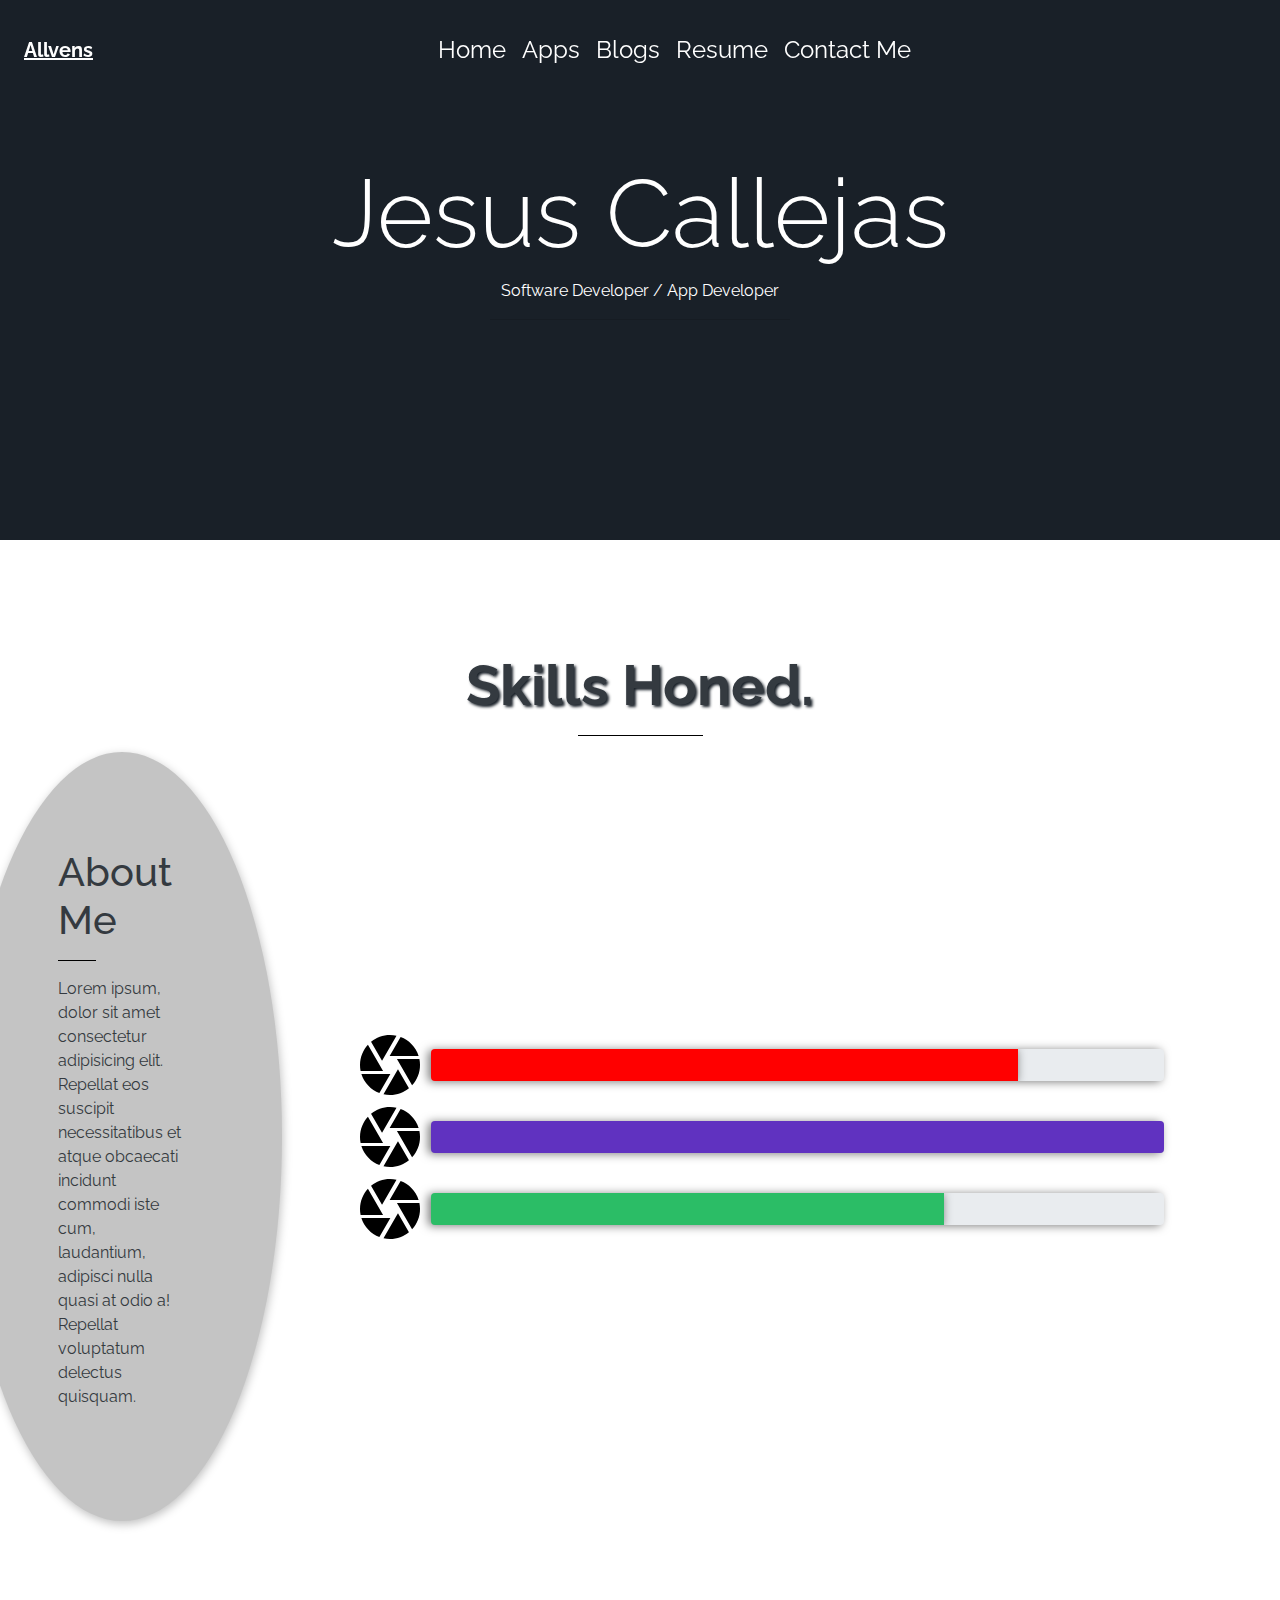
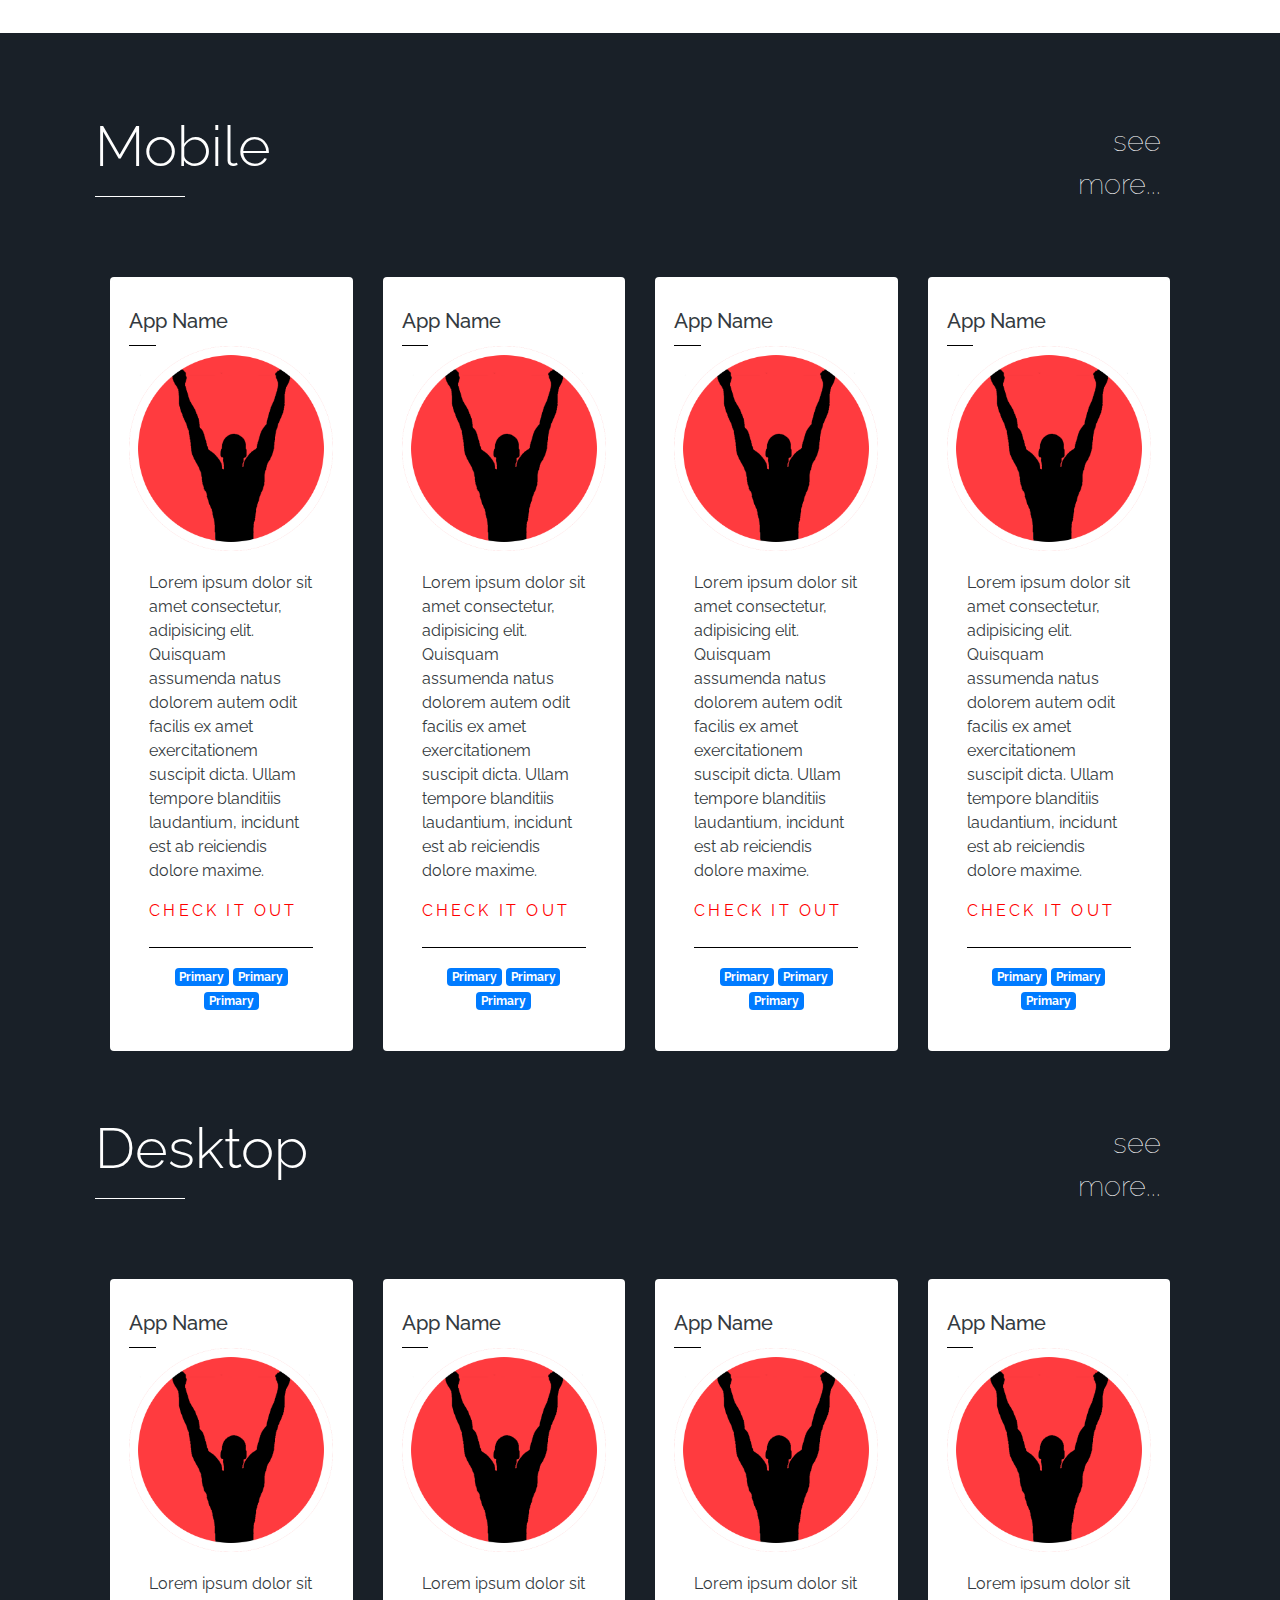
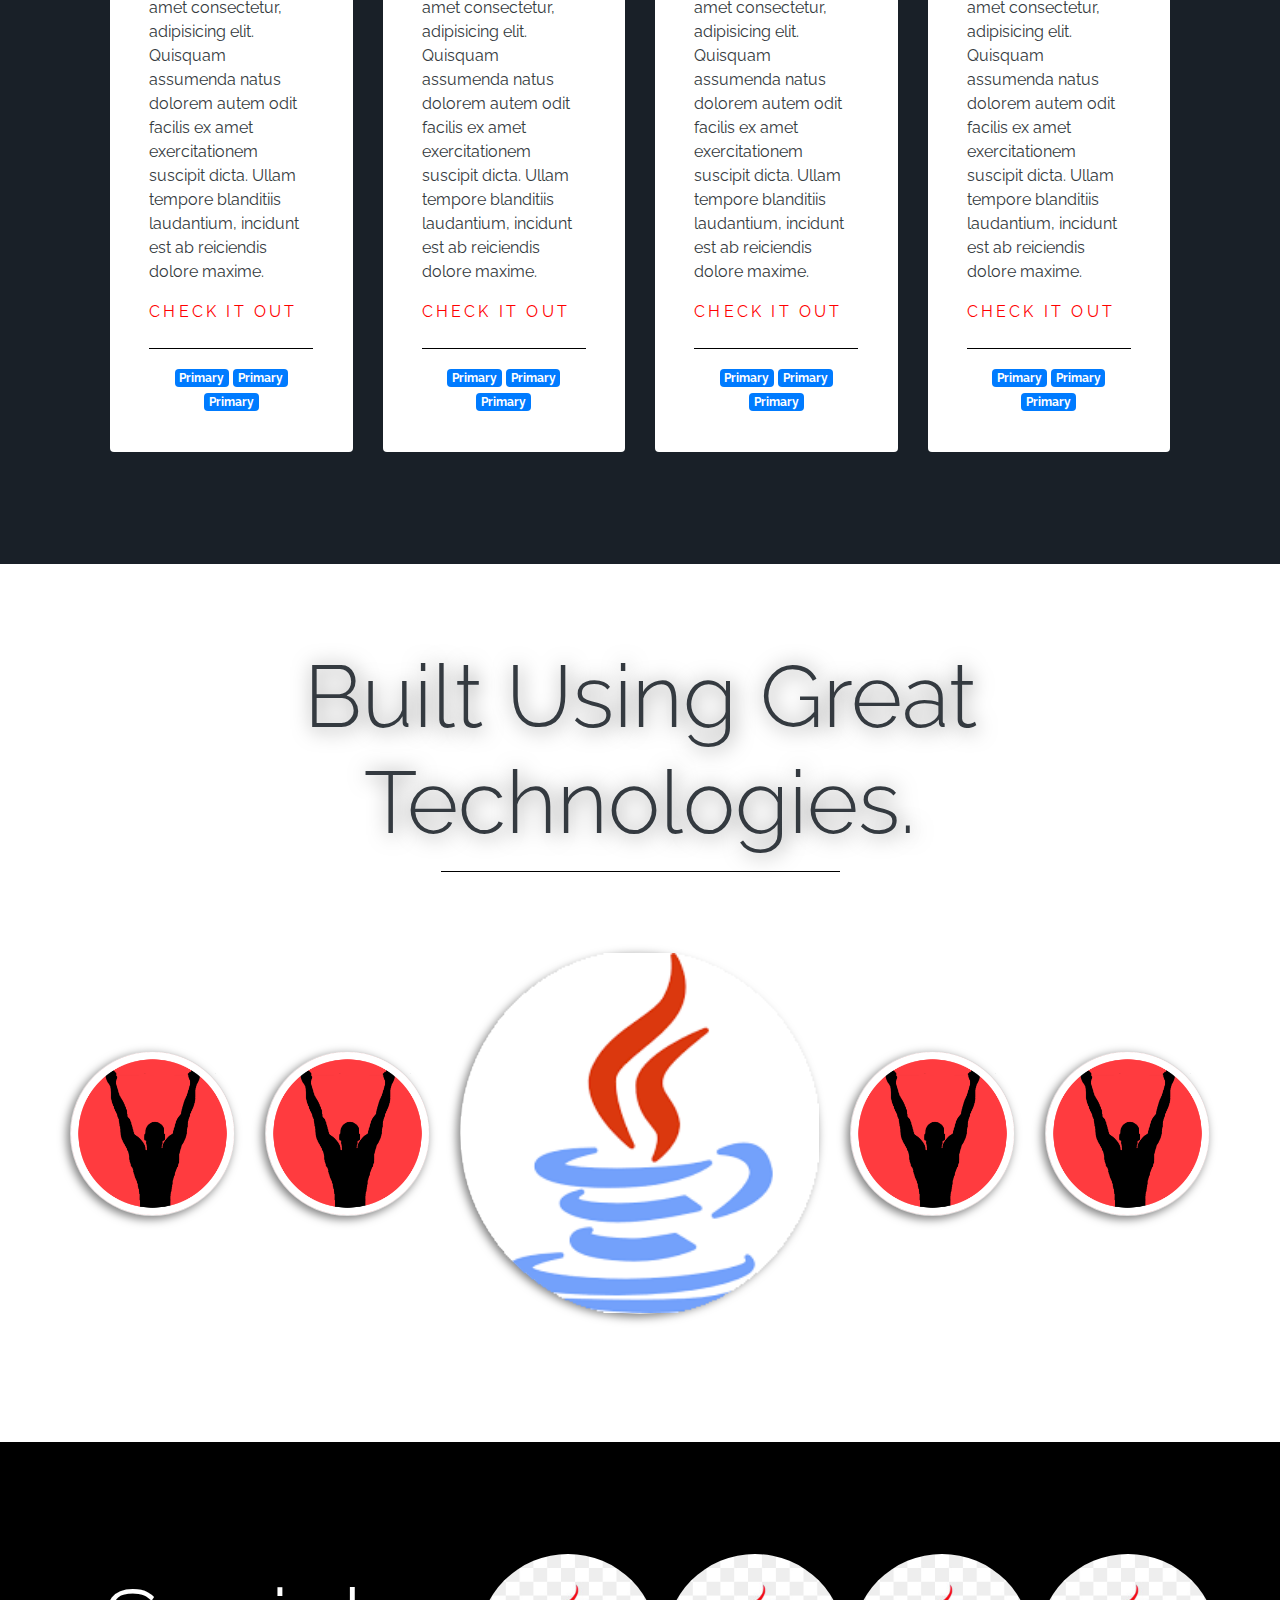
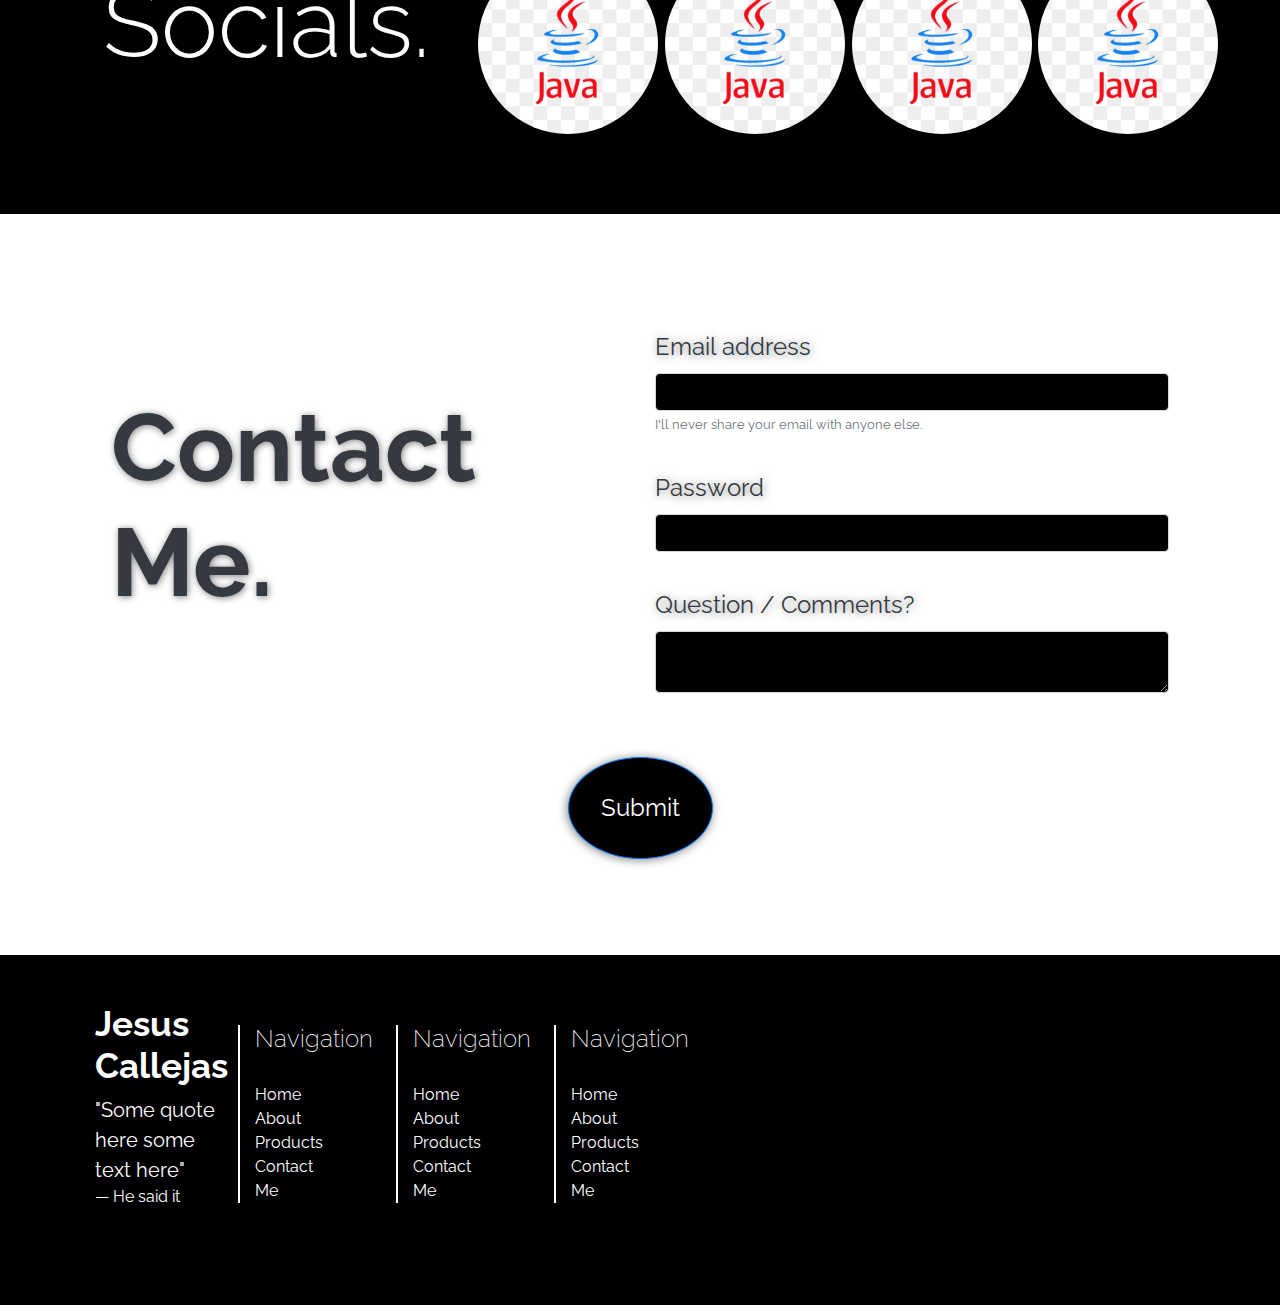
==== JesusWebsiteV2/HomePage.html @ 2cba6049 "Add files via upload" ====
<!DOCTYPE html>
<!--[if lt IE 7]>      <html class="no-js lt-ie9 lt-ie8 lt-ie7"> <![endif]-->
<!--[if IE 7]>         <html class="no-js lt-ie9 lt-ie8"> <![endif]-->
<!--[if IE 8]>         <html class="no-js lt-ie9"> <![endif]-->
<!--[if gt IE 8]><!-->
<html class="no-js">
<!--<![endif]-->

<head>
  <meta charset="utf-8" />
  <meta http-equiv="X-UA-Compatible" content="IE=edge" />
  <title></title>
  <meta name="description" content="" />
  <meta name="viewport" content="width=device-width, initial-scale=1" />
  <link rel="stylesheet" href="css/bootstrap.css" />
  <link rel="stylesheet" href="css/bootstrap-grid.css" />
  <link rel="stylesheet" href="css/HomePageStyle.css" />

  <link href="https://fonts.googleapis.com/css?family=Raleway:100,400" rel="stylesheet">

  <!-- font aweeeesome -->
  <link rel="stylesheet" href="https://use.fontawesome.com/releases/v5.8.1/css/all.css"
    integrity="sha384-50oBUHEmvpQ+1lW4y57PTFmhCaXp0ML5d60M1M7uH2+nqUivzIebhndOJK28anvf" crossorigin="anonymous">
</head>

<body>
  <!--[if lt IE 7]>
      <p class="browsehappy">
        You are using an <strong>outdated</strong> browser. Please
        <a href="#">upgrade your browser</a> to improve your experience.
      </p>
    <![endif]-->

  <nav class="navbar fixed-top navbar-expand-lg navbar-light bg-light">
    <a class="navbar-brand text-white" href="#">Allvens</a>
    <button class="navbar-toggler" type="button" data-toggle="collapse" data-target="#navbarNavAltMarkup"
      aria-controls="navbarNavAltMarkup" aria-expanded="false" aria-label="Toggle navigation">
      <span class="navbar-toggler-icon"></span>
    </button>
    <div class="collapse navbar-collapse justify-content-center" id="navbarNavAltMarkup">
      <div class="navbar-nav">
        <a class="nav-item nav-link active text-white" href="#">Home <span class="sr-only">(current)</span></a>
        <a class="nav-item nav-link text-white" href="#">Apps</a>
        <a class="nav-item nav-link text-white" href="#">Blogs</a>
        <a class="nav-item nav-link text-white" href="#">Resume</a>
        <a class="nav-item nav-link text-white" href="#">Contact Me</a>
        <!-- <a class="nav-item nav-link disabled" href="#">Disabled</a> -->
      </div>
    </div>
  </nav>

  <div class="container-fluid introCenterText">
    <div class="jumbotron">
      <h1 class="display-1">
        Jesus Callejas
      </h1>
      <p>Software Developer / App Developer</p>
      <hr />
    </div>
  </div>

  <!-- <div class="container">
      <blockquote class="blockquote">
        <p class="mb-0">
          Lorem ipsum dolor sit amet consectetur adipisicing elit. Earum dicta
          tempore accusamus libero reprehenderit at obcaecati dolor quidem
          tempora nisi enim, suscipit dolorem placeat eos voluptates odit
          dolorum numquam laudantium!
        </p>
        <footer class="blockquote-footer">
          Written thing<cite title="The Site">A cat</cite>
        </footer>
      </blockquote>
    </div> -->

  <!-- About Me Section -->
  <div class="aboutMeSection">
    <div class="container-fluid">
      <h2 class="display-4 text-dark">Skills Honed.</h2>
      <hr>

      <!-- left side abou
        t me small section -->

      <div class="row align-items-center">
        <div class="col col-lg-3 aboutMeCircleSection">
          <h1 class="text-dark">About Me</h1>
          <hr align="left">
          <p class="text-dark">
            Lorem ipsum, dolor sit amet consectetur adipisicing elit. Repellat
            eos suscipit necessitatibus et atque obcaecati incidunt commodi
            iste cum, laudantium, adipisci nulla quasi at odio a! Repellat
            voluptatum delectus quisquam.
          </p>
        </div>
        <div class="col col-lg-9 skillsSection">
          <!-- first one is going to I suppose Java? -->
          <div class="row align-items-center">
            <div class="col col-lg-1">
              <span><img src="images/baseline_camera_black_36dp.png" alt="" class="javaProgressImage" /></span>
            </div>

            <!-- second one is going to I suppose ___ -->
            <div class="col col-lg-11">
              <div class="progress" style="height: 2rem; width: 90%;">
                <div class="progress-bar" id="firstSkillBar" role="progressbar" style="width: 80%;" aria-valuenow="100"
                  aria-valuemin="0" aria-valuemax="100"></div>
              </div>
            </div>
          </div>
          <div class="row align-items-center">
            <div class="col col-lg-1">
              <span><img src="images/baseline_camera_black_36dp.png" alt="" class="javaProgressImage" /></span>
            </div>

            <!-- third one is going to I suppose ___ -->
            <div class="col col-lg-11">
              <div class="progress" style="height: 2rem; width: 90%;">
                <div class="progress-bar" id="secondSkillBar" role="progressbar" style="width: 100%;"
                  aria-valuenow="100" aria-valuemin="0" aria-valuemax="100"></div>
              </div>
            </div>
          </div>
          <div class="row align-items-center">
            <div class="col col-lg-1">
              <span><img src="images/baseline_camera_black_36dp.png" alt="" class="javaProgressImage" /></span>
            </div>
            <div class="col col-lg-11">
              <div class="progress" style="height: 2rem; width: 90%;">
                <div class="progress-bar" id="thirdSkillBar" role="progressbar" style="width: 70%;" aria-valuenow="100"
                  aria-valuemin="0" aria-valuemax="100"></div>
              </div>
            </div>
          </div>
        </div>
      </div>
    </div>
  </div>
  <!-- End of skill section -->

  <div id="productsSection">
    <div class="container-fluid ">
      <div class="row align-items-center ">
        <div class="col col-lg-10">
          <h2 class="display-4">
            Mobile
          </h2>
          <hr align="left">
        </div>
        <div class="col col-sm-2 ">
          <p class="seeMoreText">
            see more...
          </p>
        </div>
      </div>
      <div class="row align-items-center applicationsRow">
        <div class="col-lg-3">
          <div class="card text-left">
            <h5 class="card-title text-dark">App Name</h5>
            <hr align="left" id="underscoreApplicationName" />
            <img class="card-img-top" src="images/icon.png" alt="" />
            <div class="card-body">
              <p class="text-dark ">Lorem ipsum dolor sit amet consectetur, adipisicing elit. Quisquam assumenda natus
                dolorem autem odit facilis ex amet exercitationem suscipit dicta. Ullam tempore blanditiis laudantium,
                incidunt est ab reiciendis dolore maxime.</p>
              <!-- <p class="card-text mb-0">Some quick example text</p> -->
              <a href="#" class="checkOutText">CHECK IT OUT <i class="far fa-hand-pointer"></i></a>
              <hr id="seperateTagsAndCheckItOut"/>
              <div class="row align-items-center tagSections">
                <div class="col-sm-12">
                  <a href="#" class="badge badge-primary">Primary</a>
                  <a href="#" class="badge badge-primary">Primary</a>
                  <a href="#" class="badge badge-primary">Primary</a>
                </div>
              </div>
            </div>
          </div>
        </div>
        <div class="col-lg-3">
          <div class="card text-left">
            <h5 class="card-title text-dark">App Name</h5>
            <hr align="left" id="underscoreApplicationName" />

            <img class="card-img-top" src="images/icon.png" alt="" />
            <div class="card-body">
              <p class="text-dark ">Lorem ipsum dolor sit amet consectetur, adipisicing elit. Quisquam assumenda natus
                dolorem autem odit facilis ex amet exercitationem suscipit dicta. Ullam tempore blanditiis laudantium,
                incidunt est ab reiciendis dolore maxime.</p>
              <!-- <p class="card-text mb-0">Some quick example text</p> -->

              <a href="#" class="checkOutText">CHECK IT OUT <i class="far fa-hand-pointer"></i></a>
              <hr id="seperateTagsAndCheckItOut"/>
              <div class="row align-items-center tagSections">
                <div class="col-sm-12">
                  <a href="#" class="badge badge-primary">Primary</a>
                  <a href="#" class="badge badge-primary">Primary</a>
                  <a href="#" class="badge badge-primary">Primary</a>
                </div>
              </div>
            </div>
          </div>
        </div>
        <div class="col-lg-3">
          <div class="card text-left">
            <h5 class="card-title text-dark">App Name</h5>
            <hr align="left" id="underscoreApplicationName" />

            <img class="card-img-top" src="images/icon.png" alt="" />
            <div class="card-body">
              <p class="text-dark ">Lorem ipsum dolor sit amet consectetur, adipisicing elit. Quisquam assumenda natus
                dolorem autem odit facilis ex amet exercitationem suscipit dicta. Ullam tempore blanditiis laudantium,
                incidunt est ab reiciendis dolore maxime.</p>
              <!-- <p class="card-text mb-0">Some quick example text</p> -->
              <a href="#" class="checkOutText">CHECK IT OUT <i class="far fa-hand-pointer"></i></a>
              <hr id="seperateTagsAndCheckItOut"/>
              <div class="row align-items-center tagSections">
                <div class="col-sm-12">
                  <a href="#" class="badge badge-primary">Primary</a>
                  <a href="#" class="badge badge-primary">Primary</a>
                  <a href="#" class="badge badge-primary">Primary</a>
                </div>
              </div>
            </div>
          </div>
        </div>
        <div class="col-lg-3">
          <div class="card text-left">
            <h5 class="card-title text-dark">App Name</h5>
            <hr align="left" id="underscoreApplicationName" />

            <img class="card-img-top" src="images/icon.png" alt="" />
            <div class="card-body">
              <p class="text-dark ">Lorem ipsum dolor sit amet consectetur, adipisicing elit. Quisquam assumenda natus
                dolorem autem odit facilis ex amet exercitationem suscipit dicta. Ullam tempore blanditiis laudantium,
                incidunt est ab reiciendis dolore maxime.</p>
              <!-- <p class="card-text mb-0">Some quick example text</p> -->
              <a href="#" class="checkOutText">CHECK IT OUT <i class="far fa-hand-pointer"></i></a>
              <hr id="seperateTagsAndCheckItOut"/>
              <div class="row align-items-center tagSections">
                <div class="col-sm-12">
                  <a href="#" class="badge badge-primary">Primary</a>
                  <a href="#" class="badge badge-primary">Primary</a>
                  <a href="#" class="badge badge-primary">Primary</a>
                </div>
              </div>
            </div>
          </div>
        </div>
      </div>

      <!-- desktop apps -->
      <div class="row align-items-center" id="desktopApplicationsHeader">
        <div class="col col-lg-10">
          <h2 class="display-4">
            Desktop
          </h2>
          <hr align="left">
        </div>
        <div class="col col-sm-2 ">
          <p class="seeMoreText">
            see more...
          </p>
        </div>
      </div>
      <div class="row align-items-center applicationsRow">
        <div class="col-lg-3">
          <div class="card text-left">
            <h5 class="card-title text-dark">App Name</h5>
            <hr align="left" id="underscoreApplicationName" />
            <img class="card-img-top" src="images/icon.png" alt="" />
            <div class="card-body">
              <p class="text-dark ">Lorem ipsum dolor sit amet consectetur, adipisicing elit. Quisquam assumenda natus
                dolorem autem odit facilis ex amet exercitationem suscipit dicta. Ullam tempore blanditiis laudantium,
                incidunt est ab reiciendis dolore maxime.</p>
              <!-- <p class="card-text mb-0">Some quick example text</p> -->
              <a href="#" class="checkOutText">CHECK IT OUT <i class="far fa-hand-pointer"></i></a>
              <hr id="seperateTagsAndCheckItOut"/>
              <div class="row align-items-center tagSections">
                <div class="col-sm-12">
                  <a href="#" class="badge badge-primary">Primary</a>
                  <a href="#" class="badge badge-primary">Primary</a>
                  <a href="#" class="badge badge-primary">Primary</a>
                </div>
              </div>
            </div>
          </div>
        </div>
        <div class="col-lg-3">
          <div class="card text-left">
            <h5 class="card-title text-dark">App Name</h5>
            <hr align="left" id="underscoreApplicationName" />

            <img class="card-img-top" src="images/icon.png" alt="" />
            <div class="card-body">
              <p class="text-dark ">Lorem ipsum dolor sit amet consectetur, adipisicing elit. Quisquam assumenda natus
                dolorem autem odit facilis ex amet exercitationem suscipit dicta. Ullam tempore blanditiis laudantium,
                incidunt est ab reiciendis dolore maxime.</p>
              <!-- <p class="card-text mb-0">Some quick example text</p> -->
              <a href="#" class="checkOutText">CHECK IT OUT <i class="far fa-hand-pointer"></i></a>
              <hr id="seperateTagsAndCheckItOut"/>
              <div class="row align-items-center tagSections">
                <div class="col-sm-12">
                  <a href="#" class="badge badge-primary">Primary</a>
                  <a href="#" class="badge badge-primary">Primary</a>
                  <a href="#" class="badge badge-primary">Primary</a>
                </div>
              </div>
            </div>
          </div>
        </div>
        <div class="col-lg-3">
          <div class="card text-left">
            <h5 class="card-title text-dark">App Name</h5>
            <hr align="left" id="underscoreApplicationName" />

            <img class="card-img-top" src="images/icon.png" alt="" />
            <div class="card-body">
              <p class="text-dark ">Lorem ipsum dolor sit amet consectetur, adipisicing elit. Quisquam assumenda natus
                dolorem autem odit facilis ex amet exercitationem suscipit dicta. Ullam tempore blanditiis laudantium,
                incidunt est ab reiciendis dolore maxime.</p>
              <!-- <p class="card-text mb-0">Some quick example text</p> -->
              <a href="#" class="checkOutText">CHECK IT OUT <i class="far fa-hand-pointer"></i></a>
              <hr id="seperateTagsAndCheckItOut"/>
              <div class="row align-items-center tagSections">
                <div class="col-sm-12">
                  <a href="#" class="badge badge-primary">Primary</a>
                  <a href="#" class="badge badge-primary">Primary</a>
                  <a href="#" class="badge badge-primary">Primary</a>
                </div>
              </div>
            </div>
          </div>
        </div>
        <div class="col-lg-3">
          <div class="card text-left">
            <h5 class="card-title text-dark">App Name</h5>
            <hr align="left" id="underscoreApplicationName" />

            <img class="card-img-top" src="images/icon.png" alt="" />
            <div class="card-body">
              <p class="text-dark ">Lorem ipsum dolor sit amet consectetur, adipisicing elit. Quisquam assumenda natus
                dolorem autem odit facilis ex amet exercitationem suscipit dicta. Ullam tempore blanditiis laudantium,
                incidunt est ab reiciendis dolore maxime.</p>
              <!-- <p class="card-text mb-0">Some quick example text</p> -->
              <a href="#" class="checkOutText">CHECK IT OUT <i class="far fa-hand-pointer"></i></a>
              <hr id="seperateTagsAndCheckItOut"/>
              <div class="row align-items-center tagSections">
                <div class="col-sm-12">
                  <a href="#" class="badge badge-primary">Primary</a>
                  <a href="#" class="badge badge-primary">Primary</a>
                  <a href="#" class="badge badge-primary">Primary</a>
                </div>
              </div>
            </div>
          </div>
        </div>
      </div>
    </div>
  </div>
  </div>
  <!-- end of applicatiosn part -->

  <div class="container" id="greatTechSection">
    <h2 class="display-2 text-dark">Built Using Great Technologies.</h2>
    <hr>
    <div class="row align-items-center">
      <div class="col-lg-2">
        <div class="card">
          <img class="card-img" src="images/icon.png" alt="" />
        </div>
      </div>
      <div class="col-lg-2">
        <div class="card">
          <img class="card-img" src="images/icon.png" alt="" />
        </div>
      </div>
      <div class="col-lg-4">
        <div class="card">
          <img class="card-img" src="images/javacircle.png" alt="" />
        </div>
      </div>
      <div class="col-lg-2">
        <div class="card">
          <img class="card-img" src="images/icon.png" alt="" />
        </div>
      </div>
      <div class="col-lg-2">
        <div class="card">
          <img class="card-img" src="images/icon.png" alt="" />
        </div>
      </div>

    </div>
  </div>

  <!-- Start of Socials Section -->
  <div class="socialsSection">
    <div class="container">
      <div class="row align-items-center">
        <div class="col-lg-4">
          <h2 class="display-1">Socials.</h2>
        </div>

        <div class="col-lg-2 col-sm-6">
          <img src="images/java.jpg" alt="Github" class="rounded-circle" style="height: 180x; width: 200px;">
        </div>
        <div class="col-lg-2 col-sm-6">
          <img src="images/java.jpg" alt="Github" class="rounded-circle" style="height: 180px; width: 200px;">
        </div>
        <div class="col-lg-2 col-sm-6">
          <img src="images/java.jpg" alt="Github" class="rounded-circle" style="height: 180px; width: 200px;">
        </div>
        <div class="col-lg-2 col-sm-6">
          <img src="images/java.jpg" alt="Github" class="rounded-circle" style="height: 180px; width: 200px;">
        </div>
      </div>
    </div>
  </div>
  <!-- End of Socials Section -->

  <!-- Start of Contact Form Section -->
  <div id="contactFormSection">
    <div class="container">
      <div class="row align-items-center">
        <div class="col-lg-6">
          <h1 class="display-1 text-dark">Contact <br> Me.</h1>
        </div>
        <div class="col-lg-6">
          <form id="contactForm">
            <div class="form-group">
              <label for="exampleInputEmail1" class="text-dark">Email address</label>
              <input type="email" class="form-control text-white" id="exampleInputEmail1" aria-describedby="emailHelp">
              <small id="emailHelp" class="form-text text-muted">I'll never share your email with anyone else.</small>
            </div>
            <div class="form-group">
              <label for="exampleInputPassword1" class="text-dark">Password</label>
              <input type="password" class="form-control text-white" id="exampleInputPassword1">
            </div>
            <div class="form-group">
              <label for="questionComments" class="text-dark">Question / Comments?</label>
              <textarea name="Comments / Questions?" class="form-control text-white" id="questionComments"></textarea>
            </div>

          </form>
        </div>
      </div>

      <div class="row align-items-center buttonRow">
        <div class="col-lg-12">
          <button type="submit" class="btn btn-primary" form="contactForm">Submit</button>
          <!-- form = contactForm which the where all the inputs are in, so still part
          of the form.... -->
        </div>
      </div>
    </div>
  </div>
  <!-- End of contact me section -->

  <!-- start of footer section -->
  <div id="footerSection">
    <div class="container-fluid">
      <div class="row align-items-center">
        <div class="col-lg-2">
          <h3 class="text-white font-weight-bold" id="jesusCallejasHeader">Jesus Callejas</h3>
          <blockquote class="blockquote">
            <p class="mb-0">"Some quote here some text here"</p>
            <p class="blockquote-footer text-white">He said it</p>
          </blockquote>
        </div>

        <div class="col-lg-2 col-sm-4 footRedirectionSection">
          <h3 class="footerRedirectionTitle">Navigation</h3>
          <div class="row align-items-start">
            <div class="col-lg-12">
              <a href="#" class="text-white">Home</a>
            </div>
            <div class="col-lg-12">
              <a href="#" class="text-white">About</a>
            </div>
            <div class="col-lg-12">
              <a href="#" class="text-white">Products</a>
            </div>
            <div class="col-lg-12">
              <a href="#" class="text-white">Contact Me</a>
            </div>
          </div>
        </div>

        <div class="col-lg-2 col-sm-4 footRedirectionSection">
          <h3 class="footerRedirectionTitle">Navigation</h3>
          <div class="row align-items-start">
            <div class="col-lg-10">
              <a href="#" class="text-white">Home</a>
            </div>
            <div class="col-lg-10">
              <a href="#" class="text-white">About</a>
            </div>
            <div class="col-lg-10">
              <a href="#" class="text-white">Products</a>
            </div>
            <div class="col-lg-10">
              <a href="#" class="text-white">Contact Me</a>
            </div>
          </div>
        </div>

        <div class="col-lg-2 col-sm-4 footRedirectionSection">
          <h3 class="footerRedirectionTitle">Navigation</h3>
          <div class="row align-items-start">
            <div class="col-lg-10">
              <a href="#" class="text-white">Home</a>
            </div>
            <div class="col-lg-10">
              <a href="#" class="text-white">About</a>
            </div>
            <div class="col-lg-10">
              <a href="#" class="text-white">Products</a>
            </div>
            <div class="col-lg-10">
              <a href="#" class="text-white">Contact Me</a>
            </div>
          </div>
        </div>

        <div class="col-lg-4">
          <h1 class="display-1"></h1>
        </div>

      </div>
    </div>
  </div>


  <script src="https://code.jquery.com/jquery-2.1.3.js"></script>
  <script src="js/bootstrap.js"></script>
</body>

</html>
---- JesusWebsiteV2/css/HomePageStyle.css ----
html,
body {
    font-family: 'Raleway';
    color: white;
}

.navbar {
    background: transparent !important;
    font-size: 1.5rem;
    padding: 1.5rem;
}

.nav-item {}

.navbar-light .navbar-brand {
    display: block;
    padding-right: 0px;
    margin-right: 0px;
    font-weight: bold;
    text-decoration: underline;
}

.introCenterText {
    height: 60vh;
    background: #192028;
    display: flex;
    align-content: center;
    align-items: center;
    text-align: center;
}

.jumbotron {
    width: 100%;
    background: transparent;
}

.jumbotron hr {
    width: 300px;
    color: white;
    height: 1rem;
}

.images {
    padding-top: 3rem;
}

/* About me section */
.aboutMeSection {
    width: 100%;
    height: 100%;
    margin: 7rem 0;
}

.aboutMeSection .container-fluid hr {
    border: none;
    width: 10%;
    background-color: black;
    height: 1px;
}

.aboutMeSection h2 {
    text-align: center;
    font-weight: bold;
    text-shadow: .1rem .1rem 3px #192028;
}

.aboutMeCircleSection {
    background: #C4C4C4;
    box-shadow: 1px 3px 10px rgba(0, 0, 0, 0.25);
    border-radius: 50%;
    padding: 6rem;
    position: relative;
    left: -3%;
}

.aboutMeSection .container-fluid .row .aboutMeCircleSection hr {
    background-color: black;
    width: 30%;
}

.skillsSection {
    border: 2px solid white;
    padding: 2rem;
}

.javaProgressImage {
    display: inline-block;
}
.progress {
    box-shadow: -3px 1px 10px rgba(0, 0, 0, 0.50);
}
.progress-bar {
    background: red;
    box-shadow: -1px 1px 10px rgba(0, 0, 0, 0.50);
}
#secondSkillBar {
    background-color: #6032C0;
    box-shadow: -1px 1px 10px rgba(0, 0, 0, 0.50);
}
#thirdSkillBar {
    background-color: #2BBD66;
    box-shadow: -1px 1px 10px rgba(0, 0, 0, 0.50);
}
/* end of skills css */


/* start of products section css */
#productsSection {
    background: #192028;
    padding: 5rem;
}

#productsSection hr {
    border: none;
    background-color: white;
    height: 1px;
    width: 10%;
}
.row .col-lg-3 #underscoreApplicationName {
    border: none;
    background-color: black;
    height: 1px;
    margin: 0 0;
    width: 13%;
}
.seeMoreText {
    font-weight: 100;
    text-align: right;
    font-size: 1.8rem;
    padding-right: 1.5rem;
    margin-bottom:0;
}
.applicationsRow  {
    margin: 2rem 0;
    
}
.applicationsRow .card {
    padding: 2rem 1.2rem 1.2rem 1.2rem;
    margin-top: 2rem;
    border: none;
}

#desktopApplicationsHeader {
    padding-top: 2rem;
}

.checkOutText {
    color: red;
    letter-spacing: 0.2rem;
}
.fa-hand-pointer {
    transform: rotate(90deg);
}
.tagSections {
    padding: 1rem 0 0 0;
    text-align: center;
}

.card-body #seperateTagsAndCheckItOut {
    background-color: black;
    height: 1px;
    border: none;
    width: 100%;
    margin: 0;
    margin: 1.5rem 0 0 0;
}

/* Great tech section */
#greatTechSection {
    padding: 5rem 0;
    text-align: center;
}

#greatTechSection h2 {
    text-shadow: 2px 2px 20px rgba(0, 0, 0, 0.50);
}

#greatTechSection hr {
    width: 35%;
    border: none;
    height: 1px;
    background-color: black;
    margin-bottom: 2rem;
}

#greatTechSection .card {
    margin: 3rem 0;
    box-shadow: -3px 3px 10px rgba(0, 0, 0, 0.50);
    border-radius: 50%;
}



/* end of built using great tech section styles */

/* ----- Start of socials section- --- */

.socialsSection {
    background-color: black;
    padding: 5rem;
    text-align: center;
}

.socialsSection .col-lg-2 img {
    padding: 0 10px;
    margin-top: 2rem;
}

/* ----- End  of socials section- --- */


/* Start of Contact Form Section */

#contactFormSection {
    padding: 6rem;
}
#contactFormSection .container h1 {
    font-weight: bold;
    text-align: left;
    text-shadow: 1px 1px 7px rgba(0, 0, 0, 0.50);
}

#contactFormSection .form-group {
    padding-top: 1.2rem;
}

#contactFormSection .emailHelp {
    padding-bottom: 0;
    margin-bottom: 0;
}

#contactFormSection label {
    font-size: 1.5rem;
    text-shadow: 1px 1px 10px rgba(0, 0, 0, 0.50);
}

#contactFormSection .form-control {
    background-color: black;
    border-radius: none;
}

#contactFormSection .buttonRow {
    text-align: center;
    padding: 3rem;
    padding-bottom: 0;
}

#contactFormSection button {
    border-radius: 50%;
    padding: 2rem;
    background: #000;
    font-size: 1.5rem;
    box-shadow: -1px 1px 10px rgba(0, 0, 0, 0.50);
    margin-bottom: 0;
}

/* end of contact form section */

/* start of footer section */

#footerSection {
    background-color: black;
    padding: 3rem 5rem 5rem 5rem;
}

#jesusCallejasHeader {
    color: red;
    font-size: 2.2rem;
}

#footerSection .footRedirectionSection {
    border-left: white solid 2px;
}

#footerSection .row {
    width: 87%;
}

.footerRedirectionTitle {
    font-size: 1.5rem;
    font-weight: 200;
    padding-bottom: 1.3rem;
}
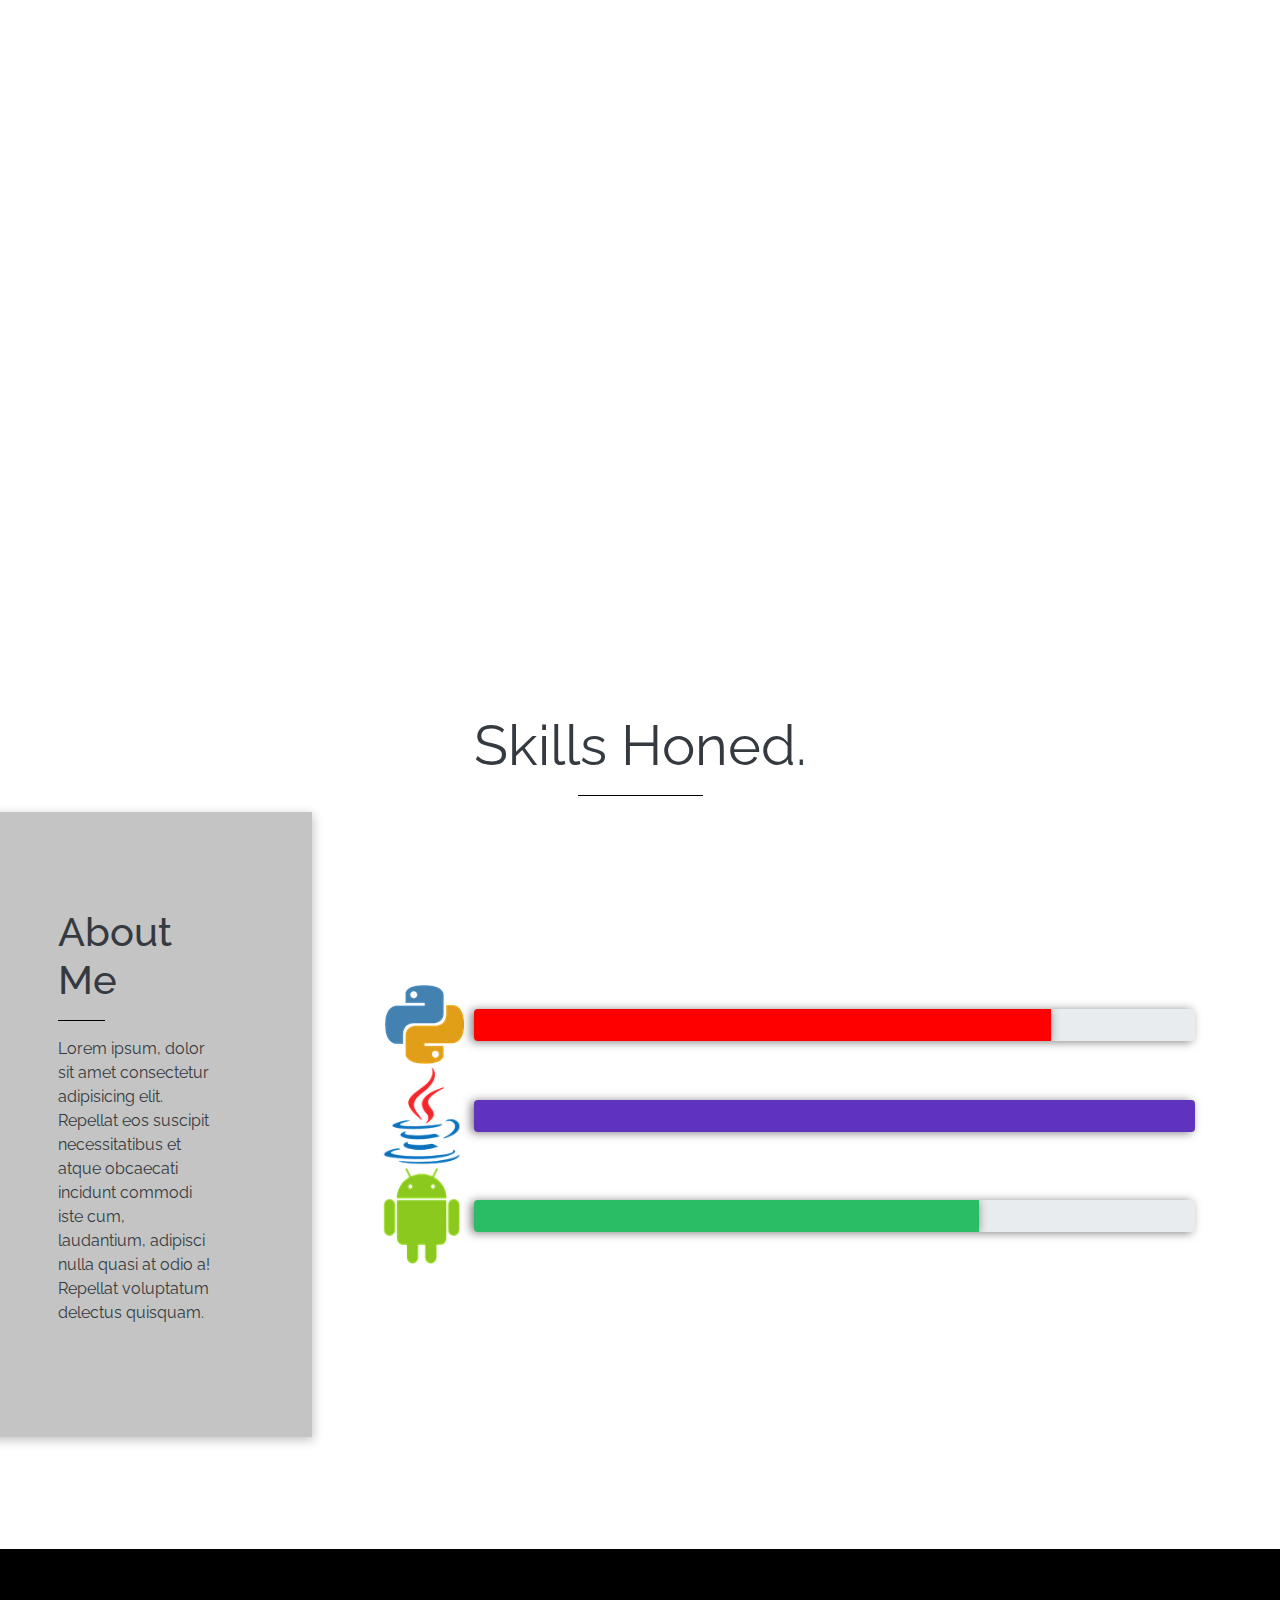
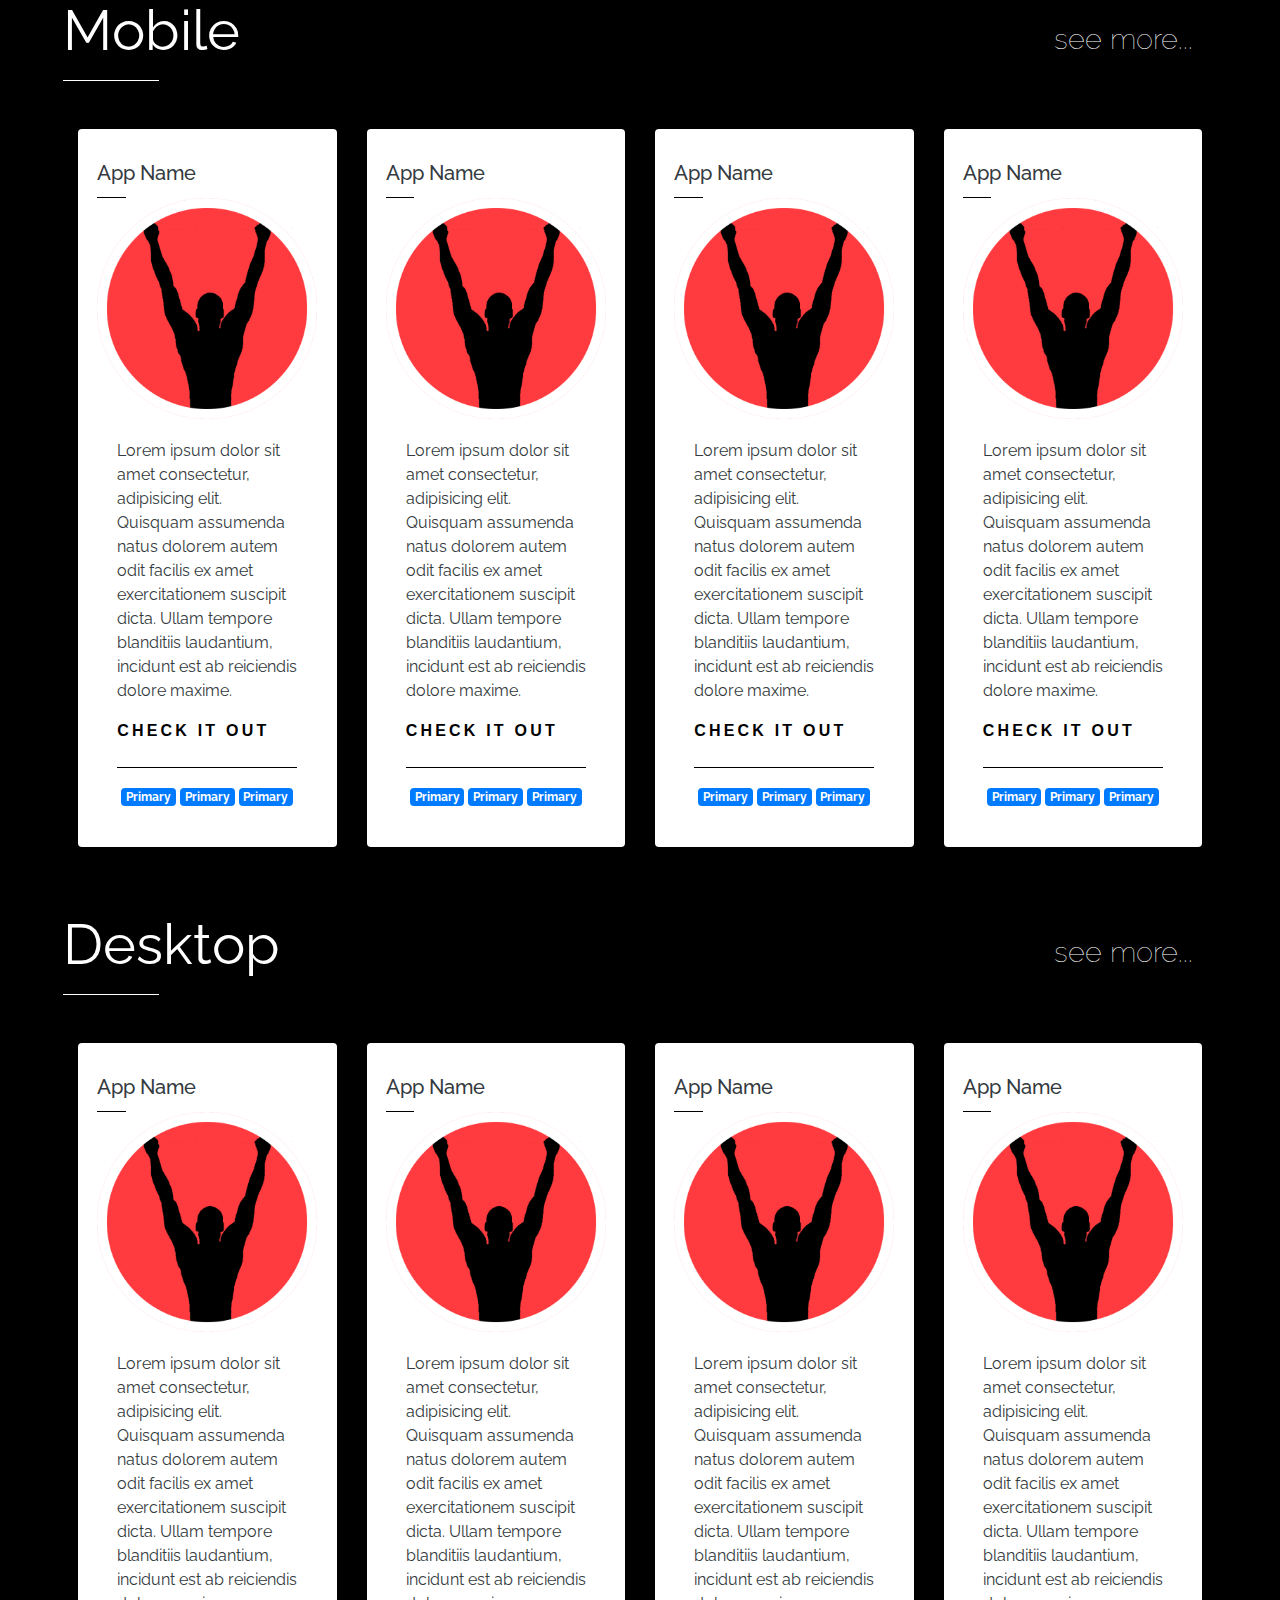
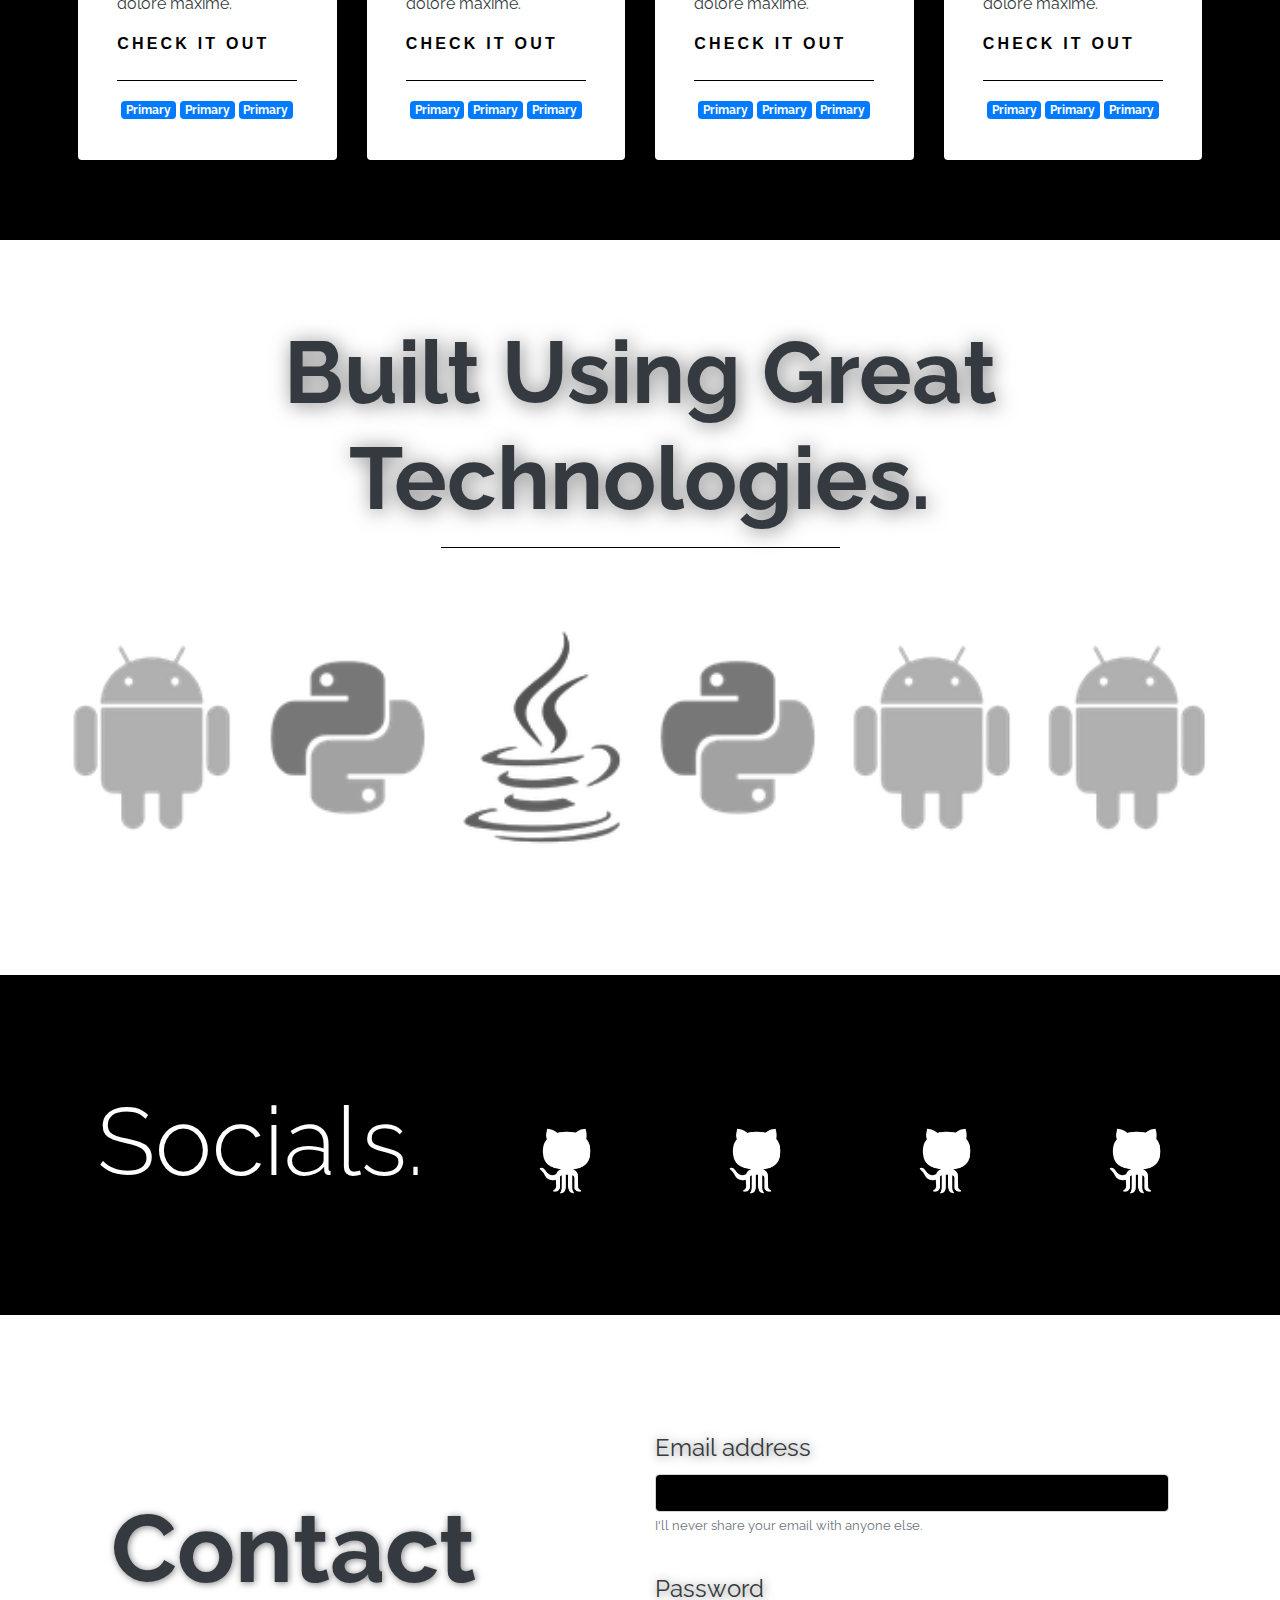
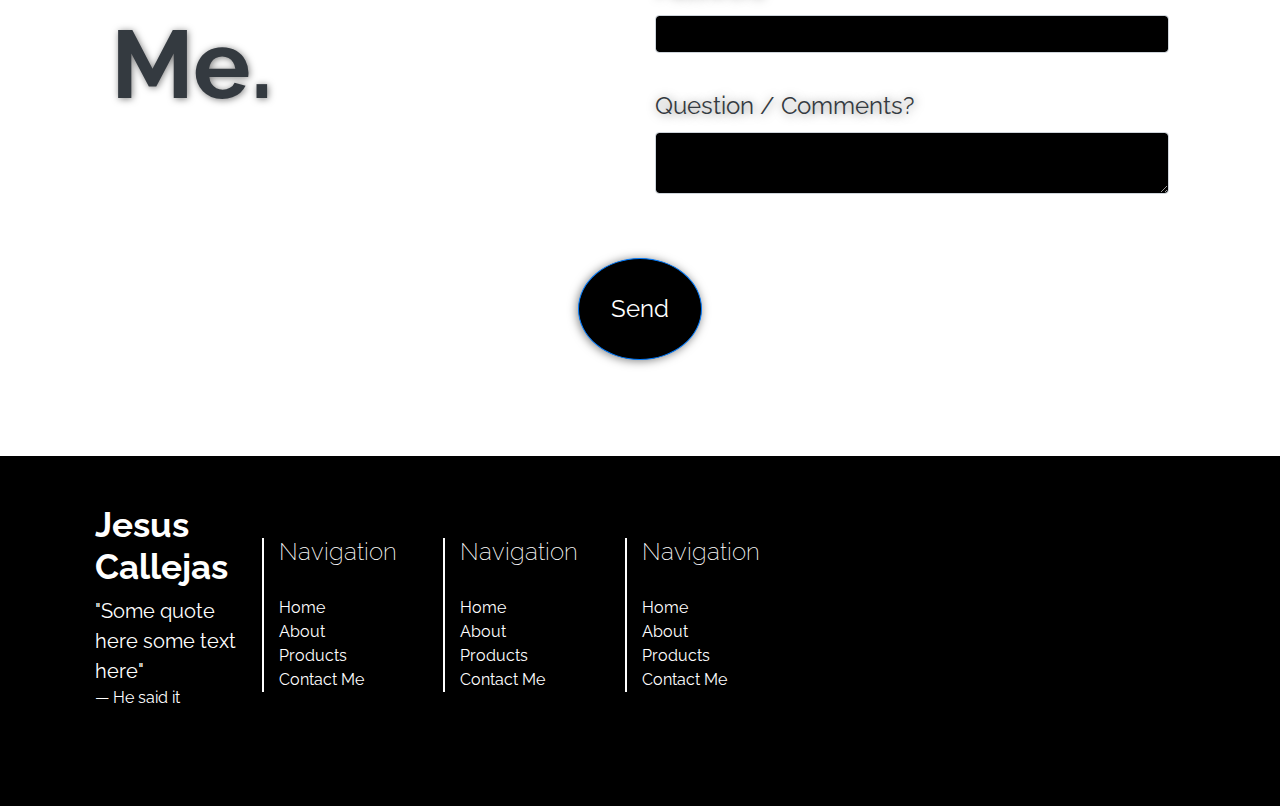
==== commit 64180087: "saving before redoing skills section" ====
--- a/JesusWebsiteV2/HomePage.html
+++ b/JesusWebsiteV2/HomePage.html
@@ -31,19 +31,19 @@
       </p>
     <![endif]-->
 
-  <nav class="navbar fixed-top navbar-expand-lg navbar-light bg-light">
-    <a class="navbar-brand text-white" href="#">Allvens</a>
+  <nav class="navbar fixed-top navbar-expand-lg navbar-dark bg-light">
+    <a class="navbar-brand" href="#">Allvens</a>
     <button class="navbar-toggler" type="button" data-toggle="collapse" data-target="#navbarNavAltMarkup"
       aria-controls="navbarNavAltMarkup" aria-expanded="false" aria-label="Toggle navigation">
-      <span class="navbar-toggler-icon"></span>
+      <span class="navbar-toggler-icon" class="text-white bg-white"></span>
     </button>
     <div class="collapse navbar-collapse justify-content-center" id="navbarNavAltMarkup">
       <div class="navbar-nav">
-        <a class="nav-item nav-link active text-white" href="#">Home <span class="sr-only">(current)</span></a>
-        <a class="nav-item nav-link text-white" href="#">Apps</a>
-        <a class="nav-item nav-link text-white" href="#">Blogs</a>
-        <a class="nav-item nav-link text-white" href="#">Resume</a>
-        <a class="nav-item nav-link text-white" href="#">Contact Me</a>
+        <a class="nav-item nav-link active" href="#">Home <span class="sr-only">(current)</span></a>
+        <a class="nav-item nav-link " href="#">Apps</a>
+        <a class="nav-item nav-link " href="#">Blogs</a>
+        <a class="nav-item nav-link " href="#">Resume</a>
+        <a class="nav-item nav-link " href="#">Contact Me</a>
         <!-- <a class="nav-item nav-link disabled" href="#">Disabled</a> -->
       </div>
     </div>
@@ -83,7 +83,7 @@
         t me small section -->
 
       <div class="row align-items-center">
-        <div class="col col-lg-3 aboutMeCircleSection">
+        <div class="col col-lg-3 col-sm-12 aboutMeCircleSection">
           <h1 class="text-dark">About Me</h1>
           <hr align="left">
           <p class="text-dark">
@@ -93,45 +93,46 @@
             voluptatum delectus quisquam.
           </p>
         </div>
-        <div class="col col-lg-9 skillsSection">
+
+        <div class="col col-lg-8 skillsSection">
           <!-- first one is going to I suppose Java? -->
           <div class="row align-items-center">
-            <div class="col col-lg-1">
-              <span><img src="images/baseline_camera_black_36dp.png" alt="" class="javaProgressImage" /></span>
+            <div class="col col-lg-1 col-sm-12">
+              <span><img src="images/python.png" alt="" class="javaProgressImage" /></span>
             </div>
 
             <!-- second one is going to I suppose ___ -->
             <div class="col col-lg-11">
-              <div class="progress" style="height: 2rem; width: 90%;">
+              <div class="progress" style="height: 2rem; width: 100%;">
                 <div class="progress-bar" id="firstSkillBar" role="progressbar" style="width: 80%;" aria-valuenow="100"
                   aria-valuemin="0" aria-valuemax="100"></div>
               </div>
             </div>
           </div>
           <div class="row align-items-center">
-            <div class="col col-lg-1">
-              <span><img src="images/baseline_camera_black_36dp.png" alt="" class="javaProgressImage" /></span>
-            </div>
-
+            <div class="col col-lg-1 ">
+              <span><img src="images/java.png" alt="" class="javaProgressImage" style="width: 80px; height: 100px;" /></span>
+            </div>
             <!-- third one is going to I suppose ___ -->
             <div class="col col-lg-11">
-              <div class="progress" style="height: 2rem; width: 90%;">
+              <div class="progress" style="height: 2rem; width: 100%;">
                 <div class="progress-bar" id="secondSkillBar" role="progressbar" style="width: 100%;"
                   aria-valuenow="100" aria-valuemin="0" aria-valuemax="100"></div>
               </div>
             </div>
           </div>
           <div class="row align-items-center">
-            <div class="col col-lg-1">
-              <span><img src="images/baseline_camera_black_36dp.png" alt="" class="javaProgressImage" /></span>
-            </div>
+            <div class="col col-lg-1 ">
+                <span><img src="images/android.png" alt="" class="javaProgressImage" style="width: 80px; height: 100px;" /></span>
+              </div>
             <div class="col col-lg-11">
-              <div class="progress" style="height: 2rem; width: 90%;">
+              <div class="progress" style="height: 2rem; width: 100%;">
                 <div class="progress-bar" id="thirdSkillBar" role="progressbar" style="width: 70%;" aria-valuenow="100"
                   aria-valuemin="0" aria-valuemax="100"></div>
               </div>
             </div>
           </div>
+
         </div>
       </div>
     </div>
@@ -141,101 +142,101 @@
   <div id="productsSection">
     <div class="container-fluid ">
       <div class="row align-items-center ">
-        <div class="col col-lg-10">
+        <div class="col col-lg-10 col-sm-8">
           <h2 class="display-4">
             Mobile
           </h2>
           <hr align="left">
         </div>
-        <div class="col col-sm-2 ">
+        <div class="col col-lg-2 col-sm-4">
           <p class="seeMoreText">
             see more...
           </p>
         </div>
       </div>
       <div class="row align-items-center applicationsRow">
-        <div class="col-lg-3">
-          <div class="card text-left">
-            <h5 class="card-title text-dark">App Name</h5>
-            <hr align="left" id="underscoreApplicationName" />
-            <img class="card-img-top" src="images/icon.png" alt="" />
-            <div class="card-body">
-              <p class="text-dark ">Lorem ipsum dolor sit amet consectetur, adipisicing elit. Quisquam assumenda natus
-                dolorem autem odit facilis ex amet exercitationem suscipit dicta. Ullam tempore blanditiis laudantium,
-                incidunt est ab reiciendis dolore maxime.</p>
-              <!-- <p class="card-text mb-0">Some quick example text</p> -->
-              <a href="#" class="checkOutText">CHECK IT OUT <i class="far fa-hand-pointer"></i></a>
-              <hr id="seperateTagsAndCheckItOut"/>
-              <div class="row align-items-center tagSections">
-                <div class="col-sm-12">
-                  <a href="#" class="badge badge-primary">Primary</a>
-                  <a href="#" class="badge badge-primary">Primary</a>
-                  <a href="#" class="badge badge-primary">Primary</a>
-                </div>
-              </div>
-            </div>
-          </div>
-        </div>
-        <div class="col-lg-3">
-          <div class="card text-left">
-            <h5 class="card-title text-dark">App Name</h5>
-            <hr align="left" id="underscoreApplicationName" />
-
-            <img class="card-img-top" src="images/icon.png" alt="" />
-            <div class="card-body">
-              <p class="text-dark ">Lorem ipsum dolor sit amet consectetur, adipisicing elit. Quisquam assumenda natus
-                dolorem autem odit facilis ex amet exercitationem suscipit dicta. Ullam tempore blanditiis laudantium,
-                incidunt est ab reiciendis dolore maxime.</p>
-              <!-- <p class="card-text mb-0">Some quick example text</p> -->
-
-              <a href="#" class="checkOutText">CHECK IT OUT <i class="far fa-hand-pointer"></i></a>
-              <hr id="seperateTagsAndCheckItOut"/>
-              <div class="row align-items-center tagSections">
-                <div class="col-sm-12">
-                  <a href="#" class="badge badge-primary">Primary</a>
-                  <a href="#" class="badge badge-primary">Primary</a>
-                  <a href="#" class="badge badge-primary">Primary</a>
-                </div>
-              </div>
-            </div>
-          </div>
-        </div>
-        <div class="col-lg-3">
-          <div class="card text-left">
-            <h5 class="card-title text-dark">App Name</h5>
-            <hr align="left" id="underscoreApplicationName" />
-
-            <img class="card-img-top" src="images/icon.png" alt="" />
-            <div class="card-body">
-              <p class="text-dark ">Lorem ipsum dolor sit amet consectetur, adipisicing elit. Quisquam assumenda natus
-                dolorem autem odit facilis ex amet exercitationem suscipit dicta. Ullam tempore blanditiis laudantium,
-                incidunt est ab reiciendis dolore maxime.</p>
-              <!-- <p class="card-text mb-0">Some quick example text</p> -->
-              <a href="#" class="checkOutText">CHECK IT OUT <i class="far fa-hand-pointer"></i></a>
-              <hr id="seperateTagsAndCheckItOut"/>
-              <div class="row align-items-center tagSections">
-                <div class="col-sm-12">
-                  <a href="#" class="badge badge-primary">Primary</a>
-                  <a href="#" class="badge badge-primary">Primary</a>
-                  <a href="#" class="badge badge-primary">Primary</a>
-                </div>
-              </div>
-            </div>
-          </div>
-        </div>
-        <div class="col-lg-3">
-          <div class="card text-left">
-            <h5 class="card-title text-dark">App Name</h5>
-            <hr align="left" id="underscoreApplicationName" />
-
-            <img class="card-img-top" src="images/icon.png" alt="" />
-            <div class="card-body">
-              <p class="text-dark ">Lorem ipsum dolor sit amet consectetur, adipisicing elit. Quisquam assumenda natus
-                dolorem autem odit facilis ex amet exercitationem suscipit dicta. Ullam tempore blanditiis laudantium,
-                incidunt est ab reiciendis dolore maxime.</p>
-              <!-- <p class="card-text mb-0">Some quick example text</p> -->
-              <a href="#" class="checkOutText">CHECK IT OUT <i class="far fa-hand-pointer"></i></a>
-              <hr id="seperateTagsAndCheckItOut"/>
+        <div class="col-lg-3 col-sm-12">
+          <div class="card text-left">
+            <h5 class="card-title text-dark">App Name</h5>
+            <hr align="left" id="underscoreApplicationName" />
+            <img class="card-img-top" src="images/icon.png" alt="" />
+            <div class="card-body">
+              <p class="text-dark ">Lorem ipsum dolor sit amet consectetur, adipisicing elit. Quisquam assumenda natus
+                dolorem autem odit facilis ex amet exercitationem suscipit dicta. Ullam tempore blanditiis laudantium,
+                incidunt est ab reiciendis dolore maxime.</p>
+              <!-- <p class="card-text mb-0">Some quick example text</p> -->
+              <a href="#" class="checkOutText">CHECK IT OUT <i class="far fa-hand-pointer"></i></a>
+              <hr id="seperateTagsAndCheckItOut" />
+              <div class="row align-items-center tagSections">
+                <div class="col-sm-12">
+                  <a href="#" class="badge badge-primary">Primary</a>
+                  <a href="#" class="badge badge-primary">Primary</a>
+                  <a href="#" class="badge badge-primary">Primary</a>
+                </div>
+              </div>
+            </div>
+          </div>
+        </div>
+        <div class="col-lg-3 col-sm-12">
+          <div class="card text-left">
+            <h5 class="card-title text-dark">App Name</h5>
+            <hr align="left" id="underscoreApplicationName" />
+
+            <img class="card-img-top" src="images/icon.png" alt="" />
+            <div class="card-body">
+              <p class="text-dark ">Lorem ipsum dolor sit amet consectetur, adipisicing elit. Quisquam assumenda natus
+                dolorem autem odit facilis ex amet exercitationem suscipit dicta. Ullam tempore blanditiis laudantium,
+                incidunt est ab reiciendis dolore maxime.</p>
+              <!-- <p class="card-text mb-0">Some quick example text</p> -->
+
+              <a href="#" class="checkOutText">CHECK IT OUT <i class="far fa-hand-pointer"></i></a>
+              <hr id="seperateTagsAndCheckItOut" />
+              <div class="row align-items-center tagSections">
+                <div class="col-sm-12">
+                  <a href="#" class="badge badge-primary">Primary</a>
+                  <a href="#" class="badge badge-primary">Primary</a>
+                  <a href="#" class="badge badge-primary">Primary</a>
+                </div>
+              </div>
+            </div>
+          </div>
+        </div>
+        <div class="col-lg-3 col-sm-12">
+          <div class="card text-left">
+            <h5 class="card-title text-dark">App Name</h5>
+            <hr align="left" id="underscoreApplicationName" />
+
+            <img class="card-img-top" src="images/icon.png" alt="" />
+            <div class="card-body">
+              <p class="text-dark ">Lorem ipsum dolor sit amet consectetur, adipisicing elit. Quisquam assumenda natus
+                dolorem autem odit facilis ex amet exercitationem suscipit dicta. Ullam tempore blanditiis laudantium,
+                incidunt est ab reiciendis dolore maxime.</p>
+              <!-- <p class="card-text mb-0">Some quick example text</p> -->
+              <a href="#" class="checkOutText">CHECK IT OUT <i class="far fa-hand-pointer"></i></a>
+              <hr id="seperateTagsAndCheckItOut" />
+              <div class="row align-items-center tagSections">
+                <div class="col-sm-12">
+                  <a href="#" class="badge badge-primary">Primary</a>
+                  <a href="#" class="badge badge-primary">Primary</a>
+                  <a href="#" class="badge badge-primary">Primary</a>
+                </div>
+              </div>
+            </div>
+          </div>
+        </div>
+        <div class="col-lg-3 col-sm-12">
+          <div class="card text-left">
+            <h5 class="card-title text-dark">App Name</h5>
+            <hr align="left" id="underscoreApplicationName" />
+
+            <img class="card-img-top" src="images/icon.png" alt="" />
+            <div class="card-body">
+              <p class="text-dark ">Lorem ipsum dolor sit amet consectetur, adipisicing elit. Quisquam assumenda natus
+                dolorem autem odit facilis ex amet exercitationem suscipit dicta. Ullam tempore blanditiis laudantium,
+                incidunt est ab reiciendis dolore maxime.</p>
+              <!-- <p class="card-text mb-0">Some quick example text</p> -->
+              <a href="#" class="checkOutText">CHECK IT OUT <i class="far fa-hand-pointer"></i></a>
+              <hr id="seperateTagsAndCheckItOut" />
               <div class="row align-items-center tagSections">
                 <div class="col-sm-12">
                   <a href="#" class="badge badge-primary">Primary</a>
@@ -250,100 +251,100 @@
 
       <!-- desktop apps -->
       <div class="row align-items-center" id="desktopApplicationsHeader">
-        <div class="col col-lg-10">
+        <div class="col col-lg-10 col-sm-8">
           <h2 class="display-4">
             Desktop
           </h2>
           <hr align="left">
         </div>
-        <div class="col col-sm-2 ">
+        <div class="col col-lg-2 col-sm-4">
           <p class="seeMoreText">
             see more...
           </p>
         </div>
       </div>
       <div class="row align-items-center applicationsRow">
-        <div class="col-lg-3">
-          <div class="card text-left">
-            <h5 class="card-title text-dark">App Name</h5>
-            <hr align="left" id="underscoreApplicationName" />
-            <img class="card-img-top" src="images/icon.png" alt="" />
-            <div class="card-body">
-              <p class="text-dark ">Lorem ipsum dolor sit amet consectetur, adipisicing elit. Quisquam assumenda natus
-                dolorem autem odit facilis ex amet exercitationem suscipit dicta. Ullam tempore blanditiis laudantium,
-                incidunt est ab reiciendis dolore maxime.</p>
-              <!-- <p class="card-text mb-0">Some quick example text</p> -->
-              <a href="#" class="checkOutText">CHECK IT OUT <i class="far fa-hand-pointer"></i></a>
-              <hr id="seperateTagsAndCheckItOut"/>
-              <div class="row align-items-center tagSections">
-                <div class="col-sm-12">
-                  <a href="#" class="badge badge-primary">Primary</a>
-                  <a href="#" class="badge badge-primary">Primary</a>
-                  <a href="#" class="badge badge-primary">Primary</a>
-                </div>
-              </div>
-            </div>
-          </div>
-        </div>
-        <div class="col-lg-3">
-          <div class="card text-left">
-            <h5 class="card-title text-dark">App Name</h5>
-            <hr align="left" id="underscoreApplicationName" />
-
-            <img class="card-img-top" src="images/icon.png" alt="" />
-            <div class="card-body">
-              <p class="text-dark ">Lorem ipsum dolor sit amet consectetur, adipisicing elit. Quisquam assumenda natus
-                dolorem autem odit facilis ex amet exercitationem suscipit dicta. Ullam tempore blanditiis laudantium,
-                incidunt est ab reiciendis dolore maxime.</p>
-              <!-- <p class="card-text mb-0">Some quick example text</p> -->
-              <a href="#" class="checkOutText">CHECK IT OUT <i class="far fa-hand-pointer"></i></a>
-              <hr id="seperateTagsAndCheckItOut"/>
-              <div class="row align-items-center tagSections">
-                <div class="col-sm-12">
-                  <a href="#" class="badge badge-primary">Primary</a>
-                  <a href="#" class="badge badge-primary">Primary</a>
-                  <a href="#" class="badge badge-primary">Primary</a>
-                </div>
-              </div>
-            </div>
-          </div>
-        </div>
-        <div class="col-lg-3">
-          <div class="card text-left">
-            <h5 class="card-title text-dark">App Name</h5>
-            <hr align="left" id="underscoreApplicationName" />
-
-            <img class="card-img-top" src="images/icon.png" alt="" />
-            <div class="card-body">
-              <p class="text-dark ">Lorem ipsum dolor sit amet consectetur, adipisicing elit. Quisquam assumenda natus
-                dolorem autem odit facilis ex amet exercitationem suscipit dicta. Ullam tempore blanditiis laudantium,
-                incidunt est ab reiciendis dolore maxime.</p>
-              <!-- <p class="card-text mb-0">Some quick example text</p> -->
-              <a href="#" class="checkOutText">CHECK IT OUT <i class="far fa-hand-pointer"></i></a>
-              <hr id="seperateTagsAndCheckItOut"/>
-              <div class="row align-items-center tagSections">
-                <div class="col-sm-12">
-                  <a href="#" class="badge badge-primary">Primary</a>
-                  <a href="#" class="badge badge-primary">Primary</a>
-                  <a href="#" class="badge badge-primary">Primary</a>
-                </div>
-              </div>
-            </div>
-          </div>
-        </div>
-        <div class="col-lg-3">
-          <div class="card text-left">
-            <h5 class="card-title text-dark">App Name</h5>
-            <hr align="left" id="underscoreApplicationName" />
-
-            <img class="card-img-top" src="images/icon.png" alt="" />
-            <div class="card-body">
-              <p class="text-dark ">Lorem ipsum dolor sit amet consectetur, adipisicing elit. Quisquam assumenda natus
-                dolorem autem odit facilis ex amet exercitationem suscipit dicta. Ullam tempore blanditiis laudantium,
-                incidunt est ab reiciendis dolore maxime.</p>
-              <!-- <p class="card-text mb-0">Some quick example text</p> -->
-              <a href="#" class="checkOutText">CHECK IT OUT <i class="far fa-hand-pointer"></i></a>
-              <hr id="seperateTagsAndCheckItOut"/>
+        <div class="col-lg-3 col-sm-12">
+          <div class="card text-left">
+            <h5 class="card-title text-dark">App Name</h5>
+            <hr align="left" id="underscoreApplicationName" />
+            <img class="card-img-top" src="images/icon.png" alt="" />
+            <div class="card-body">
+              <p class="text-dark ">Lorem ipsum dolor sit amet consectetur, adipisicing elit. Quisquam assumenda natus
+                dolorem autem odit facilis ex amet exercitationem suscipit dicta. Ullam tempore blanditiis laudantium,
+                incidunt est ab reiciendis dolore maxime.</p>
+              <!-- <p class="card-text mb-0">Some quick example text</p> -->
+              <a href="#" class="checkOutText">CHECK IT OUT <i class="far fa-hand-pointer"></i></a>
+              <hr id="seperateTagsAndCheckItOut" />
+              <div class="row align-items-center tagSections">
+                <div class="col-sm-12">
+                  <a href="#" class="badge badge-primary">Primary</a>
+                  <a href="#" class="badge badge-primary">Primary</a>
+                  <a href="#" class="badge badge-primary">Primary</a>
+                </div>
+              </div>
+            </div>
+          </div>
+        </div>
+        <div class="col-lg-3 col-sm-12">
+          <div class="card text-left">
+            <h5 class="card-title text-dark">App Name</h5>
+            <hr align="left" id="underscoreApplicationName" />
+
+            <img class="card-img-top" src="images/icon.png" alt="" />
+            <div class="card-body">
+              <p class="text-dark ">Lorem ipsum dolor sit amet consectetur, adipisicing elit. Quisquam assumenda natus
+                dolorem autem odit facilis ex amet exercitationem suscipit dicta. Ullam tempore blanditiis laudantium,
+                incidunt est ab reiciendis dolore maxime.</p>
+              <!-- <p class="card-text mb-0">Some quick example text</p> -->
+              <a href="#" class="checkOutText">CHECK IT OUT <i class="far fa-hand-pointer"></i></a>
+              <hr id="seperateTagsAndCheckItOut" />
+              <div class="row align-items-center tagSections">
+                <div class="col-sm-12">
+                  <a href="#" class="badge badge-primary">Primary</a>
+                  <a href="#" class="badge badge-primary">Primary</a>
+                  <a href="#" class="badge badge-primary">Primary</a>
+                </div>
+              </div>
+            </div>
+          </div>
+        </div>
+        <div class="col-lg-3 col-sm-12">
+          <div class="card text-left">
+            <h5 class="card-title text-dark">App Name</h5>
+            <hr align="left" id="underscoreApplicationName" />
+
+            <img class="card-img-top" src="images/icon.png" alt="" />
+            <div class="card-body">
+              <p class="text-dark ">Lorem ipsum dolor sit amet consectetur, adipisicing elit. Quisquam assumenda natus
+                dolorem autem odit facilis ex amet exercitationem suscipit dicta. Ullam tempore blanditiis laudantium,
+                incidunt est ab reiciendis dolore maxime.</p>
+              <!-- <p class="card-text mb-0">Some quick example text</p> -->
+              <a href="#" class="checkOutText">CHECK IT OUT <i class="far fa-hand-pointer"></i></a>
+              <hr id="seperateTagsAndCheckItOut" />
+              <div class="row align-items-center tagSections">
+                <div class="col-sm-12">
+                  <a href="#" class="badge badge-primary">Primary</a>
+                  <a href="#" class="badge badge-primary">Primary</a>
+                  <a href="#" class="badge badge-primary">Primary</a>
+                </div>
+              </div>
+            </div>
+          </div>
+        </div>
+        <div class="col-lg-3 col-sm-12">
+          <div class="card text-left">
+            <h5 class="card-title text-dark">App Name</h5>
+            <hr align="left" id="underscoreApplicationName" />
+
+            <img class="card-img-top" src="images/icon.png" alt="" />
+            <div class="card-body">
+              <p class="text-dark ">Lorem ipsum dolor sit amet consectetur, adipisicing elit. Quisquam assumenda natus
+                dolorem autem odit facilis ex amet exercitationem suscipit dicta. Ullam tempore blanditiis laudantium,
+                incidunt est ab reiciendis dolore maxime.</p>
+              <!-- <p class="card-text mb-0">Some quick example text</p> -->
+              <a href="#" class="checkOutText">CHECK IT OUT <i class="far fa-hand-pointer"></i></a>
+              <hr id="seperateTagsAndCheckItOut" />
               <div class="row align-items-center tagSections">
                 <div class="col-sm-12">
                   <a href="#" class="badge badge-primary">Primary</a>
@@ -366,29 +367,34 @@
     <div class="row align-items-center">
       <div class="col-lg-2">
         <div class="card">
-          <img class="card-img" src="images/icon.png" alt="" />
+          <img class="card-img" src="images/android.png" alt="" />
         </div>
       </div>
       <div class="col-lg-2">
         <div class="card">
-          <img class="card-img" src="images/icon.png" alt="" />
-        </div>
-      </div>
-      <div class="col-lg-4">
-        <div class="card">
-          <img class="card-img" src="images/javacircle.png" alt="" />
+          <img class="card-img" src="images/python.png" alt="" />
         </div>
       </div>
       <div class="col-lg-2">
         <div class="card">
-          <img class="card-img" src="images/icon.png" alt="" />
+          <img class="card-img" src="images/java.png" alt="" />
         </div>
       </div>
       <div class="col-lg-2">
         <div class="card">
-          <img class="card-img" src="images/icon.png" alt="" />
-        </div>
-      </div>
+            <img class="card-img" src="images/python.png" alt="" />
+          </div>
+      </div>
+      <div class="col-lg-2">
+        <div class="card">
+            <img class="card-img" src="images/android.png" alt="" />
+          </div>
+      </div>
+      <div class="col-lg-2">
+          <div class="card">
+              <img class="card-img" src="images/android.png" alt="" />
+            </div>
+        </div>
 
     </div>
   </div>
@@ -402,16 +408,16 @@
         </div>
 
         <div class="col-lg-2 col-sm-6">
-          <img src="images/java.jpg" alt="Github" class="rounded-circle" style="height: 180x; width: 200px;">
+          <img src="images/github.png" alt="Github" class="rounded-circle" style="height: 180px; width: 200px;">
         </div>
         <div class="col-lg-2 col-sm-6">
-          <img src="images/java.jpg" alt="Github" class="rounded-circle" style="height: 180px; width: 200px;">
+          <img src="images/github.png" alt="Github" class="rounded-circle" style="height: 180px; width: 200px;">
         </div>
         <div class="col-lg-2 col-sm-6">
-          <img src="images/java.jpg" alt="Github" class="rounded-circle" style="height: 180px; width: 200px;">
+          <img src="images/github.png" alt="Github" class="rounded-circle" style="height: 180px; width: 200px;">
         </div>
         <div class="col-lg-2 col-sm-6">
-          <img src="images/java.jpg" alt="Github" class="rounded-circle" style="height: 180px; width: 200px;">
+          <img src="images/github.png" alt="Github" class="rounded-circle" style="height: 180px; width: 200px;">
         </div>
       </div>
     </div>
@@ -422,10 +428,10 @@
   <div id="contactFormSection">
     <div class="container">
       <div class="row align-items-center">
-        <div class="col-lg-6">
+        <div class="col-lg-6 col-md-12 col-sm-12">
           <h1 class="display-1 text-dark">Contact <br> Me.</h1>
         </div>
-        <div class="col-lg-6">
+        <div class="col-lg-6 col-sm-12">
           <form id="contactForm">
             <div class="form-group">
               <label for="exampleInputEmail1" class="text-dark">Email address</label>
@@ -447,7 +453,7 @@
 
       <div class="row align-items-center buttonRow">
         <div class="col-lg-12">
-          <button type="submit" class="btn btn-primary" form="contactForm">Submit</button>
+          <button type="submit" class="btn btn-primary sendButton" form="contactForm">Send</button>
           <!-- form = contactForm which the where all the inputs are in, so still part
           of the form.... -->
         </div>
@@ -533,6 +539,8 @@
 
   <script src="https://code.jquery.com/jquery-2.1.3.js"></script>
   <script src="js/bootstrap.js"></script>
+  <script src="js/HomePageScript.js"></script>
+
 </body>
 
 </html>--- a/JesusWebsiteV2/css/HomePageStyle.css
+++ b/JesusWebsiteV2/css/HomePageStyle.css
@@ -5,9 +5,10 @@
 }
 
 .navbar {
+    font-size: 1.5rem;
     background: transparent !important;
-    font-size: 1.5rem;
     padding: 1.5rem;
+    transition: background-color 1s ease;
 }
 
 .nav-item {}
@@ -21,12 +22,15 @@
 }
 
 .introCenterText {
-    height: 60vh;
-    background: #192028;
+    height: 600px;
+    background-image: url("/images/forsetblurred.jpg");
+    background-repeat: no-repeat;
+    background-size: cover;
     display: flex;
     align-content: center;
     align-items: center;
     text-align: center;
+
 }
 
 .jumbotron {
@@ -34,10 +38,15 @@
     background: transparent;
 }
 
+.jumbotron h1 {
+    font-weight: 400;
+}
+
 .jumbotron hr {
-    width: 300px;
-    color: white;
-    height: 1rem;
+    width: 30%;
+    border: none;
+    background-color: white;
+    height: 1px;
 }
 
 .images {
@@ -60,17 +69,20 @@
 
 .aboutMeSection h2 {
     text-align: center;
-    font-weight: bold;
-    text-shadow: .1rem .1rem 3px #192028;
-}
+    font-weight: 400;
+}
+
 
 .aboutMeCircleSection {
     background: #C4C4C4;
     box-shadow: 1px 3px 10px rgba(0, 0, 0, 0.25);
-    border-radius: 50%;
     padding: 6rem;
+    margin: 0;
     position: relative;
     left: -3%;
+    max-width: 350px;
+    min-width: 350px;
+    height: 100%;
 }
 
 .aboutMeSection .container-fluid .row .aboutMeCircleSection hr {
@@ -79,17 +91,18 @@
 }
 
 .skillsSection {
-    border: 2px solid white;
     padding: 2rem;
-}
-
-.javaProgressImage {
-    display: inline-block;
-}
+    text-align: center;
+}
+
 .progress {
     box-shadow: -3px 1px 10px rgba(0, 0, 0, 0.50);
+    margin-left: 1.5rem;
 }
 .progress-bar {
+    margin: 0;
+    padding: 0;
+    text-align: center;
     background: red;
     box-shadow: -1px 1px 10px rgba(0, 0, 0, 0.50);
 }
@@ -106,15 +119,20 @@
 
 /* start of products section css */
 #productsSection {
-    background: #192028;
-    padding: 5rem;
+    background: black;
+    padding: 3rem 0 3rem 0;
 }
 
 #productsSection hr {
     border: none;
     background-color: white;
     height: 1px;
+    margin-bottom: 0;
+    padding-bottom: 0;
     width: 10%;
+}
+#productsSection h2 {
+    font-weight: 400;
 }
 .row .col-lg-3 #underscoreApplicationName {
     border: none;
@@ -136,7 +154,7 @@
 }
 .applicationsRow .card {
     padding: 2rem 1.2rem 1.2rem 1.2rem;
-    margin-top: 2rem;
+    margin-top: 1rem;
     border: none;
 }
 
@@ -145,8 +163,11 @@
 }
 
 .checkOutText {
-    color: red;
+    color: black;
     letter-spacing: 0.2rem;
+    font-size: 1rem;
+    font-family: Arial, Helvetica, sans-serif;
+    font-weight: bold;
 }
 .fa-hand-pointer {
     transform: rotate(90deg);
@@ -173,6 +194,7 @@
 
 #greatTechSection h2 {
     text-shadow: 2px 2px 20px rgba(0, 0, 0, 0.50);
+    font-weight: bold;
 }
 
 #greatTechSection hr {
@@ -185,10 +207,21 @@
 
 #greatTechSection .card {
     margin: 3rem 0;
-    box-shadow: -3px 3px 10px rgba(0, 0, 0, 0.50);
+    border: none;
     border-radius: 50%;
 }
 
+#greatTechSection .card img {
+    -webkit-filter: grayscale(100%); /* Safari 6.0 - 9.0 */
+    filter: grayscale(100%);
+    transition: filter 0.5s linear;
+}
+
+#greatTechSection .card img:hover {
+    -webkit-filter: grayscale(0%); /* Safari 6.0 - 9.0 */
+    filter: grayscale(0%);
+}
+
 
 
 /* end of built using great tech section styles */
@@ -197,12 +230,12 @@
 
 .socialsSection {
     background-color: black;
-    padding: 5rem;
+    padding: 4rem;
     text-align: center;
 }
 
 .socialsSection .col-lg-2 img {
-    padding: 0 10px;
+    padding: 0 1rem;
     margin-top: 2rem;
 }
 
@@ -273,11 +306,155 @@
 }
 
 #footerSection .row {
-    width: 87%;
+    width: 100%;
 }
 
 .footerRedirectionTitle {
     font-size: 1.5rem;
     font-weight: 200;
     padding-bottom: 1.3rem;
+}
+
+.navbar.solid {
+    background-color: black !important;
+    transition: background-color 1s ease 0s;
+}
+
+@media only screen and (max-width: 1440px) {
+    .navbar-light .navbar-brand {
+        display: none;
+    }
+    #productsSection {
+        padding: 3rem;
+    }
+    .skillsSection span {
+        padding-left: 0;
+    }
+
+}
+
+@media only screen and (max-width: 768px) {
+
+    #contactFormSection .container h1 {
+        font-weight: bold;
+        text-align: left;
+        font-size: 4rem;
+        text-shadow: 1px 1px 7px rgba(0, 0, 0, 0.50);
+    }
+    #footerSection .col-lg-2 {
+        margin-top: 2rem;
+    }
+
+    #greatTechSection h2 {
+        font-size: 4rem;
+        text-shadow: 2px 2px 20px rgba(0, 0, 0, 0.50);
+    }
+
+    #greatTechSection .card {
+        margin: 2rem 2rem;
+    }
+
+    .aboutMeSection .container-fluid hr {
+        width: 30%;
+    }
+
+    .applicationsRow .col-lg-3 .text-left .card-title {
+        font-size: 2rem;
+    }
+
+    .row .col-lg-3 #underscoreApplicationName {
+        border: none;
+        background-color: black;
+        height: 1px;
+        margin: 0 0;
+        width: 10%;
+    }
+
+    .card-body .text-dark {
+        font-size: 1.3rem;
+        font-weight: normal;
+    }
+
+    #productsSection hr {
+        width: 30%;
+    }
+
+    br {
+        display: none;
+    }
+
+    #contactFormSection .container h1 {
+        text-align: center;
+        break-after: unset
+    }
+
+    .seeMoreText {
+        display: none;
+    }
+
+}
+
+
+@media only screen and (max-width: 376px) {
+    .navbar {
+        background: white !important;
+        color: black !important;
+    }
+    .navbar-light .navbar-brand {
+        display: inline-block;
+    }
+    .skillImage {
+        max-width: 100px;
+    }
+    .aboutMeCircleSection {
+
+        left: -3%;
+        /* margin-right: 1rem; */
+        /* margin-left: 0.5rem; */
+        padding: 50px;
+
+    }
+
+    #contactFormSection .container h1 {
+        font-weight: bold;
+        text-align: left;
+        font-size: 4rem;
+        text-shadow: 1px 1px 7px rgba(0, 0, 0, 0.50);
+    }
+    #footerSection .col-lg-2 {
+        margin-top: 2rem;
+    }
+
+    #greatTechSection h2 {
+        font-size: 3rem;
+        text-shadow: 2px 2px 20px rgba(0, 0, 0, 0.50);
+    }
+
+    #greatTechSection .card {
+        margin: 2rem 2rem;
+    }
+
+    .aboutMeSection .container-fluid hr {
+        width: 30%;
+    }
+
+    .applicationsRow .col-lg-3 .text-left .card-title {
+        font-size: 2rem;
+    }
+
+    #productsSection {
+        padding: 3rem 0;
+    }
+
+    .row .col-lg-3 #underscoreApplicationName {
+        border: none;
+        background-color: black;
+        height: 1px;
+        margin: 0 0;
+        width: 30%;
+    }
+
+    #productsSection hr {
+        width: 30%;
+    }
 }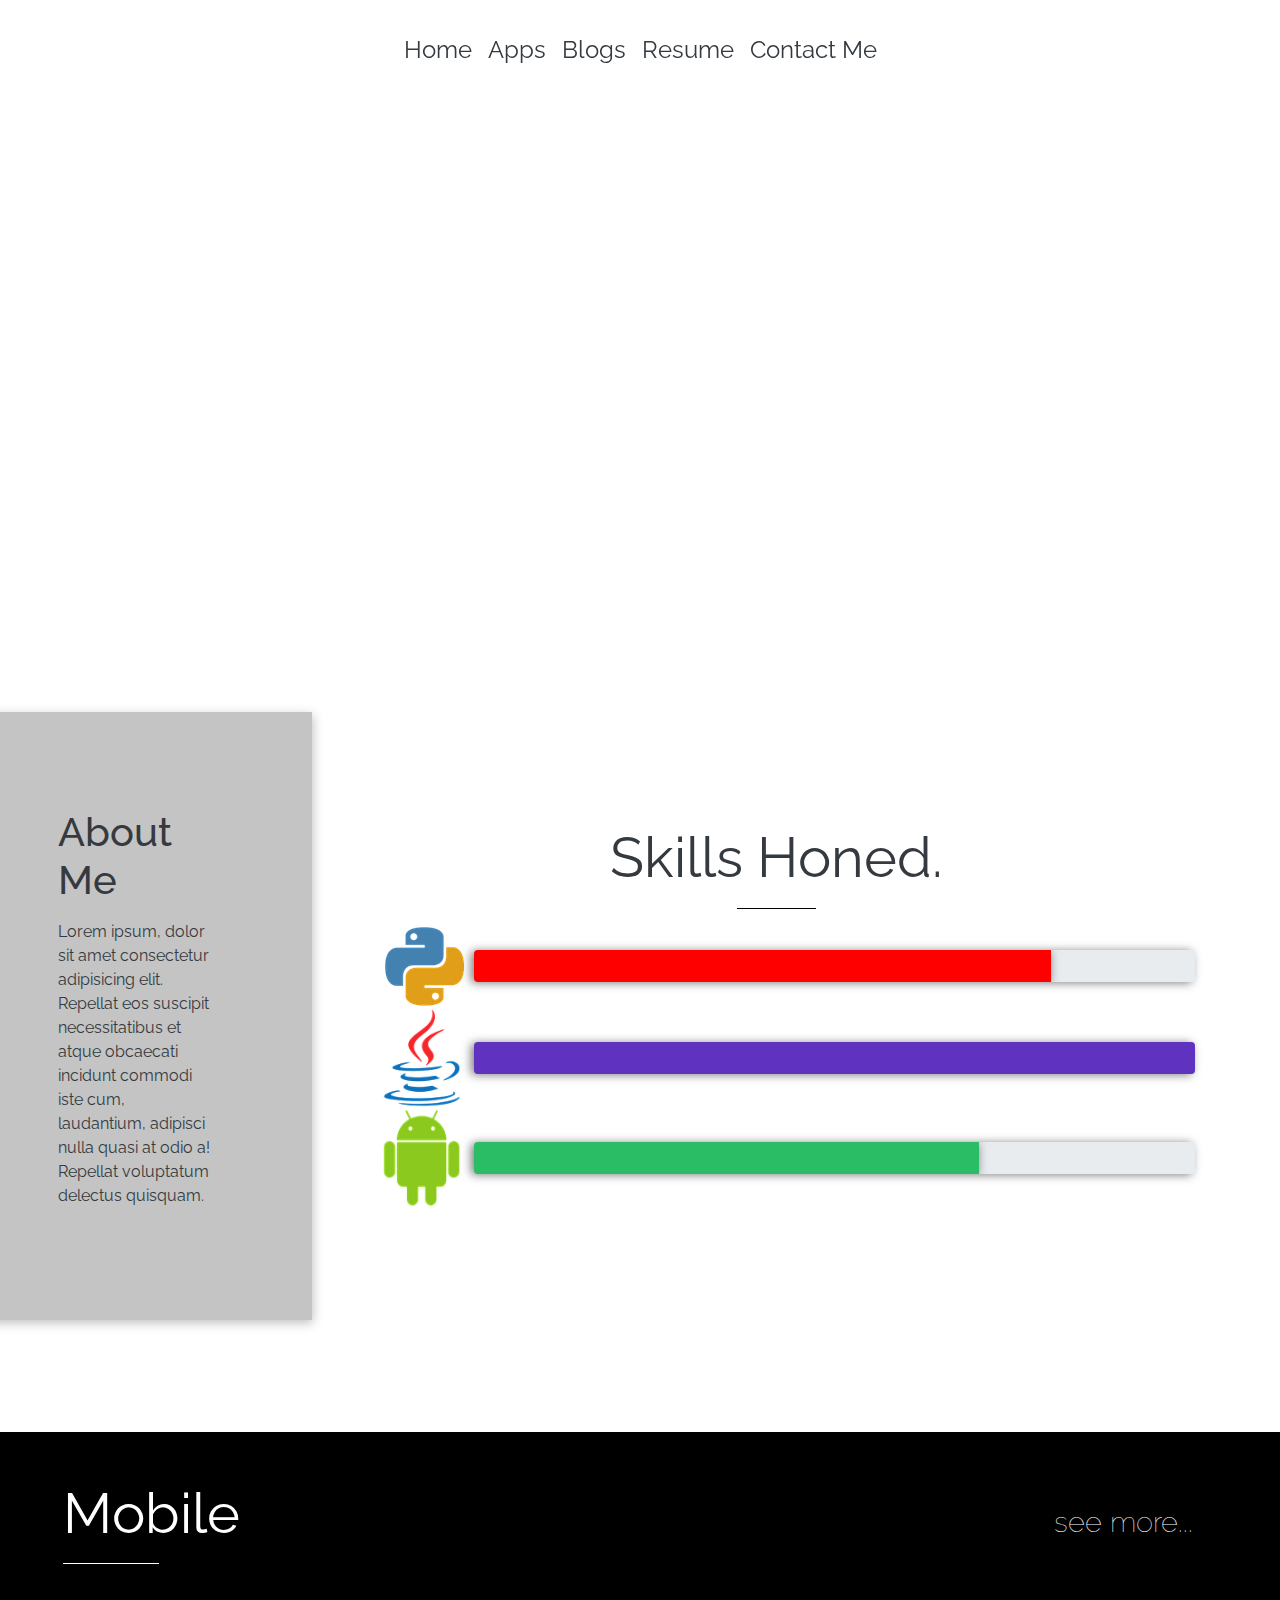
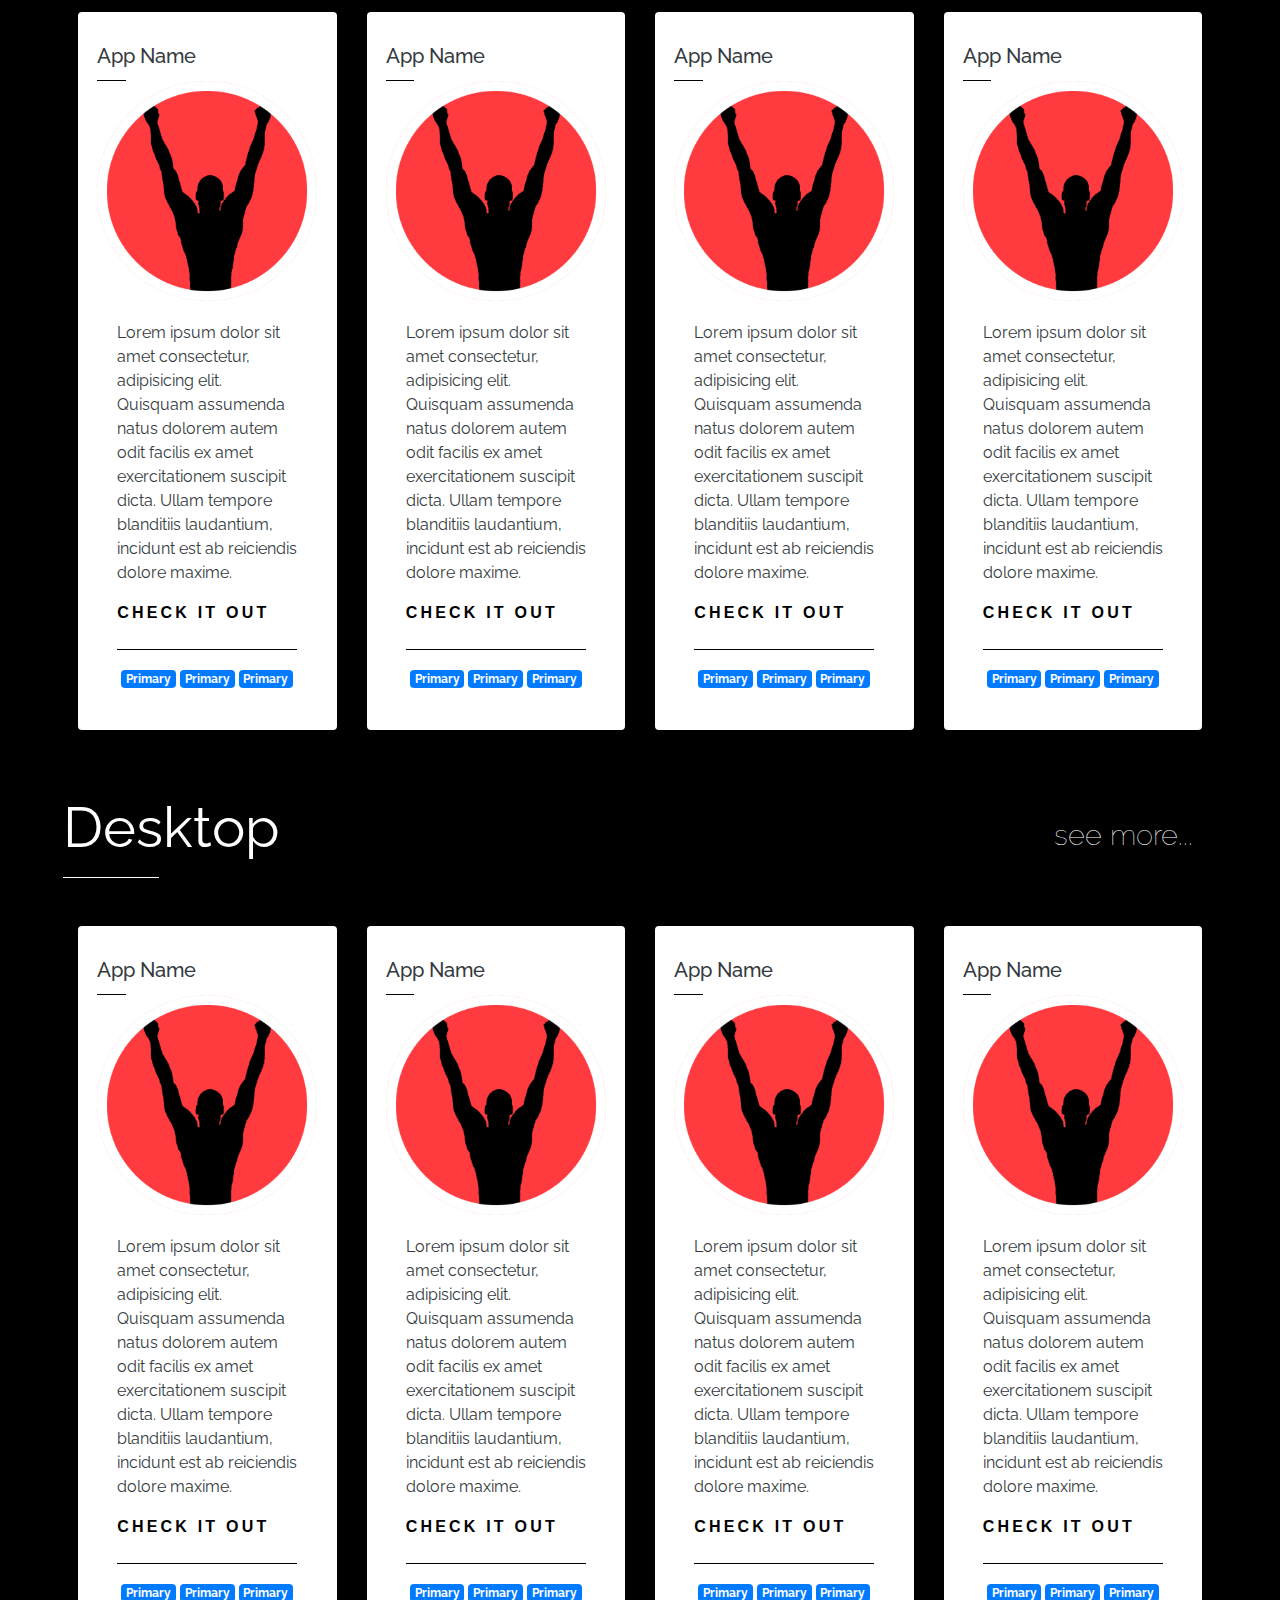
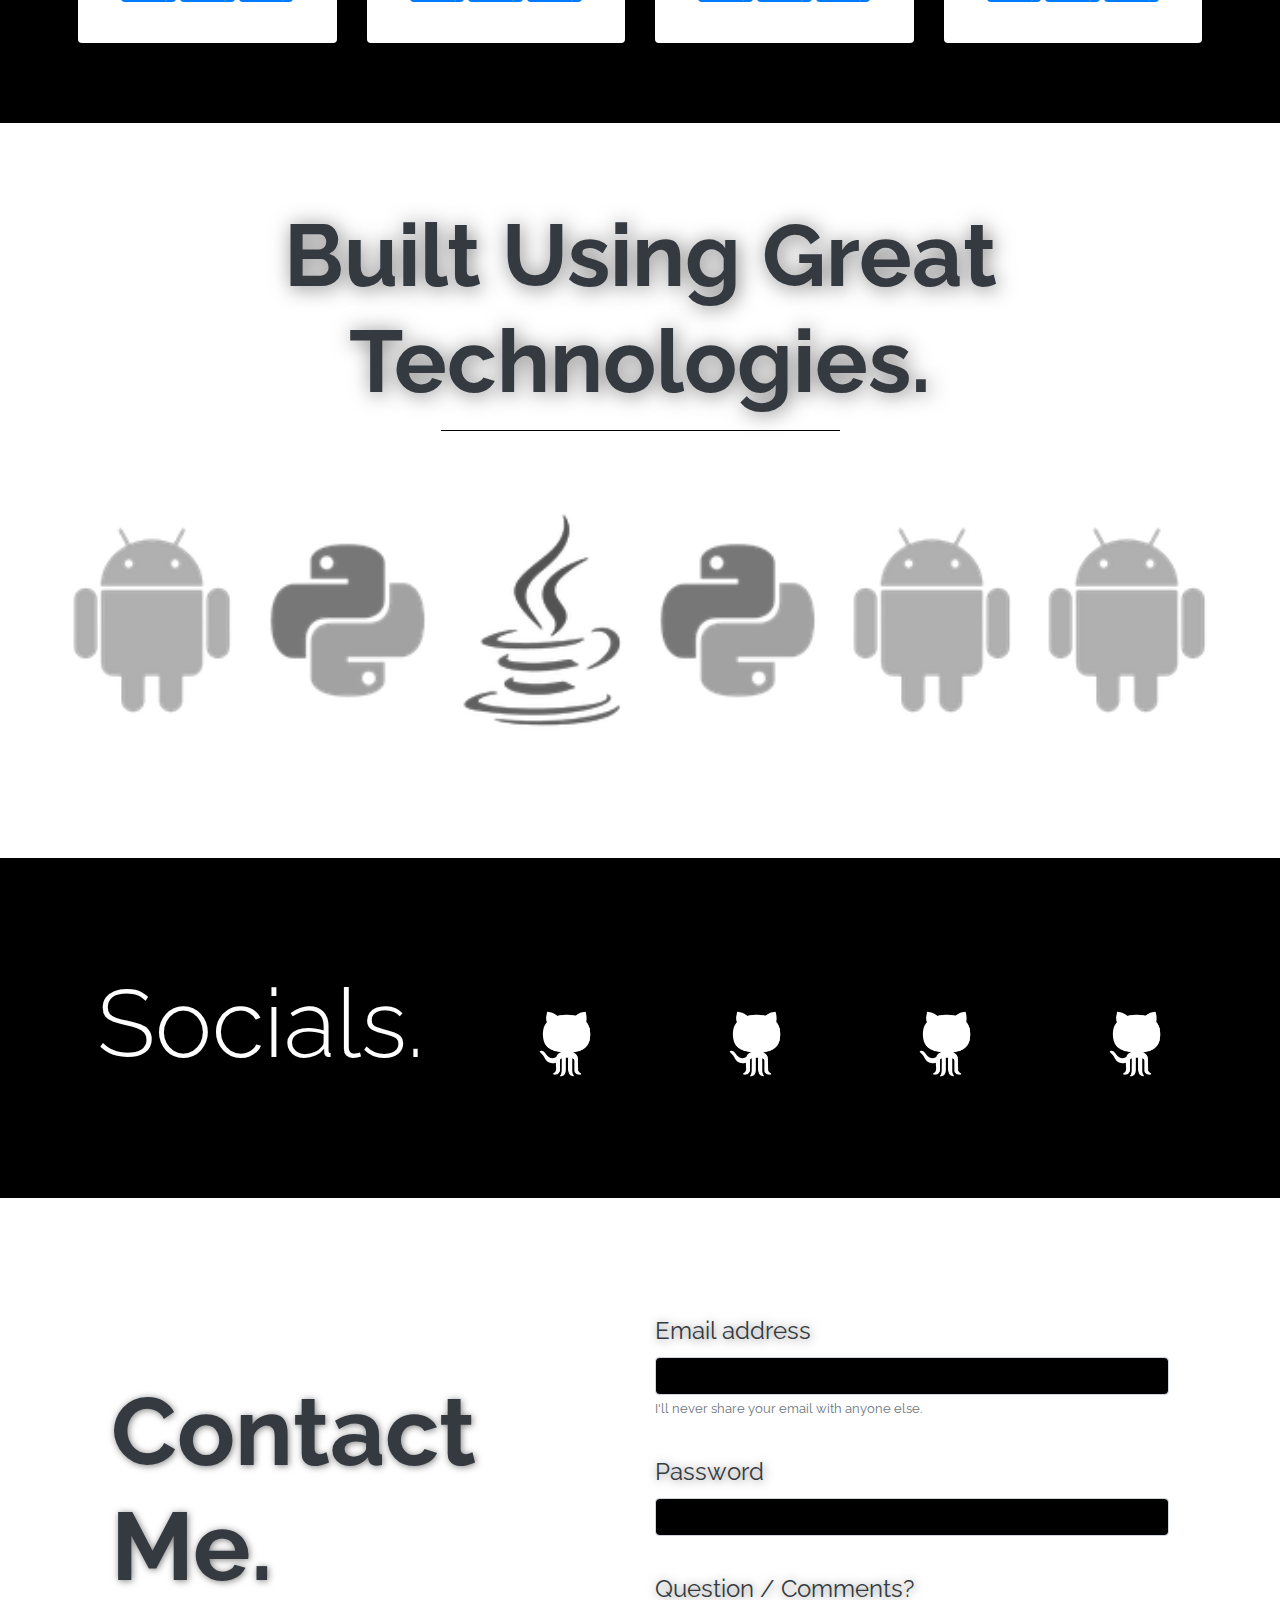
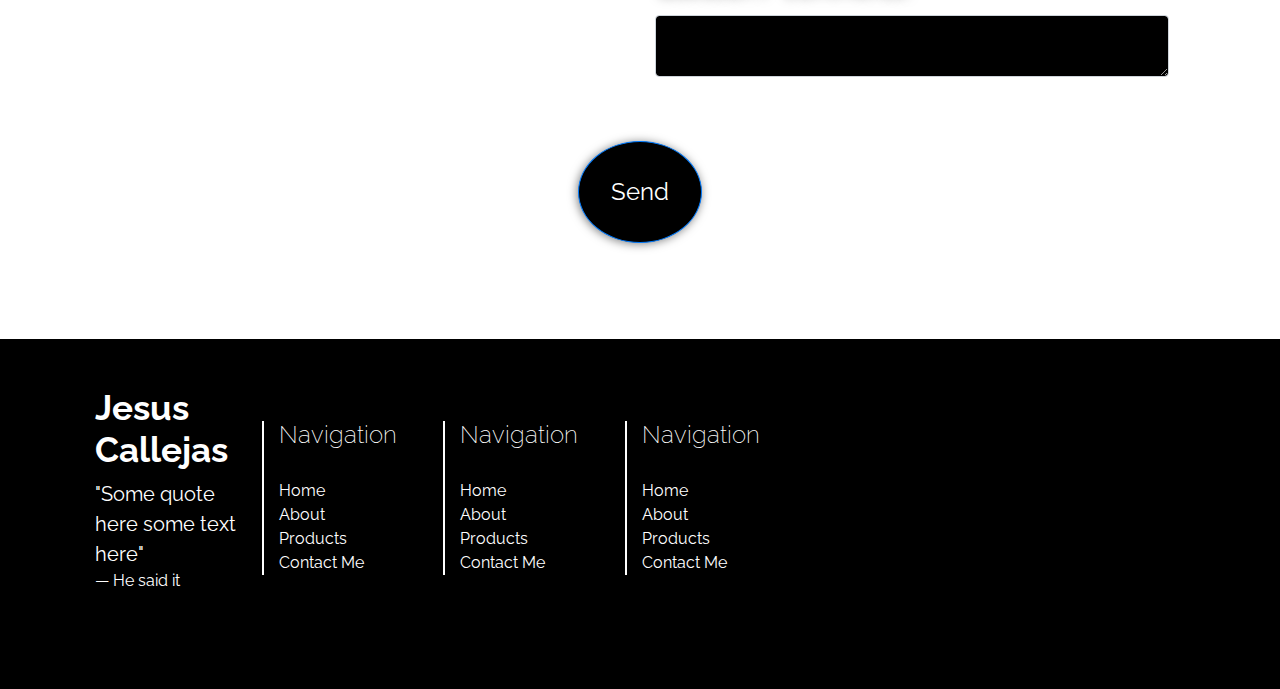
==== commit 8a1281a4: "Todays Progress" ====
--- a/JesusWebsiteV2/HomePage.html
+++ b/JesusWebsiteV2/HomePage.html
@@ -39,11 +39,11 @@
     </button>
     <div class="collapse navbar-collapse justify-content-center" id="navbarNavAltMarkup">
       <div class="navbar-nav">
-        <a class="nav-item nav-link active" href="#">Home <span class="sr-only">(current)</span></a>
-        <a class="nav-item nav-link " href="#">Apps</a>
-        <a class="nav-item nav-link " href="#">Blogs</a>
-        <a class="nav-item nav-link " href="#">Resume</a>
-        <a class="nav-item nav-link " href="#">Contact Me</a>
+        <a class="nav-item nav-link active text-dark" href="#">Home <span class="sr-only">(current)</span></a>
+        <a class="nav-item nav-link text-dark" href="#">Apps</a>
+        <a class="nav-item nav-link text-dark" href="#">Blogs</a>
+        <a class="nav-item nav-link text-dark" href="#">Resume</a>
+        <a class="nav-item nav-link text-dark" href="#">Contact Me</a>
         <!-- <a class="nav-item nav-link disabled" href="#">Disabled</a> -->
       </div>
     </div>
@@ -76,14 +76,13 @@
   <!-- About Me Section -->
   <div class="aboutMeSection">
     <div class="container-fluid">
-      <h2 class="display-4 text-dark">Skills Honed.</h2>
-      <hr>
+
 
       <!-- left side abou
         t me small section -->
 
       <div class="row align-items-center">
-        <div class="col col-lg-3 col-sm-12 aboutMeCircleSection">
+        <div class="col-lg-3 col-sm-12 aboutMeCircleSection">
           <h1 class="text-dark">About Me</h1>
           <hr align="left">
           <p class="text-dark">
@@ -94,15 +93,17 @@
           </p>
         </div>
 
-        <div class="col col-lg-8 skillsSection">
+        <div class="col-lg-8 skillsSection">
+            <h2 class="display-4 text-dark">Skills Honed.</h2>
+            <hr>
           <!-- first one is going to I suppose Java? -->
           <div class="row align-items-center">
-            <div class="col col-lg-1 col-sm-12">
+            <div class="col-lg-1 col-sm-12">
               <span><img src="images/python.png" alt="" class="javaProgressImage" /></span>
             </div>
 
             <!-- second one is going to I suppose ___ -->
-            <div class="col col-lg-11">
+            <div class="col-lg-11 col-sm-12">
               <div class="progress" style="height: 2rem; width: 100%;">
                 <div class="progress-bar" id="firstSkillBar" role="progressbar" style="width: 80%;" aria-valuenow="100"
                   aria-valuemin="0" aria-valuemax="100"></div>
@@ -110,11 +111,11 @@
             </div>
           </div>
           <div class="row align-items-center">
-            <div class="col col-lg-1 ">
+            <div class="col-lg-1 ">
               <span><img src="images/java.png" alt="" class="javaProgressImage" style="width: 80px; height: 100px;" /></span>
             </div>
             <!-- third one is going to I suppose ___ -->
-            <div class="col col-lg-11">
+            <div class="col-lg-11 col-sm-12">
               <div class="progress" style="height: 2rem; width: 100%;">
                 <div class="progress-bar" id="secondSkillBar" role="progressbar" style="width: 100%;"
                   aria-valuenow="100" aria-valuemin="0" aria-valuemax="100"></div>
@@ -122,7 +123,7 @@
             </div>
           </div>
           <div class="row align-items-center">
-            <div class="col col-lg-1 ">
+            <div class="col-lg-1 col-sm-12">
                 <span><img src="images/android.png" alt="" class="javaProgressImage" style="width: 80px; height: 100px;" /></span>
               </div>
             <div class="col col-lg-11">
@@ -366,32 +367,32 @@
     <hr>
     <div class="row align-items-center">
       <div class="col-lg-2">
-        <div class="card">
+        <div class="card align-items-center">
           <img class="card-img" src="images/android.png" alt="" />
         </div>
       </div>
       <div class="col-lg-2">
-        <div class="card">
+        <div class="card align-items-center">
           <img class="card-img" src="images/python.png" alt="" />
         </div>
       </div>
       <div class="col-lg-2">
-        <div class="card">
+        <div class="card align-items-center">
           <img class="card-img" src="images/java.png" alt="" />
         </div>
       </div>
       <div class="col-lg-2">
-        <div class="card">
+        <div class="card align-items-center">
             <img class="card-img" src="images/python.png" alt="" />
           </div>
       </div>
       <div class="col-lg-2">
-        <div class="card">
+        <div class="card align-items-center">
             <img class="card-img" src="images/android.png" alt="" />
           </div>
       </div>
       <div class="col-lg-2">
-          <div class="card">
+        <div class="card align-items-center">
               <img class="card-img" src="images/android.png" alt="" />
             </div>
         </div>
--- a/JesusWebsiteV2/css/HomePageStyle.css
+++ b/JesusWebsiteV2/css/HomePageStyle.css
@@ -13,8 +13,8 @@
 
 .nav-item {}
 
-.navbar-light .navbar-brand {
-    display: block;
+.navbar-brand {
+    display: none;
     padding-right: 0px;
     margin-right: 0px;
     font-weight: bold;
@@ -88,6 +88,11 @@
 .aboutMeSection .container-fluid .row .aboutMeCircleSection hr {
     background-color: black;
     width: 30%;
+    height: 100%;
+}
+
+.aboutMeSection.row.align-items-center {
+    height: 100%;
 }
 
 .skillsSection {
@@ -334,6 +339,34 @@
 }
 
 @media only screen and (max-width: 768px) {
+    .aboutMeCircleSection {
+        left: auto;
+        /* margin-right: 1rem; */
+        /* margin-left: 0.5rem; */
+        padding: 0 60px 60px 60px;
+        background-color: white;
+        box-shadow: none;
+        max-width: 100%;
+        max-height: 100%;
+        margin: 0;
+    }
+    .skillsSection  {
+        margin: 0 2rem 2rem 2rem;
+    }
+    .progress {
+        padding-left: 0;
+        margin-left: 0;
+    }
+    .skillsSection .row {
+        padding: 2rem;
+    }
+    .skillsSection .row .col-lg-1 {
+        padding: 2rem;
+    }
+
+    .badge {
+        font-size: 1.2rem;
+    }
 
     #contactFormSection .container h1 {
         font-weight: bold;
@@ -345,6 +378,10 @@
         margin-top: 2rem;
     }
 
+    #greatTechSection {
+        text-align: center;
+    }
+
     #greatTechSection h2 {
         font-size: 4rem;
         text-shadow: 2px 2px 20px rgba(0, 0, 0, 0.50);
@@ -353,6 +390,14 @@
     #greatTechSection .card {
         margin: 2rem 2rem;
     }
+
+    #greatTechSection .card img {
+        -webkit-filter: grayscale(100%); /* Safari 6.0 - 9.0 */
+        filter: grayscale(100%);
+        height: 300px;
+        width: 300px;
+    }
+    
 
     .aboutMeSection .container-fluid hr {
         width: 30%;
@@ -396,6 +441,7 @@
 
 
 @media only screen and (max-width: 376px) {
+
     .navbar {
         background: white !important;
         color: black !important;
@@ -406,13 +452,12 @@
     .skillImage {
         max-width: 100px;
     }
-    .aboutMeCircleSection {
-
-        left: -3%;
-        /* margin-right: 1rem; */
-        /* margin-left: 0.5rem; */
-        padding: 50px;
-
+
+    .aboutMeSection {
+        width: 100%;
+        height: 100%;
+        margin: 0 0;
+        padding: 0;
     }
 
     #contactFormSection .container h1 {
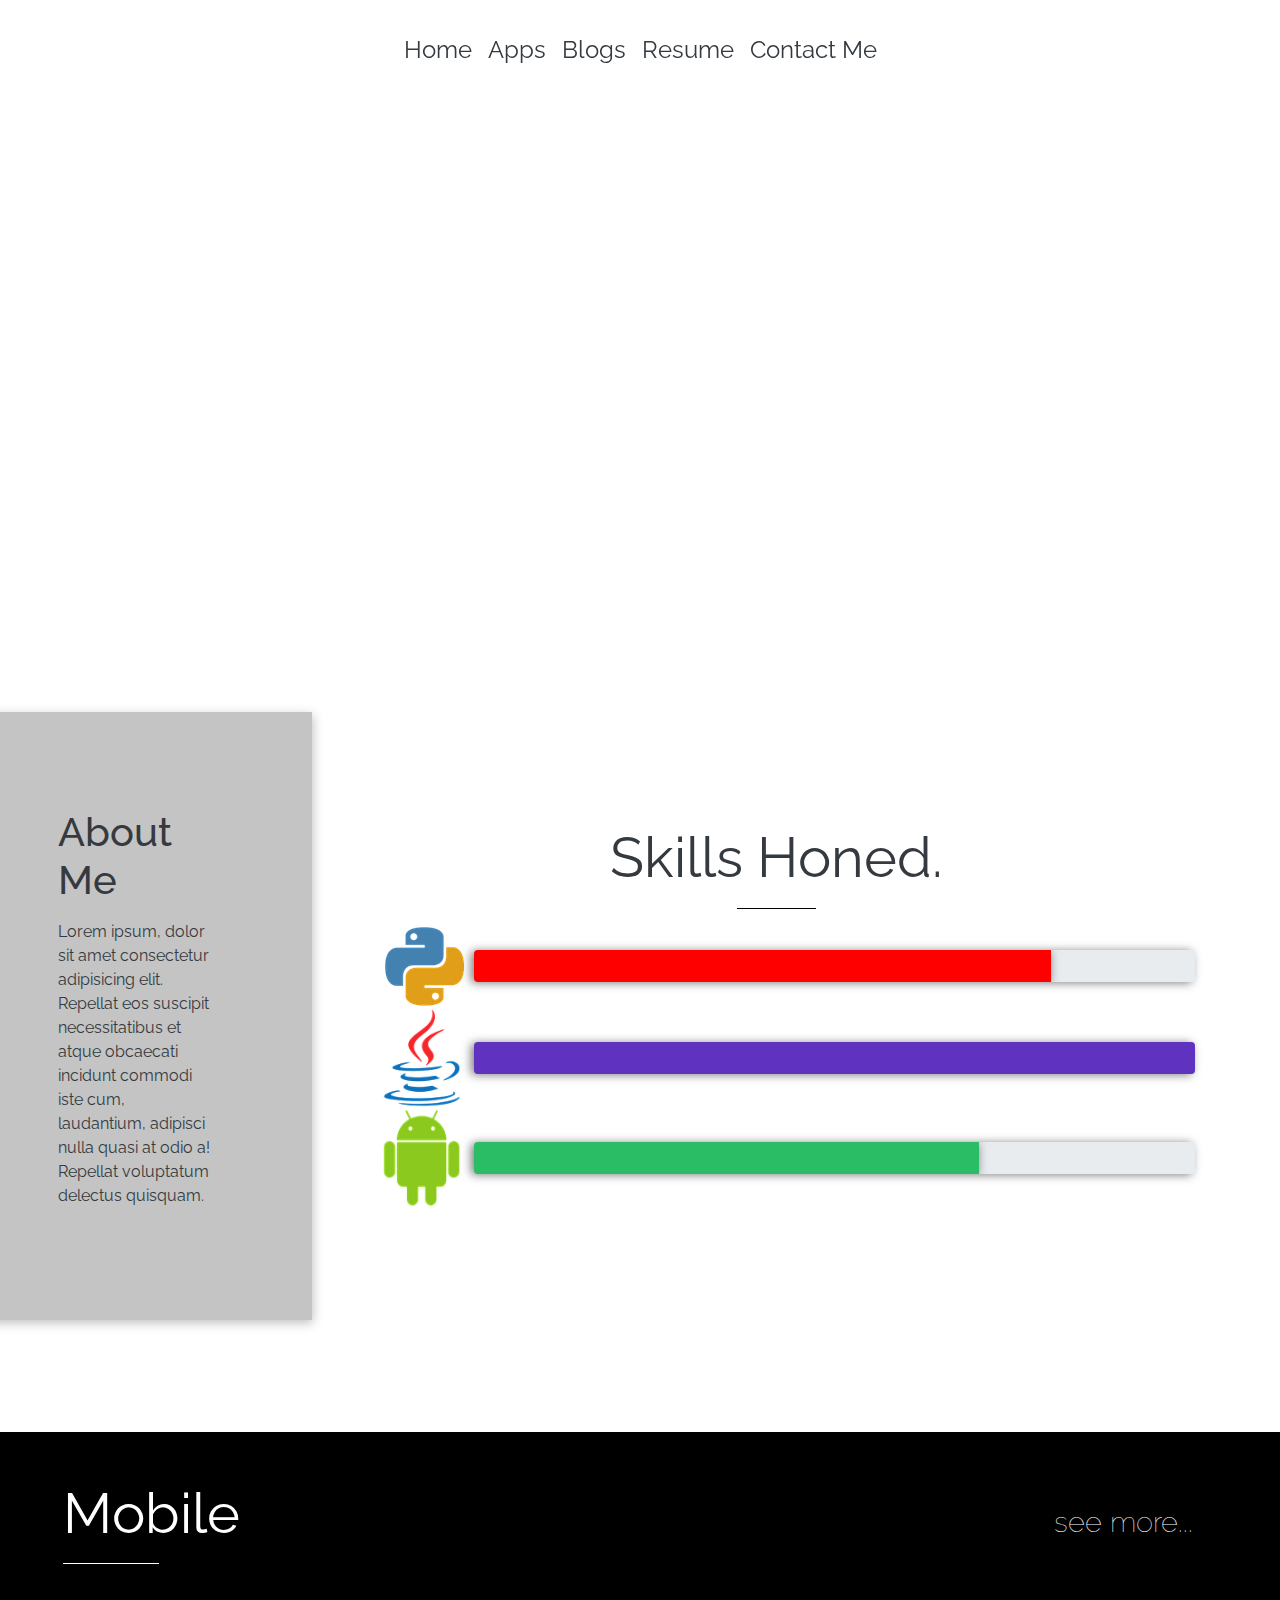
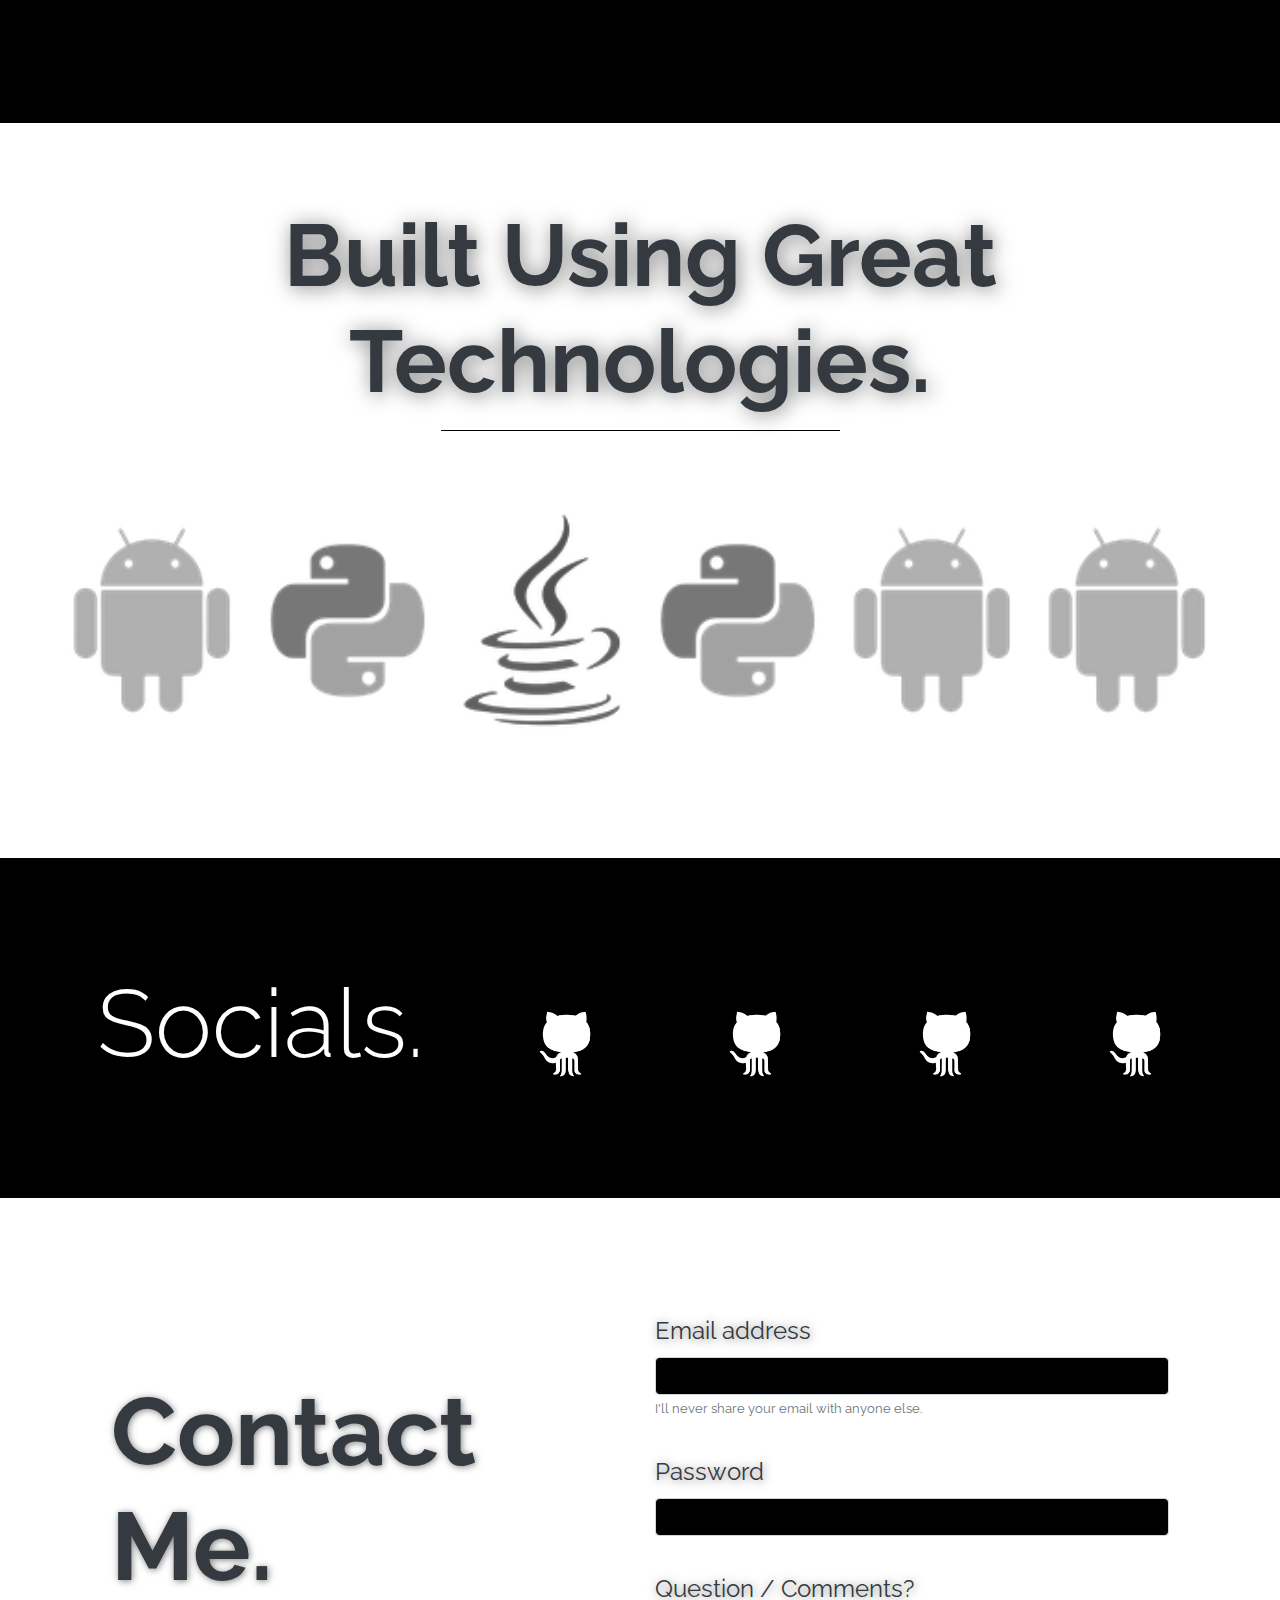
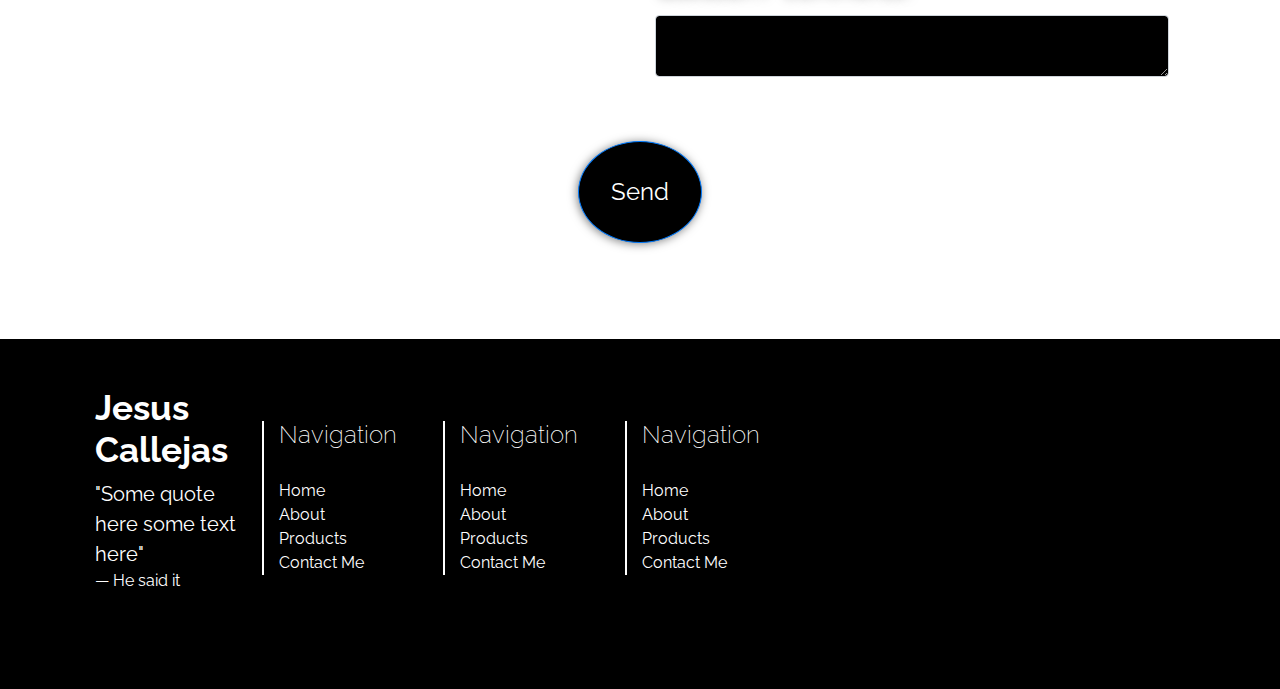
==== commit 672c0267: "Simple animations" ====
--- a/JesusWebsiteV2/HomePage.html
+++ b/JesusWebsiteV2/HomePage.html
@@ -21,6 +21,9 @@
   <!-- font aweeeesome -->
   <link rel="stylesheet" href="https://use.fontawesome.com/releases/v5.8.1/css/all.css"
     integrity="sha384-50oBUHEmvpQ+1lW4y57PTFmhCaXp0ML5d60M1M7uH2+nqUivzIebhndOJK28anvf" crossorigin="anonymous">
+
+  <link rel="stylesheet" href="https://cdnjs.cloudflare.com/ajax/libs/animate.css/3.7.0/animate.min.css">
+
 </head>
 
 <body>
@@ -51,7 +54,7 @@
 
   <div class="container-fluid introCenterText">
     <div class="jumbotron">
-      <h1 class="display-1">
+      <h1 class="display-1 animated zoomIn">
         Jesus Callejas
       </h1>
       <p>Software Developer / App Developer</p>
@@ -94,8 +97,10 @@
         </div>
 
         <div class="col-lg-8 skillsSection">
-            <h2 class="display-4 text-dark">Skills Honed.</h2>
-            <hr>
+          <section id="skillsHonedTitle">
+            <h2 class="display-4 text-dark " id="skillsHoned">Skills Honed.</h2>
+          </section>
+          <hr>
           <!-- first one is going to I suppose Java? -->
           <div class="row align-items-center">
             <div class="col-lg-1 col-sm-12">
@@ -112,7 +117,8 @@
           </div>
           <div class="row align-items-center">
             <div class="col-lg-1 ">
-              <span><img src="images/java.png" alt="" class="javaProgressImage" style="width: 80px; height: 100px;" /></span>
+              <span><img src="images/java.png" alt="" class="javaProgressImage"
+                  style="width: 80px; height: 100px;" /></span>
             </div>
             <!-- third one is going to I suppose ___ -->
             <div class="col-lg-11 col-sm-12">
@@ -124,8 +130,9 @@
           </div>
           <div class="row align-items-center">
             <div class="col-lg-1 col-sm-12">
-                <span><img src="images/android.png" alt="" class="javaProgressImage" style="width: 80px; height: 100px;" /></span>
-              </div>
+              <span><img src="images/android.png" alt="" class="javaProgressImage"
+                  style="width: 80px; height: 100px;" /></span>
+            </div>
             <div class="col col-lg-11">
               <div class="progress" style="height: 2rem; width: 100%;">
                 <div class="progress-bar" id="thirdSkillBar" role="progressbar" style="width: 70%;" aria-valuenow="100"
@@ -157,76 +164,76 @@
       </div>
       <div class="row align-items-center applicationsRow">
         <div class="col-lg-3 col-sm-12">
-          <div class="card text-left">
-            <h5 class="card-title text-dark">App Name</h5>
-            <hr align="left" id="underscoreApplicationName" />
-            <img class="card-img-top" src="images/icon.png" alt="" />
-            <div class="card-body">
-              <p class="text-dark ">Lorem ipsum dolor sit amet consectetur, adipisicing elit. Quisquam assumenda natus
-                dolorem autem odit facilis ex amet exercitationem suscipit dicta. Ullam tempore blanditiis laudantium,
-                incidunt est ab reiciendis dolore maxime.</p>
-              <!-- <p class="card-text mb-0">Some quick example text</p> -->
-              <a href="#" class="checkOutText">CHECK IT OUT <i class="far fa-hand-pointer"></i></a>
-              <hr id="seperateTagsAndCheckItOut" />
-              <div class="row align-items-center tagSections">
-                <div class="col-sm-12">
-                  <a href="#" class="badge badge-primary">Primary</a>
-                  <a href="#" class="badge badge-primary">Primary</a>
-                  <a href="#" class="badge badge-primary">Primary</a>
-                </div>
-              </div>
-            </div>
-          </div>
-        </div>
-        <div class="col-lg-3 col-sm-12">
-          <div class="card text-left">
-            <h5 class="card-title text-dark">App Name</h5>
-            <hr align="left" id="underscoreApplicationName" />
-
-            <img class="card-img-top" src="images/icon.png" alt="" />
-            <div class="card-body">
-              <p class="text-dark ">Lorem ipsum dolor sit amet consectetur, adipisicing elit. Quisquam assumenda natus
-                dolorem autem odit facilis ex amet exercitationem suscipit dicta. Ullam tempore blanditiis laudantium,
-                incidunt est ab reiciendis dolore maxime.</p>
-              <!-- <p class="card-text mb-0">Some quick example text</p> -->
-
-              <a href="#" class="checkOutText">CHECK IT OUT <i class="far fa-hand-pointer"></i></a>
-              <hr id="seperateTagsAndCheckItOut" />
-              <div class="row align-items-center tagSections">
-                <div class="col-sm-12">
-                  <a href="#" class="badge badge-primary">Primary</a>
-                  <a href="#" class="badge badge-primary">Primary</a>
-                  <a href="#" class="badge badge-primary">Primary</a>
-                </div>
-              </div>
-            </div>
-          </div>
-        </div>
-        <div class="col-lg-3 col-sm-12">
-          <div class="card text-left">
-            <h5 class="card-title text-dark">App Name</h5>
-            <hr align="left" id="underscoreApplicationName" />
-
-            <img class="card-img-top" src="images/icon.png" alt="" />
-            <div class="card-body">
-              <p class="text-dark ">Lorem ipsum dolor sit amet consectetur, adipisicing elit. Quisquam assumenda natus
-                dolorem autem odit facilis ex amet exercitationem suscipit dicta. Ullam tempore blanditiis laudantium,
-                incidunt est ab reiciendis dolore maxime.</p>
-              <!-- <p class="card-text mb-0">Some quick example text</p> -->
-              <a href="#" class="checkOutText">CHECK IT OUT <i class="far fa-hand-pointer"></i></a>
-              <hr id="seperateTagsAndCheckItOut" />
-              <div class="row align-items-center tagSections">
-                <div class="col-sm-12">
-                  <a href="#" class="badge badge-primary">Primary</a>
-                  <a href="#" class="badge badge-primary">Primary</a>
-                  <a href="#" class="badge badge-primary">Primary</a>
-                </div>
-              </div>
-            </div>
-          </div>
-        </div>
-        <div class="col-lg-3 col-sm-12">
-          <div class="card text-left">
+          <div class="card text-left hideAppCard" id="appCard">
+            <h5 class="card-title text-dark">App Name</h5>
+            <hr align="left" id="underscoreApplicationName" />
+            <img class="card-img-top" src="images/icon.png" alt="" />
+            <div class="card-body">
+              <p class="text-dark ">Lorem ipsum dolor sit amet consectetur, adipisicing elit. Quisquam assumenda natus
+                dolorem autem odit facilis ex amet exercitationem suscipit dicta. Ullam tempore blanditiis laudantium,
+                incidunt est ab reiciendis dolore maxime.</p>
+              <!-- <p class="card-text mb-0">Some quick example text</p> -->
+              <a href="#" class="checkOutText">CHECK IT OUT <i class="far fa-hand-pointer"></i></a>
+              <hr id="seperateTagsAndCheckItOut" />
+              <div class="row align-items-center tagSections">
+                <div class="col-sm-12">
+                  <a href="#" class="badge badge-primary">Primary</a>
+                  <a href="#" class="badge badge-primary">Primary</a>
+                  <a href="#" class="badge badge-primary">Primary</a>
+                </div>
+              </div>
+            </div>
+          </div>
+        </div>
+        <div class="col-lg-3 col-sm-12">
+          <div class="card text-left hideAppCard" id="appCard2">
+            <h5 class="card-title text-dark">App Name</h5>
+            <hr align="left" id="underscoreApplicationName" />
+
+            <img class="card-img-top" src="images/icon.png" alt="" />
+            <div class="card-body">
+              <p class="text-dark ">Lorem ipsum dolor sit amet consectetur, adipisicing elit. Quisquam assumenda natus
+                dolorem autem odit facilis ex amet exercitationem suscipit dicta. Ullam tempore blanditiis laudantium,
+                incidunt est ab reiciendis dolore maxime.</p>
+              <!-- <p class="card-text mb-0">Some quick example text</p> -->
+
+              <a href="#" class="checkOutText">CHECK IT OUT <i class="far fa-hand-pointer"></i></a>
+              <hr id="seperateTagsAndCheckItOut" />
+              <div class="row align-items-center tagSections">
+                <div class="col-sm-12">
+                  <a href="#" class="badge badge-primary">Primary</a>
+                  <a href="#" class="badge badge-primary">Primary</a>
+                  <a href="#" class="badge badge-primary">Primary</a>
+                </div>
+              </div>
+            </div>
+          </div>
+        </div>
+        <div class="col-lg-3 col-sm-12">
+          <div class="card text-left hideAppCard" id="appCard3">
+            <h5 class="card-title text-dark">App Name</h5>
+            <hr align="left" id="underscoreApplicationName" />
+
+            <img class="card-img-top" src="images/icon.png" alt="" />
+            <div class="card-body">
+              <p class="text-dark ">Lorem ipsum dolor sit amet consectetur, adipisicing elit. Quisquam assumenda natus
+                dolorem autem odit facilis ex amet exercitationem suscipit dicta. Ullam tempore blanditiis laudantium,
+                incidunt est ab reiciendis dolore maxime.</p>
+              <!-- <p class="card-text mb-0">Some quick example text</p> -->
+              <a href="#" class="checkOutText">CHECK IT OUT <i class="far fa-hand-pointer"></i></a>
+              <hr id="seperateTagsAndCheckItOut" />
+              <div class="row align-items-center tagSections">
+                <div class="col-sm-12">
+                  <a href="#" class="badge badge-primary">Primary</a>
+                  <a href="#" class="badge badge-primary">Primary</a>
+                  <a href="#" class="badge badge-primary">Primary</a>
+                </div>
+              </div>
+            </div>
+          </div>
+        </div>
+        <div class="col-lg-3 col-sm-12">
+          <div class="card text-left hideAppCard" id="appCard4">
             <h5 class="card-title text-dark">App Name</h5>
             <hr align="left" id="underscoreApplicationName" />
 
@@ -266,75 +273,77 @@
       </div>
       <div class="row align-items-center applicationsRow">
         <div class="col-lg-3 col-sm-12">
-          <div class="card text-left">
-            <h5 class="card-title text-dark">App Name</h5>
-            <hr align="left" id="underscoreApplicationName" />
-            <img class="card-img-top" src="images/icon.png" alt="" />
-            <div class="card-body">
-              <p class="text-dark ">Lorem ipsum dolor sit amet consectetur, adipisicing elit. Quisquam assumenda natus
-                dolorem autem odit facilis ex amet exercitationem suscipit dicta. Ullam tempore blanditiis laudantium,
-                incidunt est ab reiciendis dolore maxime.</p>
-              <!-- <p class="card-text mb-0">Some quick example text</p> -->
-              <a href="#" class="checkOutText">CHECK IT OUT <i class="far fa-hand-pointer"></i></a>
-              <hr id="seperateTagsAndCheckItOut" />
-              <div class="row align-items-center tagSections">
-                <div class="col-sm-12">
-                  <a href="#" class="badge badge-primary">Primary</a>
-                  <a href="#" class="badge badge-primary">Primary</a>
-                  <a href="#" class="badge badge-primary">Primary</a>
-                </div>
-              </div>
-            </div>
-          </div>
-        </div>
-        <div class="col-lg-3 col-sm-12">
-          <div class="card text-left">
-            <h5 class="card-title text-dark">App Name</h5>
-            <hr align="left" id="underscoreApplicationName" />
-
-            <img class="card-img-top" src="images/icon.png" alt="" />
-            <div class="card-body">
-              <p class="text-dark ">Lorem ipsum dolor sit amet consectetur, adipisicing elit. Quisquam assumenda natus
-                dolorem autem odit facilis ex amet exercitationem suscipit dicta. Ullam tempore blanditiis laudantium,
-                incidunt est ab reiciendis dolore maxime.</p>
-              <!-- <p class="card-text mb-0">Some quick example text</p> -->
-              <a href="#" class="checkOutText">CHECK IT OUT <i class="far fa-hand-pointer"></i></a>
-              <hr id="seperateTagsAndCheckItOut" />
-              <div class="row align-items-center tagSections">
-                <div class="col-sm-12">
-                  <a href="#" class="badge badge-primary">Primary</a>
-                  <a href="#" class="badge badge-primary">Primary</a>
-                  <a href="#" class="badge badge-primary">Primary</a>
-                </div>
-              </div>
-            </div>
-          </div>
-        </div>
-        <div class="col-lg-3 col-sm-12">
-          <div class="card text-left">
-            <h5 class="card-title text-dark">App Name</h5>
-            <hr align="left" id="underscoreApplicationName" />
-
-            <img class="card-img-top" src="images/icon.png" alt="" />
-            <div class="card-body">
-              <p class="text-dark ">Lorem ipsum dolor sit amet consectetur, adipisicing elit. Quisquam assumenda natus
-                dolorem autem odit facilis ex amet exercitationem suscipit dicta. Ullam tempore blanditiis laudantium,
-                incidunt est ab reiciendis dolore maxime.</p>
-              <!-- <p class="card-text mb-0">Some quick example text</p> -->
-              <a href="#" class="checkOutText">CHECK IT OUT <i class="far fa-hand-pointer"></i></a>
-              <hr id="seperateTagsAndCheckItOut" />
-              <div class="row align-items-center tagSections">
-                <div class="col-sm-12">
-                  <a href="#" class="badge badge-primary">Primary</a>
-                  <a href="#" class="badge badge-primary">Primary</a>
-                  <a href="#" class="badge badge-primary">Primary</a>
-                </div>
-              </div>
-            </div>
-          </div>
-        </div>
-        <div class="col-lg-3 col-sm-12">
-          <div class="card text-left">
+          <div class="card text-left hideAppCard" id="appCard5">
+            <h5 class="card-title text-dark">App Name</h5>
+            <hr align="left" id="underscoreApplicationName" />
+            <img class="card-img-top" src="images/icon.png" alt="" />
+            <div class="card-body">
+              <p class="text-dark ">Lorem ipsum dolor sit amet consectetur, adipisicing elit. Quisquam assumenda natus
+                dolorem autem odit facilis ex amet exercitationem suscipit dicta. Ullam tempore blanditiis laudantium,
+                incidunt est ab reiciendis dolore maxime.</p>
+              <!-- <p class="card-text mb-0">Some quick example text</p> -->
+              <a href="#" class="checkOutText">CHECK IT OUT <i class="far fa-hand-pointer"></i></a>
+              <hr id="seperateTagsAndCheckItOut" />
+              <div class="row align-items-center tagSections">
+                <div class="col-sm-12">
+                  <a href="#" class="badge badge-primary">Primary</a>
+                  <a href="#" class="badge badge-primary">Primary</a>
+                  <a href="#" class="badge badge-primary">Primary</a>
+                </div>
+              </div>
+            </div>
+          </div>
+        </div>
+        <div class="col-lg-3 col-sm-12">
+          <div class="card text-left hideAppCard" id="appCard6">
+            <h5 class="card-title text-dark">App Name</h5>
+            <hr align="left" id="underscoreApplicationName" />
+
+            <img class="card-img-top" src="images/icon.png" alt="" />
+            <div class="card-body">
+              <p class="text-dark ">Lorem ipsum dolor sit amet consectetur, adipisicing elit. Quisquam assumenda natus
+                dolorem autem odit facilis ex amet exercitationem suscipit dicta. Ullam tempore blanditiis laudantium,
+                incidunt est ab reiciendis dolore maxime.</p>
+              <!-- <p class="card-text mb-0">Some quick example text</p> -->
+              <a href="#" class="checkOutText">CHECK IT OUT <i class="far fa-hand-pointer"></i></a>
+              <hr id="seperateTagsAndCheckItOut" />
+              <div class="row align-items-center tagSections">
+                <div class="col-sm-12">
+                  <a href="#" class="badge badge-primary">Primary</a>
+                  <a href="#" class="badge badge-primary">Primary</a>
+                  <a href="#" class="badge badge-primary">Primary</a>
+                </div>
+              </div>
+            </div>
+          </div>
+        </div>
+        <div class="col-lg-3 col-sm-12">
+          <div class="card text-left hideAppCard" id="appCard7">
+            <h5 class="card-title text-dark">App Name</h5>
+            <hr align="left" id="underscoreApplicationName" />
+
+            <img class="card-img-top" src="images/icon.png" alt="" />
+            <div class="card-body">
+              <p class="text-dark ">Lorem ipsum dolor sit amet consectetur, adipisicing elit. Quisquam assumenda natus
+                dolorem autem odit facilis ex amet exercitationem suscipit dicta. Ullam tempore blanditiis laudantium,
+                incidunt est ab reiciendis dolore maxime.</p>
+              <!-- <p class="card-text mb-0">Some quick example text</p> -->
+              <section class="checkOutHolder">
+                  <a href="#" class="checkOutText">CHECK IT OUT <i class="far fa-hand-pointer"></i></a>
+              </section>
+              <hr id="seperateTagsAndCheckItOut" />
+              <div class="row align-items-center tagSections">
+                <div class="col-sm-12">
+                  <a href="#" class="badge badge-primary">Primary</a>
+                  <a href="#" class="badge badge-primary">Primary</a>
+                  <a href="#" class="badge badge-primary">Primary</a>
+                </div>
+              </div>
+            </div>
+          </div>
+        </div>
+        <div class="col-lg-3 col-sm-12">
+          <div class="card text-left hideAppCard" id="appCard8">
             <h5 class="card-title text-dark">App Name</h5>
             <hr align="left" id="underscoreApplicationName" />
 
@@ -383,19 +392,19 @@
       </div>
       <div class="col-lg-2">
         <div class="card align-items-center">
-            <img class="card-img" src="images/python.png" alt="" />
-          </div>
+          <img class="card-img" src="images/python.png" alt="" />
+        </div>
       </div>
       <div class="col-lg-2">
         <div class="card align-items-center">
-            <img class="card-img" src="images/android.png" alt="" />
-          </div>
+          <img class="card-img" src="images/android.png" alt="" />
+        </div>
       </div>
       <div class="col-lg-2">
         <div class="card align-items-center">
-              <img class="card-img" src="images/android.png" alt="" />
-            </div>
-        </div>
+          <img class="card-img" src="images/android.png" alt="" />
+        </div>
+      </div>
 
     </div>
   </div>
--- a/JesusWebsiteV2/css/HomePageStyle.css
+++ b/JesusWebsiteV2/css/HomePageStyle.css
@@ -138,6 +138,13 @@
 }
 #productsSection h2 {
     font-weight: 400;
+}
+
+.hideAppCard {
+    visibility: hidden;
+}
+.revealAppCard {
+    visibility: visible;
 }
 .row .col-lg-3 #underscoreApplicationName {
     border: none;
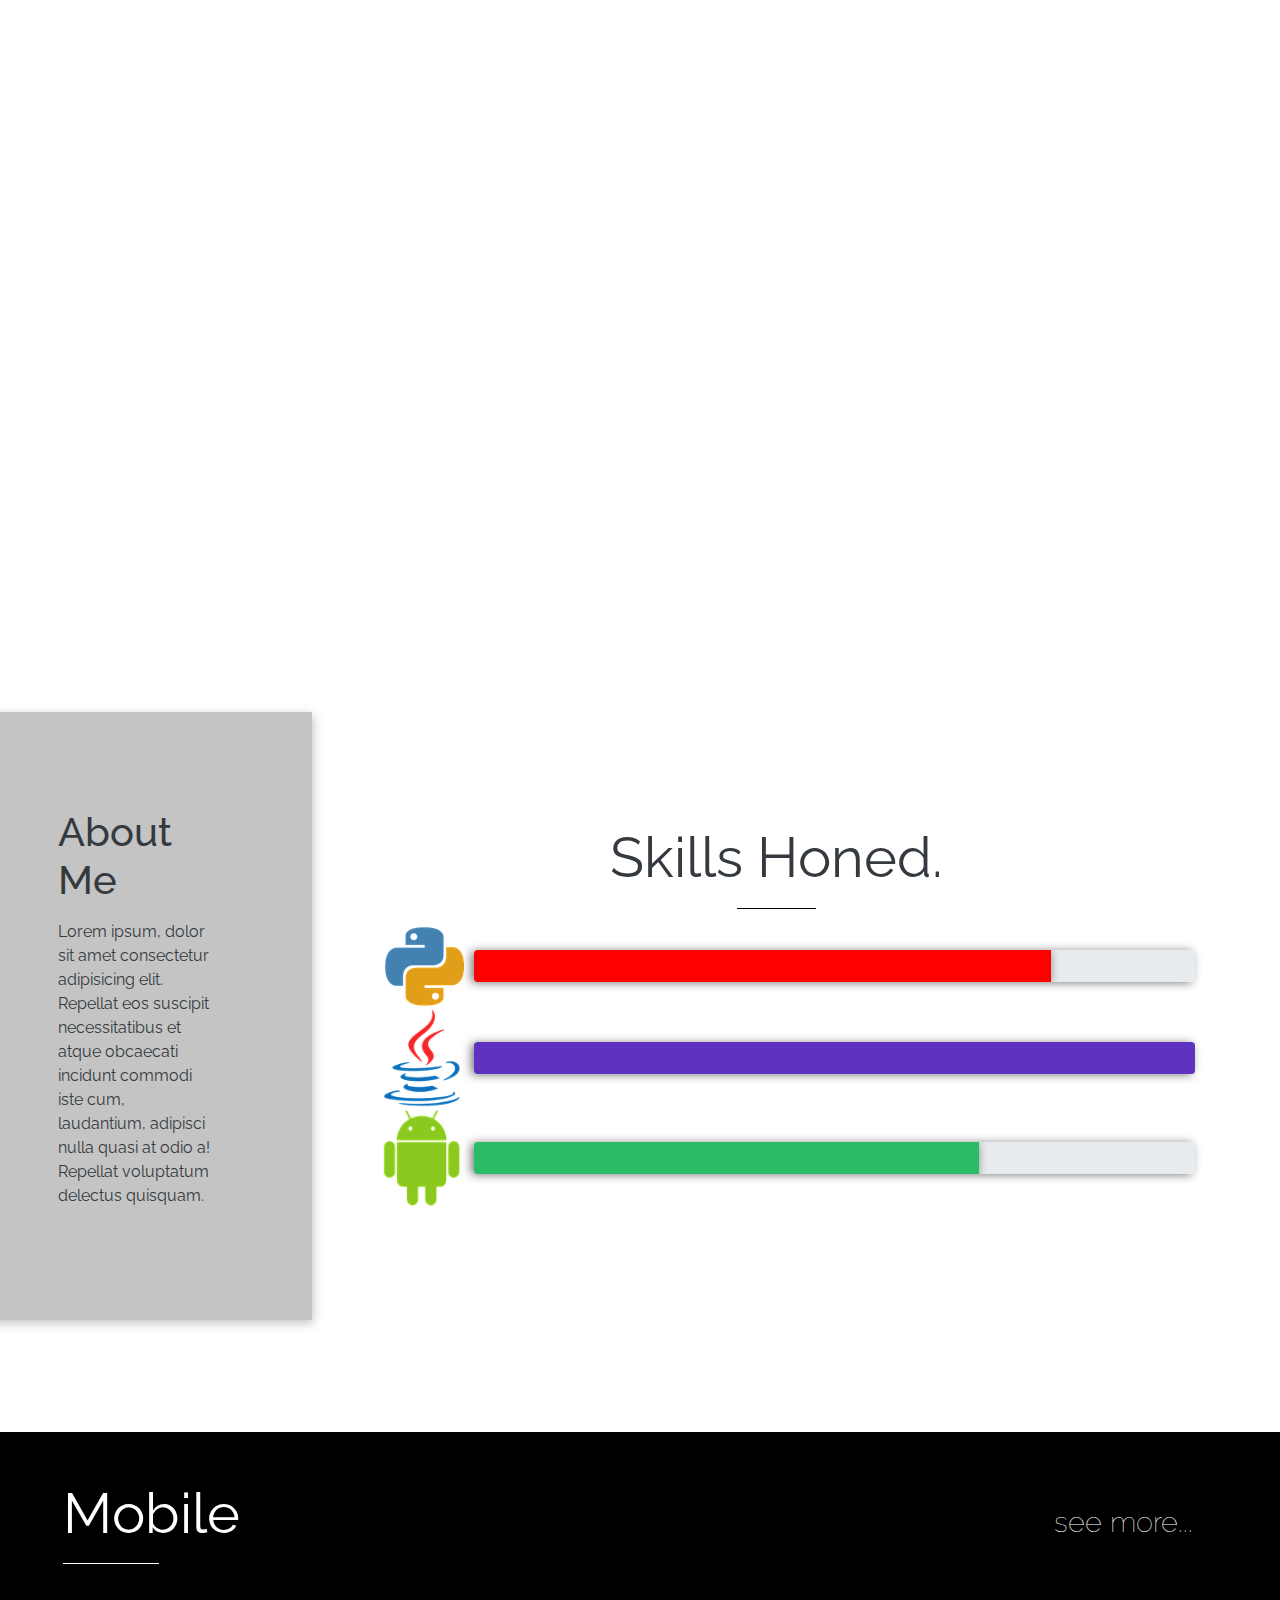
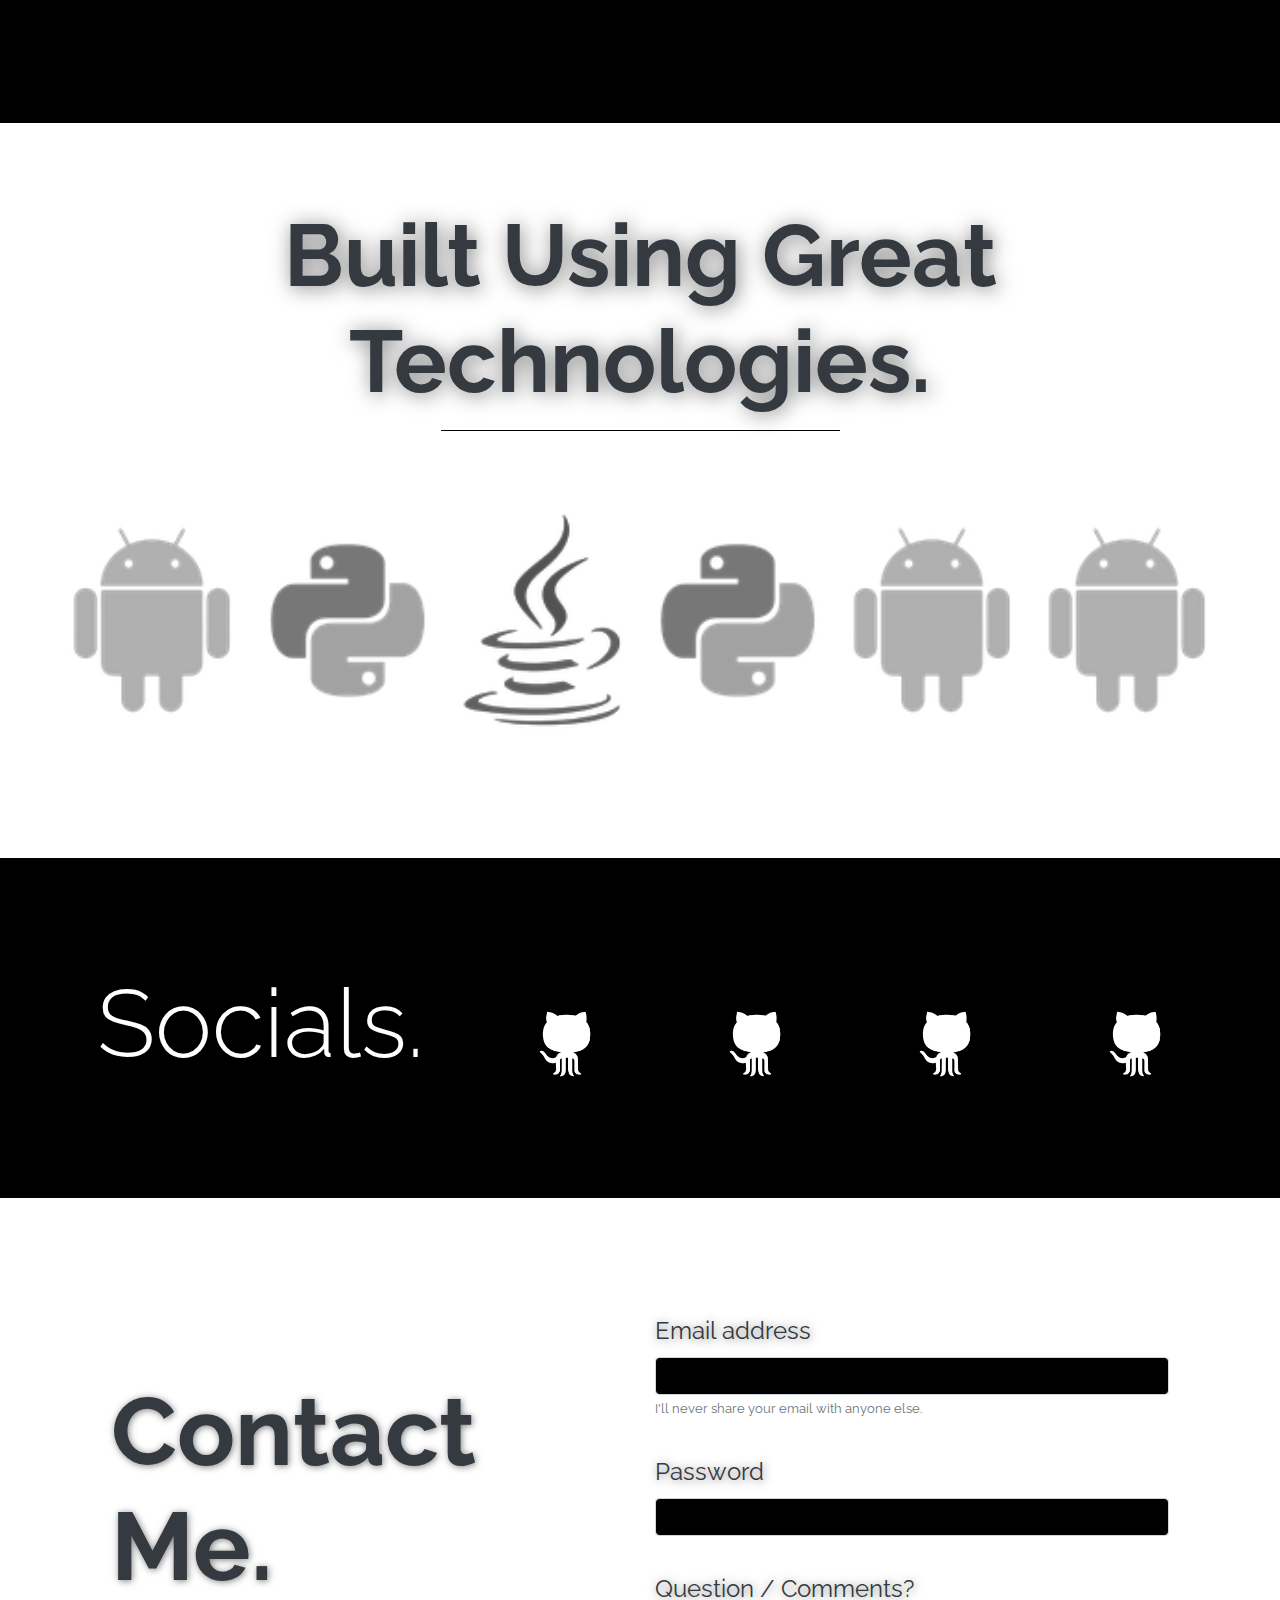
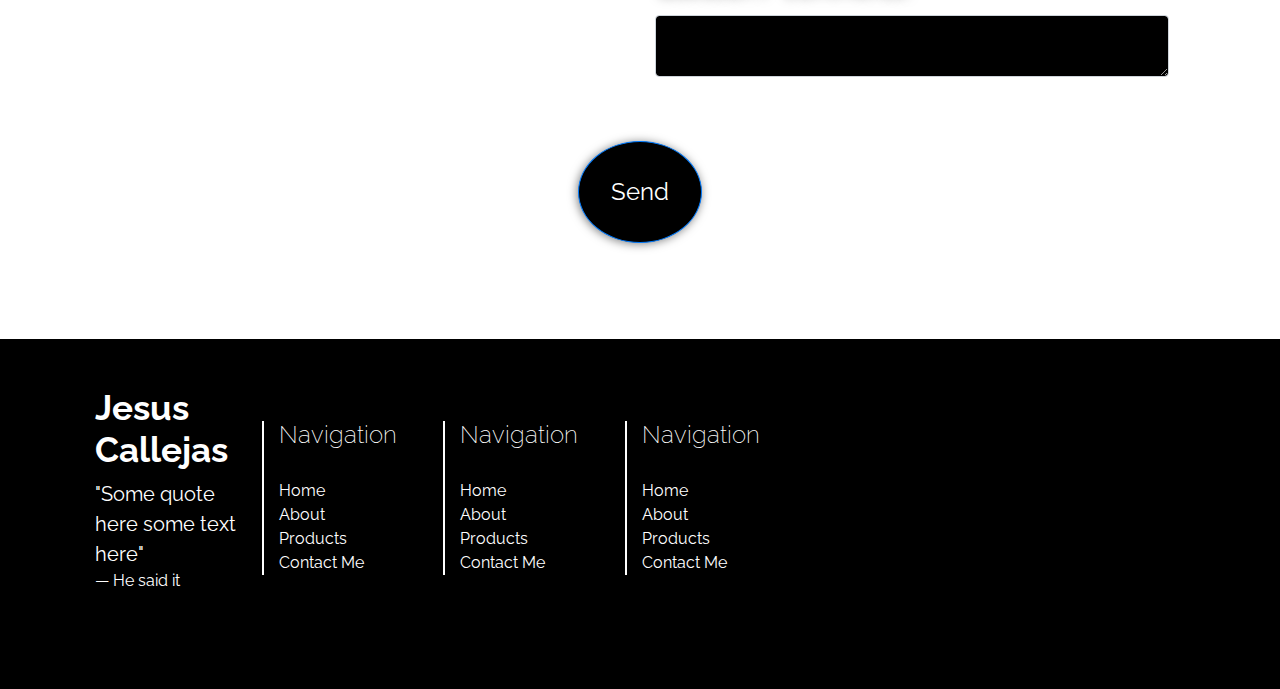
==== commit 660e0c8a: "Changed background" ====
--- a/JesusWebsiteV2/HomePage.html
+++ b/JesusWebsiteV2/HomePage.html
@@ -42,11 +42,11 @@
     </button>
     <div class="collapse navbar-collapse justify-content-center" id="navbarNavAltMarkup">
       <div class="navbar-nav">
-        <a class="nav-item nav-link active text-dark" href="#">Home <span class="sr-only">(current)</span></a>
-        <a class="nav-item nav-link text-dark" href="#">Apps</a>
-        <a class="nav-item nav-link text-dark" href="#">Blogs</a>
-        <a class="nav-item nav-link text-dark" href="#">Resume</a>
-        <a class="nav-item nav-link text-dark" href="#">Contact Me</a>
+        <a class="nav-item nav-link active text-white" href="#">Home <span class="sr-only">(current)</span></a>
+        <a class="nav-item nav-link text-white" href="#">Apps</a>
+        <a class="nav-item nav-link text-white" href="#">Blogs</a>
+        <a class="nav-item nav-link text-white" href="#">Resume</a>
+        <a class="nav-item nav-link text-white" href="#">Contact Me</a>
         <!-- <a class="nav-item nav-link disabled" href="#">Disabled</a> -->
       </div>
     </div>
--- a/JesusWebsiteV2/css/HomePageStyle.css
+++ b/JesusWebsiteV2/css/HomePageStyle.css
@@ -23,8 +23,7 @@
 
 .introCenterText {
     height: 600px;
-    background-image: url("/images/forsetblurred.jpg");
-    background-repeat: no-repeat;
+    background-image: url("/images/Protruding-Squares.svg");
     background-size: cover;
     display: flex;
     align-content: center;
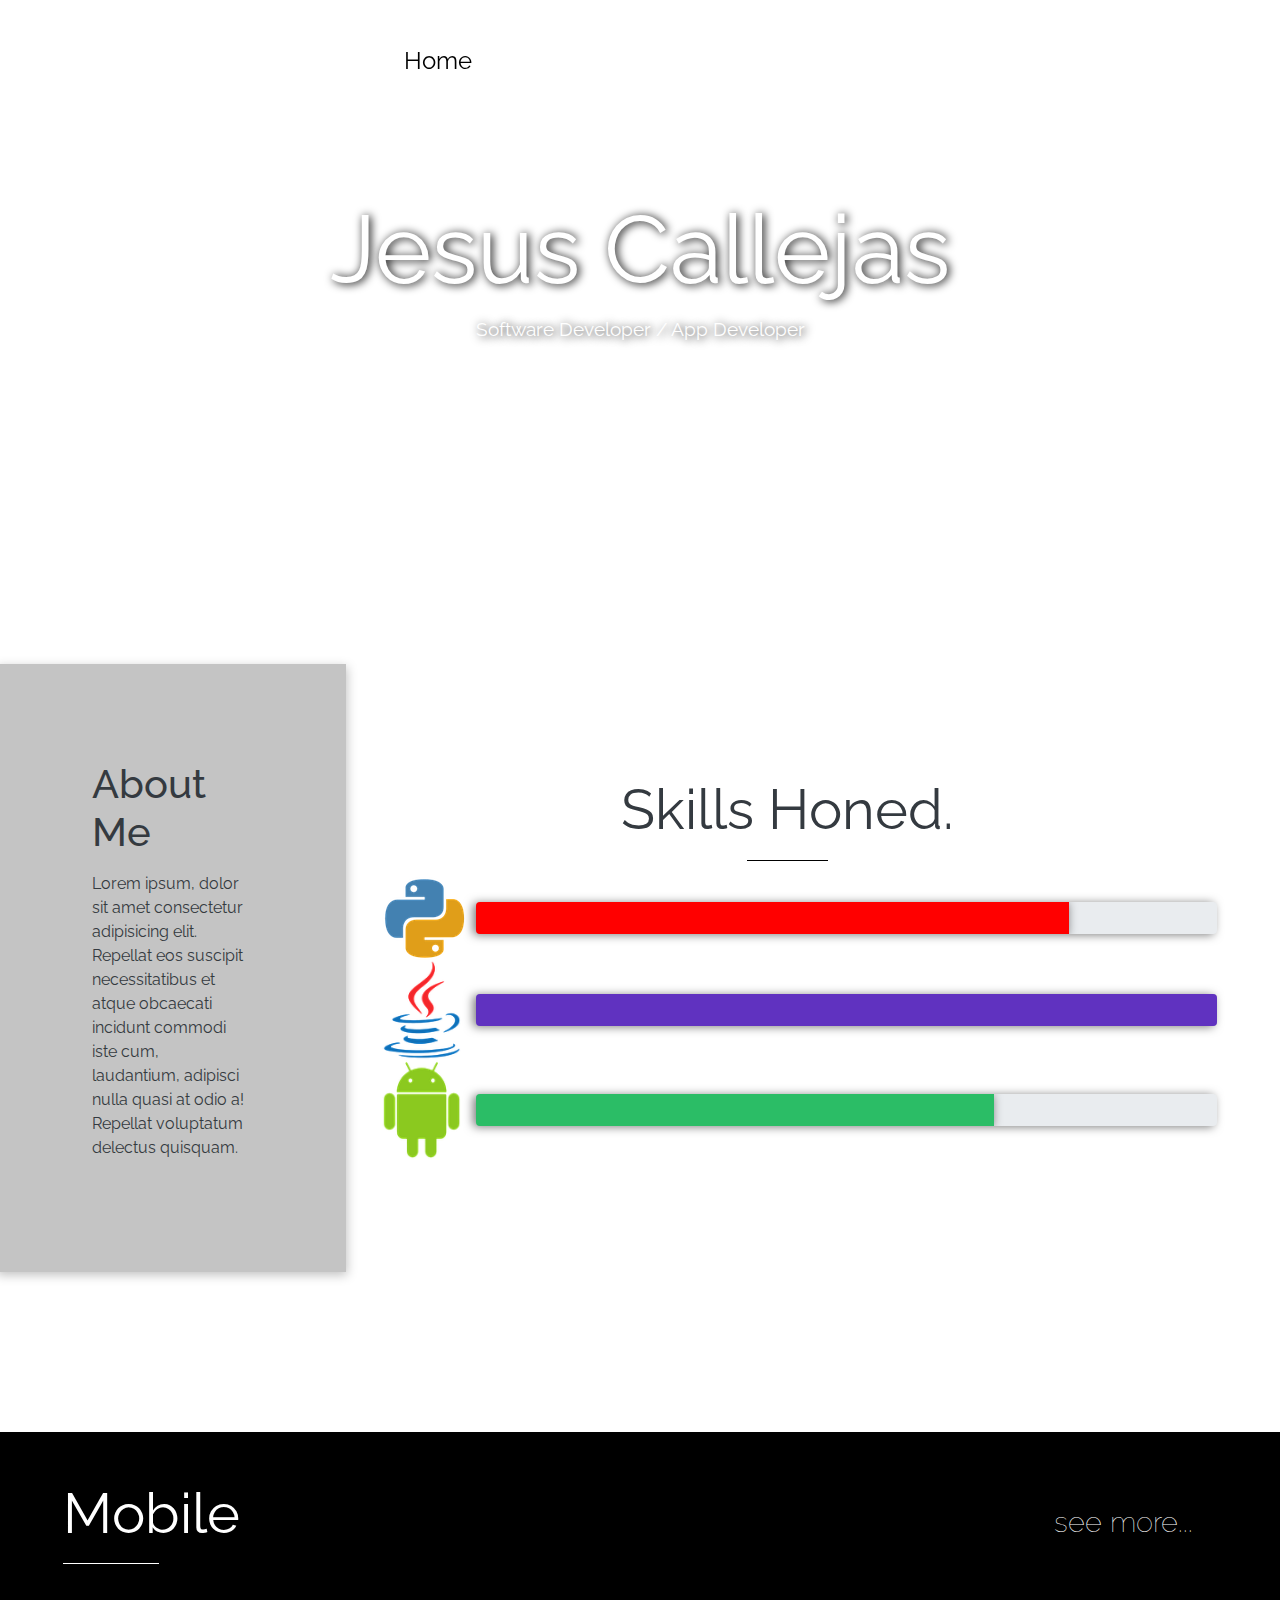
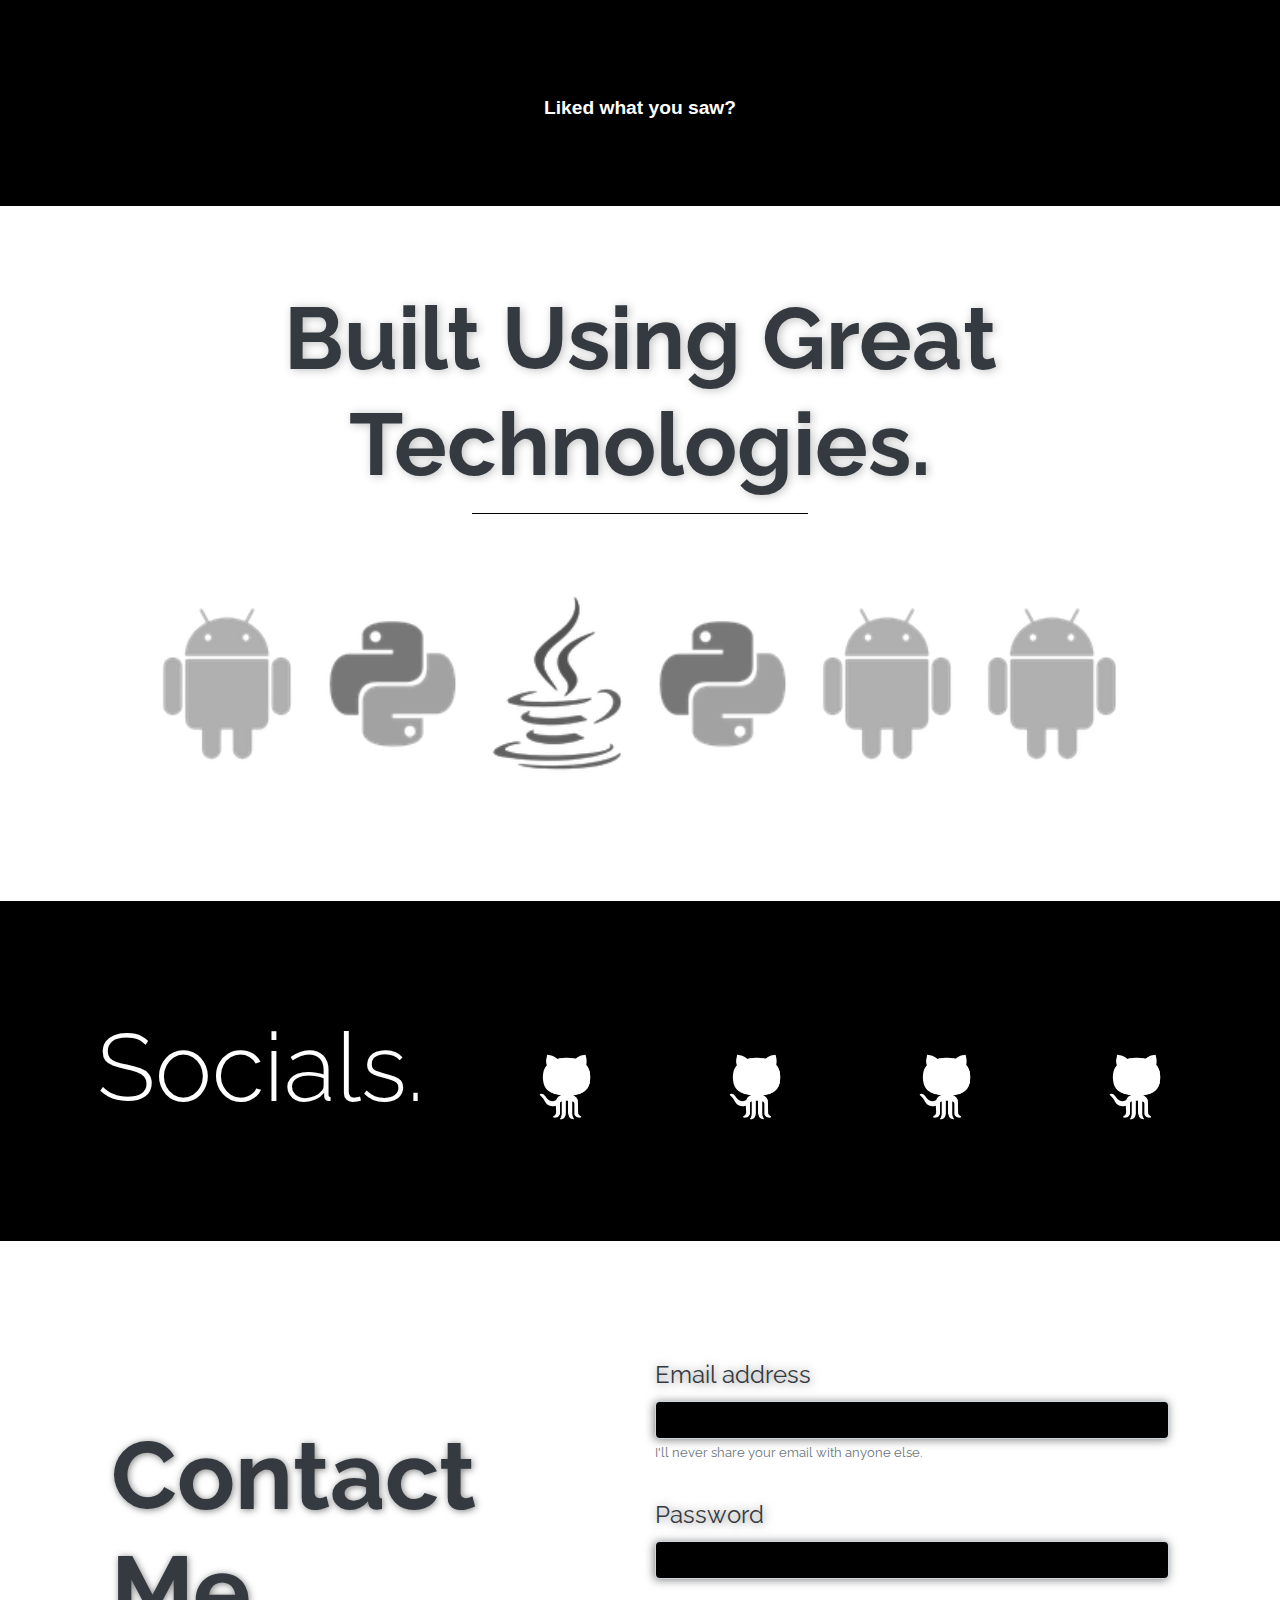
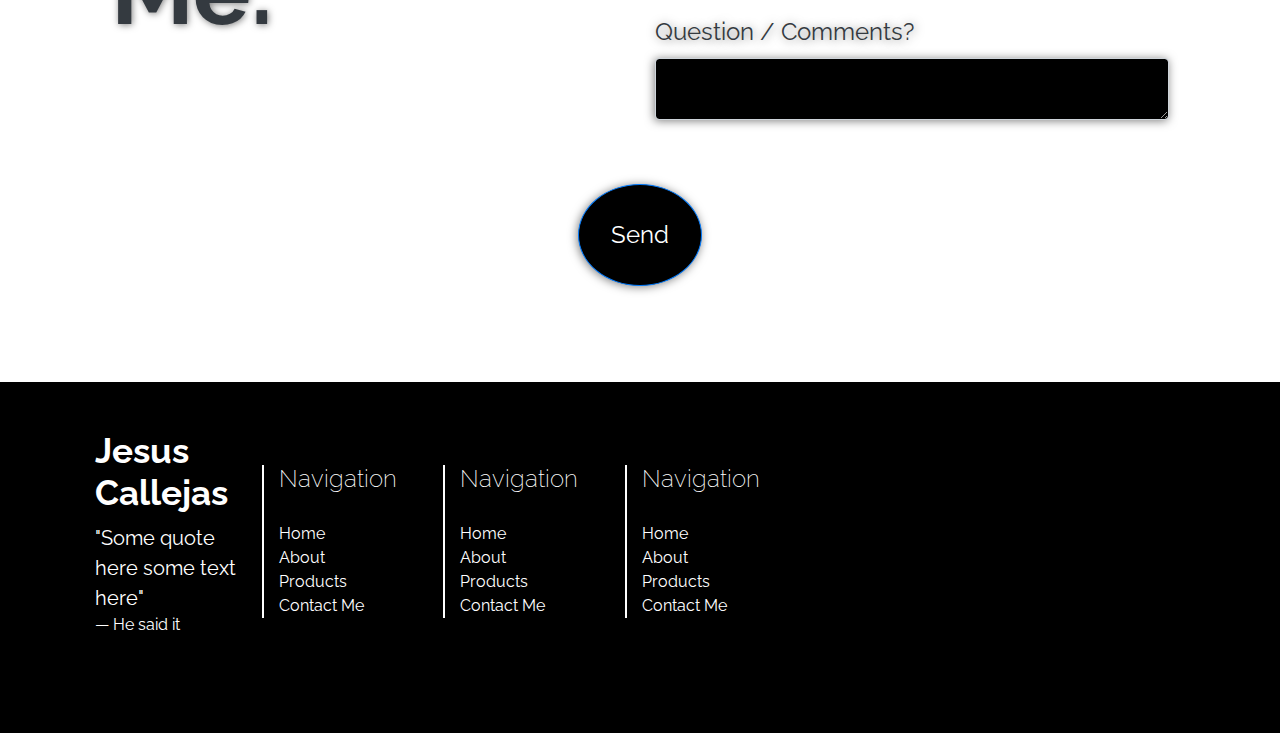
==== commit 5d6a1970: "small changes....for the day" ====
--- a/JesusWebsiteV2/HomePage.html
+++ b/JesusWebsiteV2/HomePage.html
@@ -41,9 +41,9 @@
       <span class="navbar-toggler-icon" class="text-white bg-white"></span>
     </button>
     <div class="collapse navbar-collapse justify-content-center" id="navbarNavAltMarkup">
-      <div class="navbar-nav">
-        <a class="nav-item nav-link active text-white" href="#">Home <span class="sr-only">(current)</span></a>
-        <a class="nav-item nav-link text-white" href="#">Apps</a>
+      <div class="navbar-nav align-items-center">
+        <a class="nav-item nav-link active text-white" id="currentSpotInPage" href="#">Home <span class="sr-only">(current)</span></a>
+        <a class="nav-item nav-link text-white" href="#onTopOfApps">Apps</a>
         <a class="nav-item nav-link text-white" href="#">Blogs</a>
         <a class="nav-item nav-link text-white" href="#">Resume</a>
         <a class="nav-item nav-link text-white" href="#">Contact Me</a>
@@ -147,6 +147,7 @@
   </div>
   <!-- End of skill section -->
 
+  <div id="onTopOfApps"></div>
   <div id="productsSection">
     <div class="container-fluid ">
       <div class="row align-items-center ">
@@ -366,12 +367,18 @@
           </div>
         </div>
       </div>
+      <div class="row align-items-center align-content-center">
+        <div class="col-sm-12 likedWhatYouSaw">
+            <p>Liked what you saw?</p>
+        </div>
+      </div>
     </div>
   </div>
   </div>
   <!-- end of applicatiosn part -->
 
-  <div class="container" id="greatTechSection">
+  <!-- start of great tech section -->
+  <div class="container-fluid" id="greatTechSection">
     <h2 class="display-2 text-dark">Built Using Great Technologies.</h2>
     <hr>
     <div class="row align-items-center">
--- a/JesusWebsiteV2/css/HomePageStyle.css
+++ b/JesusWebsiteV2/css/HomePageStyle.css
@@ -2,6 +2,8 @@
 body {
     font-family: 'Raleway';
     color: white;
+    scroll-behavior: smooth;
+    background: url("/images/Protruding-Squares.svg");
 }
 
 .navbar {
@@ -23,13 +25,19 @@
 
 .introCenterText {
     height: 600px;
-    background-image: url("/images/Protruding-Squares.svg");
+    background-repeat: no-repeat;
     background-size: cover;
     display: flex;
     align-content: center;
     align-items: center;
     text-align: center;
-
+}
+
+#currentSpotInPage {
+    background: white;
+    border-radius: 50% !important;
+    color: black !important;
+    padding: 1.2rem;
 }
 
 .jumbotron {
@@ -39,13 +47,19 @@
 
 .jumbotron h1 {
     font-weight: 400;
+    text-shadow: 2px 1px 10px rgba(0, 0, 0, 1);
 }
 
 .jumbotron hr {
-    width: 30%;
+    width: 20%;
     border: none;
     background-color: white;
     height: 1px;
+}
+
+.jumbotron p {
+    font-size: 1.2rem;
+    text-shadow: 2px 1px 10px rgba(0, 0, 0, 1);
 }
 
 .images {
@@ -56,7 +70,8 @@
 .aboutMeSection {
     width: 100%;
     height: 100%;
-    margin: 7rem 0;
+    background: white;
+    padding: 4rem 2rem;
 }
 
 .aboutMeSection .container-fluid hr {
@@ -95,7 +110,7 @@
 }
 
 .skillsSection {
-    padding: 2rem;
+    padding: 7rem 0;
     text-align: center;
 }
 
@@ -121,10 +136,16 @@
 /* end of skills css */
 
 
+#onTopOfApps {
+    padding: 3rem;
+    background: white;
+}
+
+
 /* start of products section css */
 #productsSection {
+    padding: 3rem 0 3rem 0;
     background: black;
-    padding: 3rem 0 3rem 0;
 }
 
 #productsSection hr {
@@ -197,14 +218,23 @@
     margin: 1.5rem 0 0 0;
 }
 
+.row .likedWhatYouSaw {
+    text-align: center;
+    font-size: 1.2rem;
+    padding: 1.2rem;
+    font-family: Arial, Helvetica, sans-serif;
+    font-weight: bold;
+}
+
 /* Great tech section */
 #greatTechSection {
-    padding: 5rem 0;
-    text-align: center;
+    padding: 5rem 10rem;
+    text-align: center;
+    background: white;
 }
 
 #greatTechSection h2 {
-    text-shadow: 2px 2px 20px rgba(0, 0, 0, 0.50);
+    text-shadow: 2px 1px 10px rgba(0, 0, 0, 0.25);
     font-weight: bold;
 }
 
@@ -257,6 +287,7 @@
 
 #contactFormSection {
     padding: 6rem;
+    background: white;
 }
 #contactFormSection .container h1 {
     font-weight: bold;
@@ -271,6 +302,14 @@
 #contactFormSection .emailHelp {
     padding-bottom: 0;
     margin-bottom: 0;
+}
+
+input {
+    box-shadow: -1px 1px 10px rgba(0, 0, 0, 0.50);
+}
+
+textarea {
+    box-shadow: -1px 1px 10px rgba(0, 0, 0, 0.50);
 }
 
 #contactFormSection label {
@@ -349,7 +388,7 @@
         left: auto;
         /* margin-right: 1rem; */
         /* margin-left: 0.5rem; */
-        padding: 0 60px 60px 60px;
+        padding: 60px;
         background-color: white;
         box-shadow: none;
         max-width: 100%;
@@ -358,6 +397,7 @@
     }
     .skillsSection  {
         margin: 0 2rem 2rem 2rem;
+        padding: 0;
     }
     .progress {
         padding-left: 0;
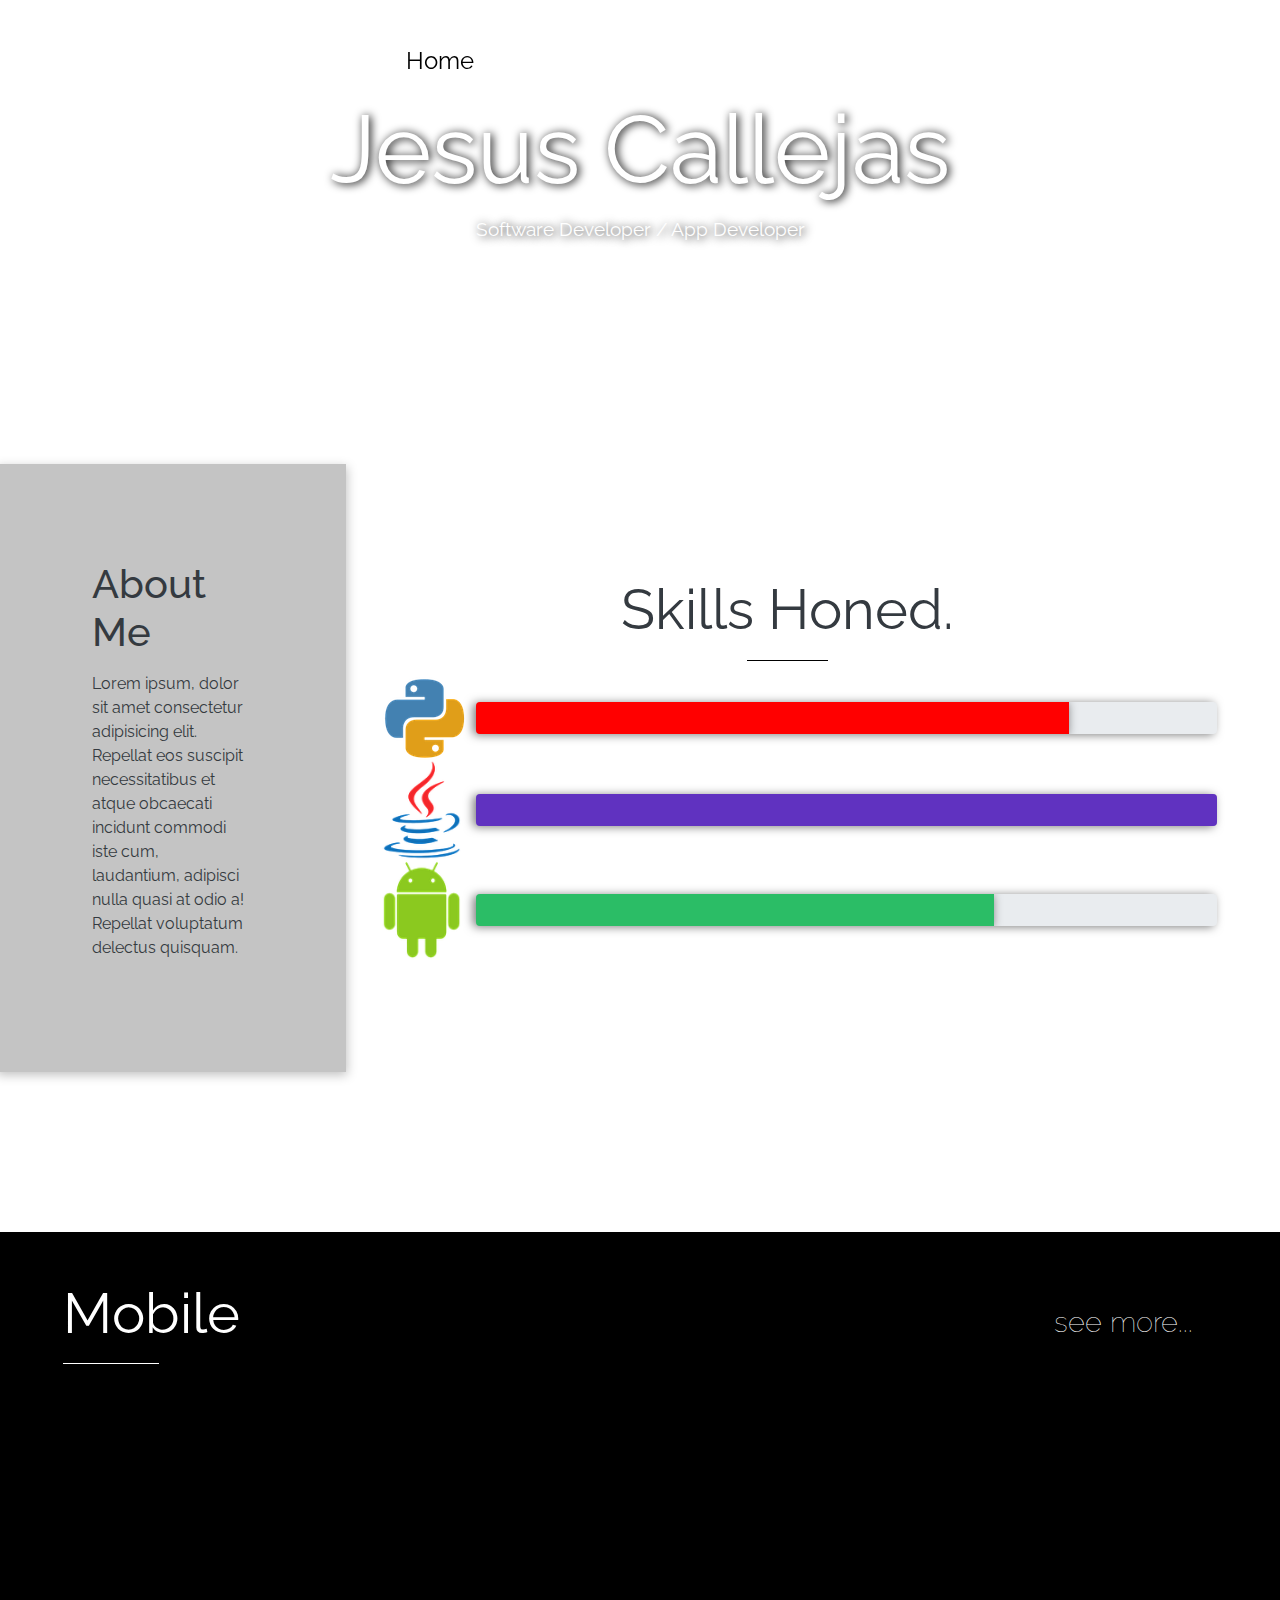
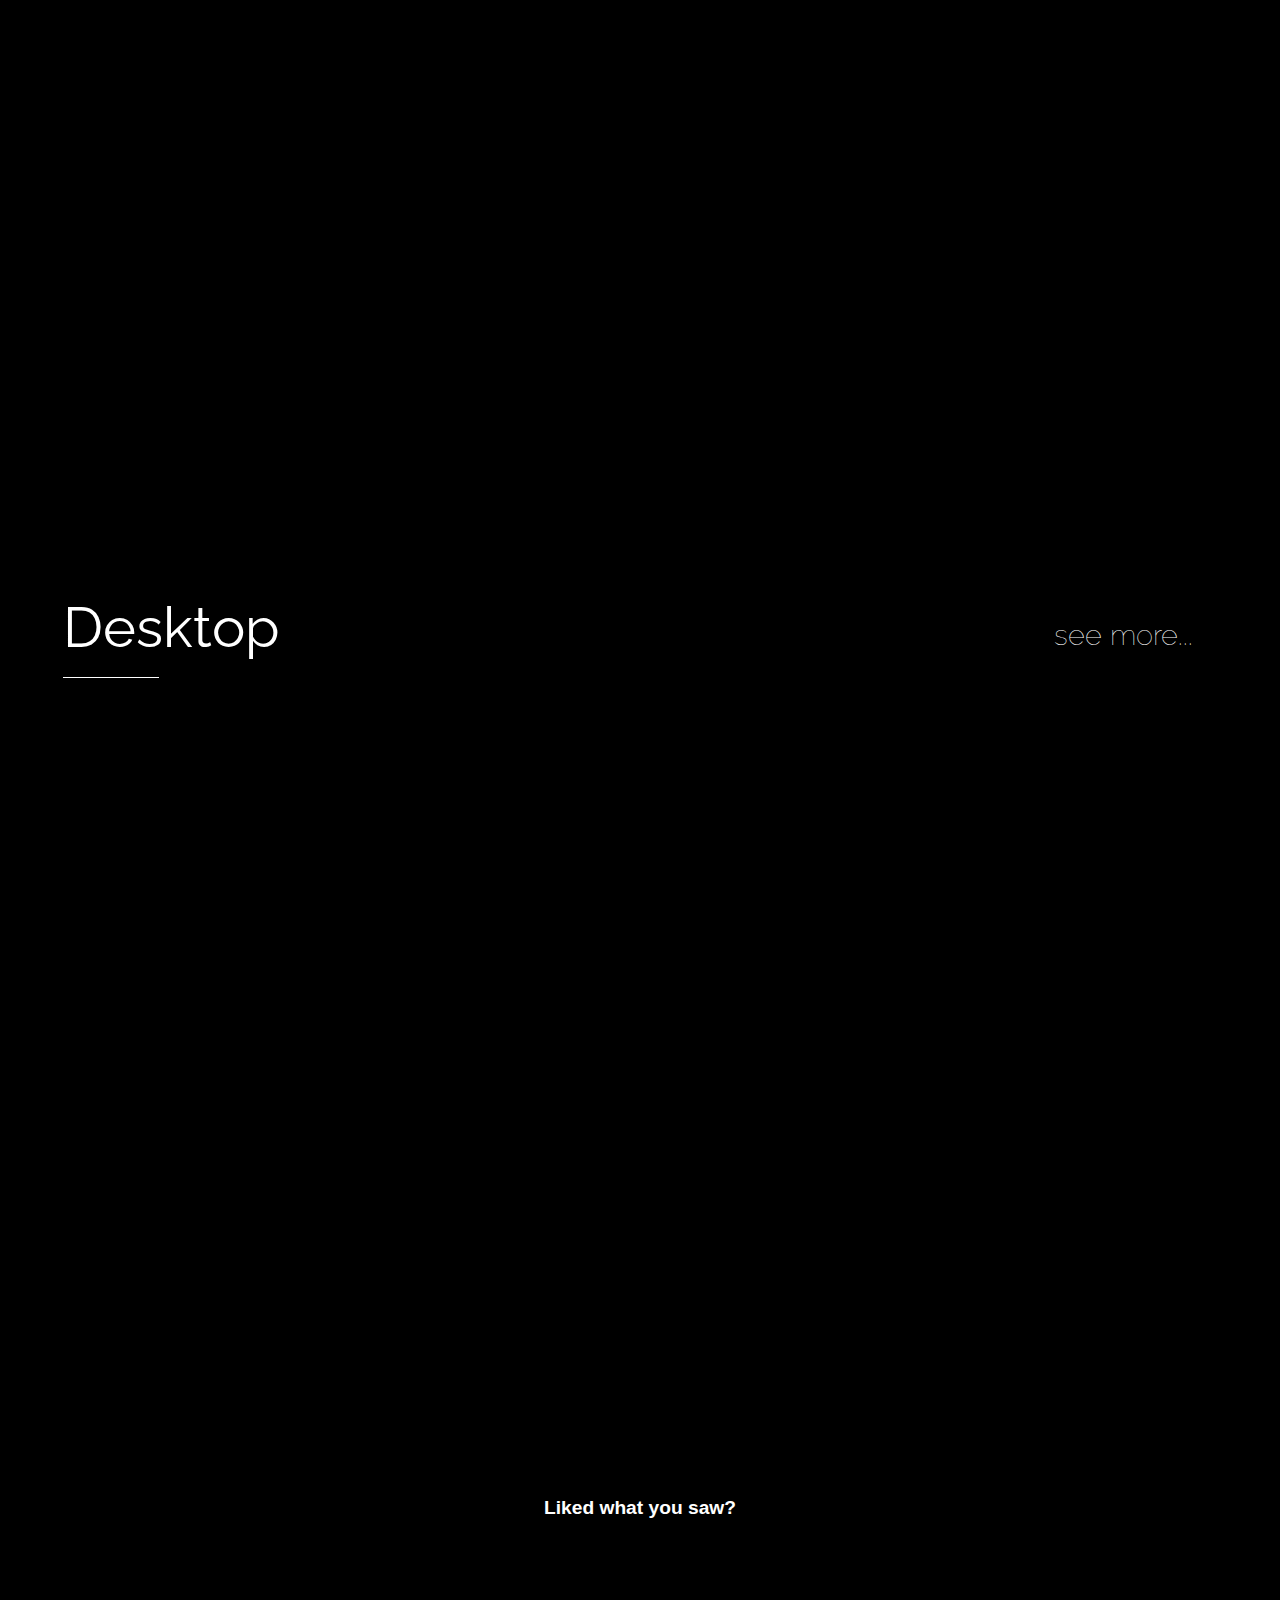
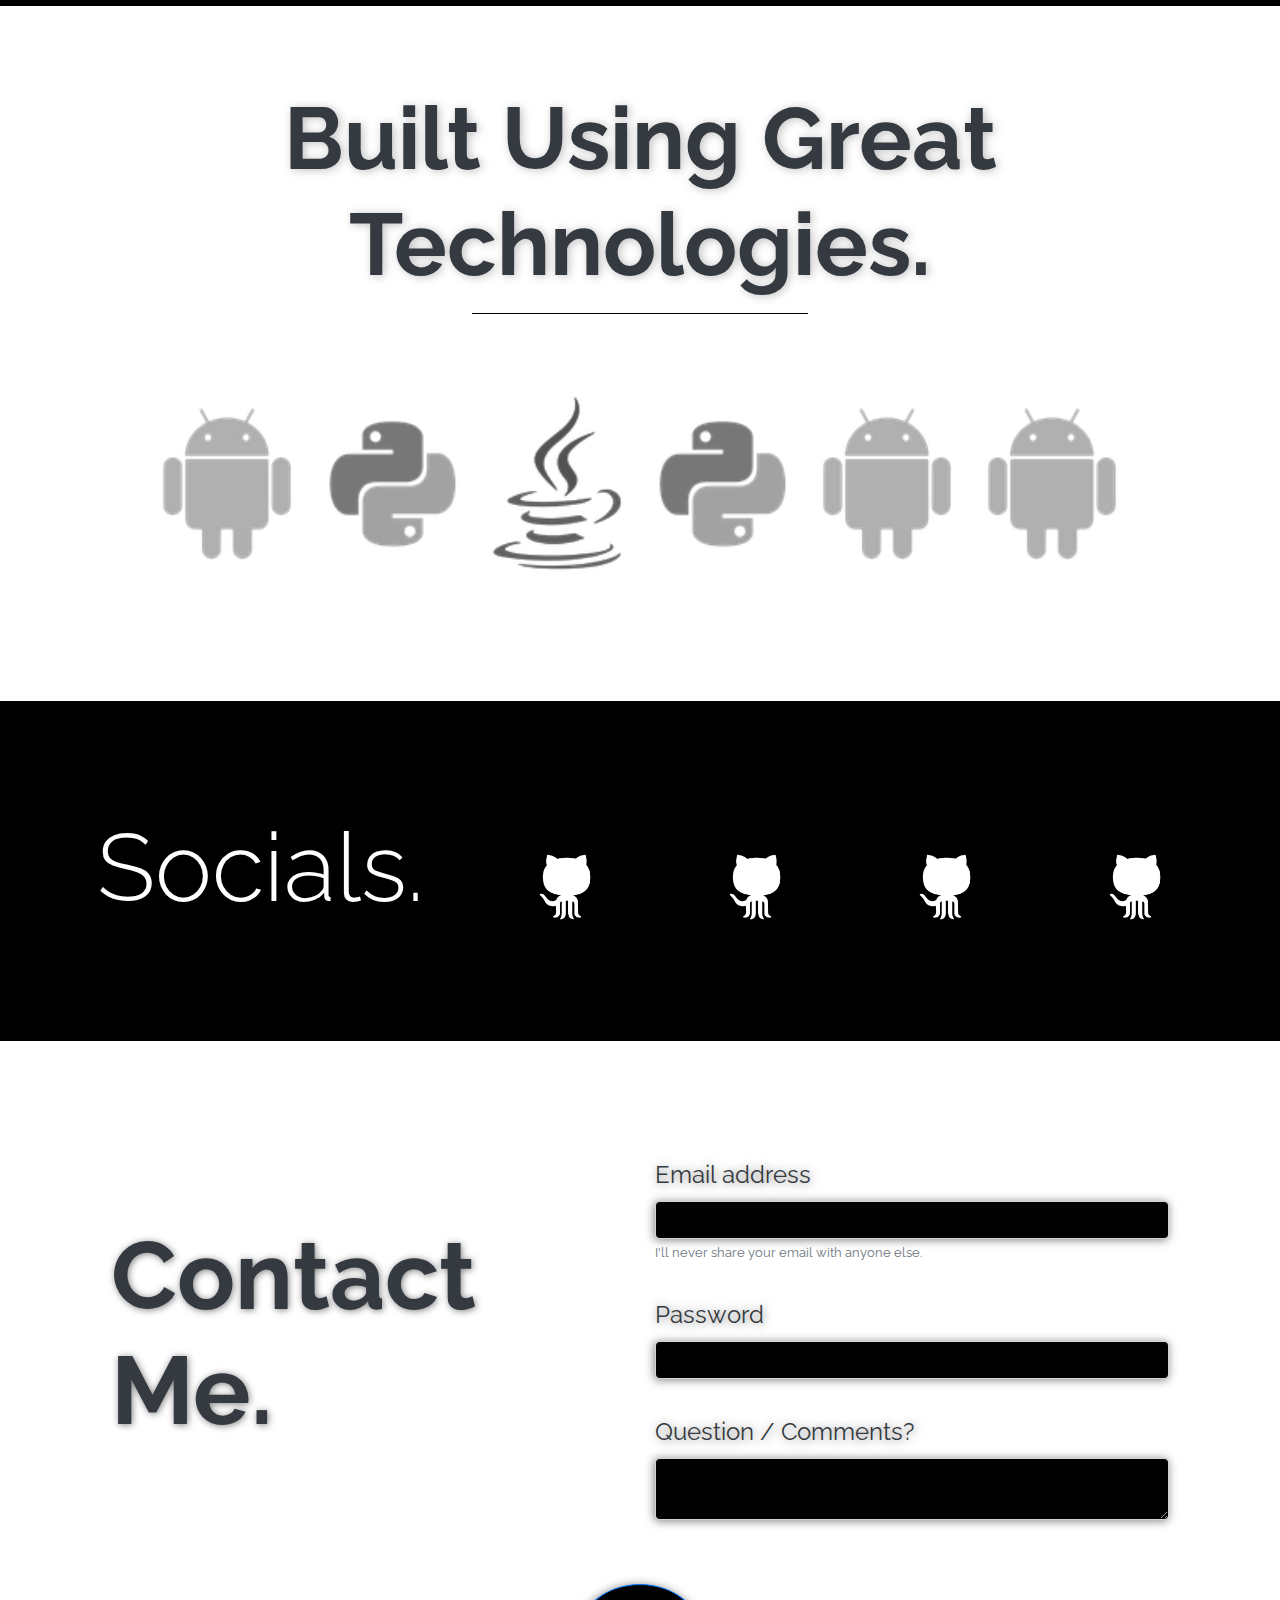
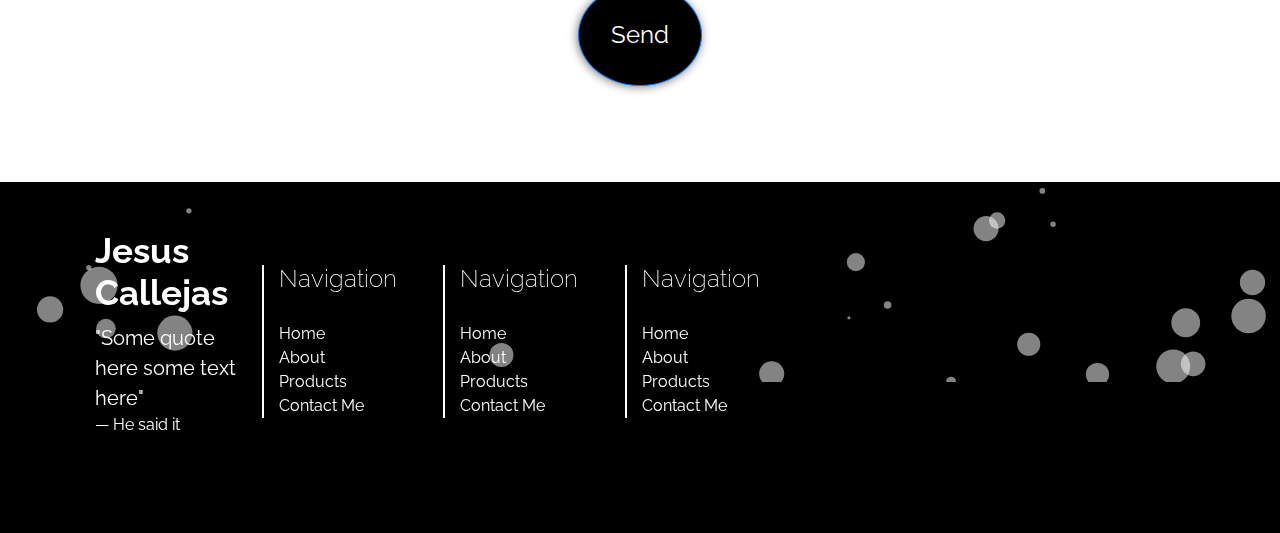
==== commit 7f7efef5: "Added footer animation" ====
--- a/JesusWebsiteV2/HomePage.html
+++ b/JesusWebsiteV2/HomePage.html
@@ -42,7 +42,7 @@
     </button>
     <div class="collapse navbar-collapse justify-content-center" id="navbarNavAltMarkup">
       <div class="navbar-nav align-items-center">
-        <a class="nav-item nav-link active text-white" id="currentSpotInPage" href="#">Home <span class="sr-only">(current)</span></a>
+        <a class="nav-item nav-link active text-white" id="currentSpotInPage" href="#"><i class="fas fa-home" style="padding: 0 2px;"></i>Home <span class="sr-only">(current)</span></a>
         <a class="nav-item nav-link text-white" href="#onTopOfApps">Apps</a>
         <a class="nav-item nav-link text-white" href="#">Blogs</a>
         <a class="nav-item nav-link text-white" href="#">Resume</a>
@@ -480,6 +480,7 @@
   <!-- End of contact me section -->
 
   <!-- start of footer section -->
+  <canvas id="footerCanvas" ></canvas>
   <div id="footerSection">
     <div class="container-fluid">
       <div class="row align-items-center">
--- a/JesusWebsiteV2/css/HomePageStyle.css
+++ b/JesusWebsiteV2/css/HomePageStyle.css
@@ -24,7 +24,7 @@
 }
 
 .introCenterText {
-    height: 600px;
+    height: 400px;
     background-repeat: no-repeat;
     background-size: cover;
     display: flex;
@@ -35,9 +35,9 @@
 
 #currentSpotInPage {
     background: white;
-    border-radius: 50% !important;
     color: black !important;
-    padding: 1.2rem;
+    border: white solid !important;
+    padding: 1rem;
 }
 
 .jumbotron {
@@ -189,6 +189,9 @@
     margin-top: 1rem;
     border: none;
 }
+.applicationsRow .card:hover {
+    background: rgba(250, 250, 250, 0.685) !important;
+}
 
 #desktopApplicationsHeader {
     padding-top: 2rem;
@@ -368,6 +371,11 @@
 .navbar.solid {
     background-color: black !important;
     transition: background-color 1s ease 0s;
+}
+
+#footerCanvas {
+    position: absolute;
+    z-index: 0;
 }
 
 @media only screen and (max-width: 1440px) {
